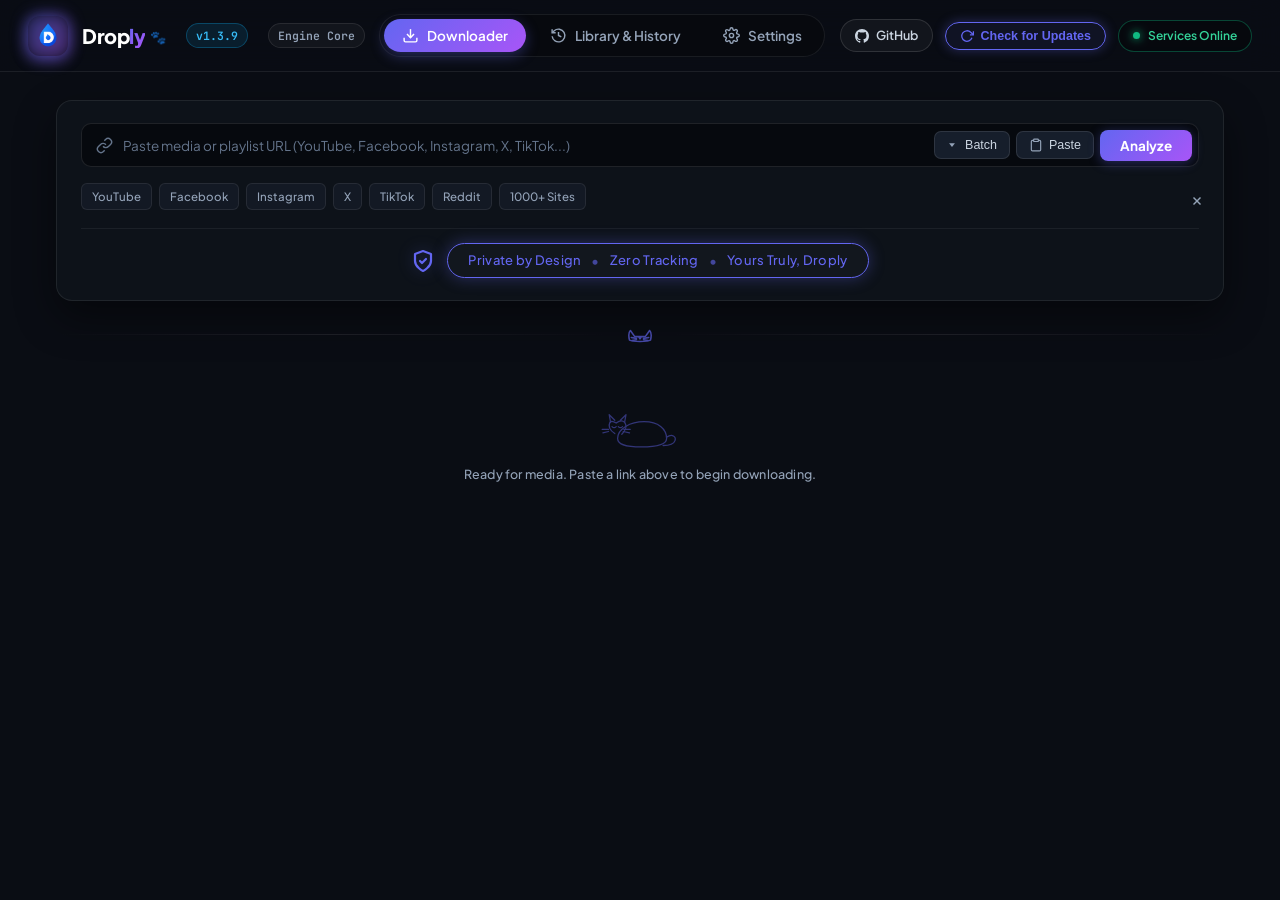
==== web/index.html @ fee3e7b9 "release: v1.3.9 - dual-mode cookie & auth manager, bot bypass, and regional VPN advisory" ====
<!DOCTYPE html>
<html lang="en">
<head>
  <meta charset="UTF-8">
  <meta name="viewport" content="width=device-width, initial-scale=1.0, maximum-scale=1.0, user-scalable=no, viewport-fit=cover">
  <meta name="theme-color" content="#0a0d14">
  <meta name="apple-mobile-web-app-capable" content="yes">
  <meta name="apple-mobile-web-app-status-bar-style" content="black-translucent">
  <title>Droply</title>
  <meta name="description" content="High-performance, private, local media downloader and stream extractor.">
  <!-- Modern Google Fonts -->
  <link rel="preconnect" href="https://fonts.googleapis.com">
  <link rel="preconnect" href="https://fonts.gstatic.com" crossorigin>
  <link href="https://fonts.googleapis.com/css2?family=Plus+Jakarta+Sans:wght@300;400;500;600;700;800&family=JetBrains+Mono:wght@400;500;600&display=swap" rel="stylesheet">
  <!-- Favicon and App Icons -->
  <link rel="icon" type="image/x-icon" href="favicon.ico">
  <link rel="icon" type="image/png" href="assets/icon.png">
  <link rel="apple-touch-icon" href="apple-touch-icon.png">
  <!-- Main Stylesheet -->
  <link rel="stylesheet" href="css/style.css">
</head>
<body data-theme="dark">
  <div class="app-layout">
    
    <!-- TOP NAVIGATION HEADER (DROPLY DESKTOP) -->
    <header class="app-header">
      <div class="header-brand" id="header-brand-btn" title="Back to Downloader">
        <div class="brand-logo">
          <img src="assets/icon.png" alt="Droply" class="brand-icon-img">
          <div class="brand-glow"></div>
        </div>
        <div class="brand-text">
          <span class="brand-name">Drop<span class="gradient-text">ly</span><span class="brand-paw">🐾</span></span>
        </div>
        <span class="desktop-pill-badge pill-version" id="header-version-pill">v1.3.9</span>
        <span class="desktop-pill-badge pill-engine" id="header-engine-pill">Engine Core</span>
      </div>

      <!-- NAVIGATION TABS (Desktop) -->
      <nav class="nav-tabs desktop-only-nav" id="nav-tabs">
        <button class="nav-tab active" data-tab="single" id="tab-btn-single">
          <svg class="tab-icon" viewBox="0 0 24 24" fill="none" stroke="currentColor" stroke-width="2">
            <path d="M21 15v4a2 2 0 0 1-2 2H5a2 2 0 0 1-2-2v-4"></path>
            <polyline points="7 10 12 15 17 10"></polyline>
            <line x1="12" y1="15" x2="12" y2="3"></line>
          </svg>
          <span>Downloader</span>
        </button>
        <button class="nav-tab" data-tab="history" id="tab-btn-history">
          <svg class="tab-icon" viewBox="0 0 24 24" fill="none" stroke="currentColor" stroke-width="2">
            <path d="M3 3v5h5"></path>
            <path d="M3.05 13A9 9 0 1 0 6 5.3L3 8"></path>
            <path d="M12 7v5l4 2"></path>
          </svg>
          <span>Library & History</span>
        </button>
        <button class="nav-tab" data-tab="settings" id="tab-btn-settings">
          <svg class="tab-icon" viewBox="0 0 24 24" fill="none" stroke="currentColor" stroke-width="2">
            <circle cx="12" cy="12" r="3"></circle>
            <path d="M19.4 15a1.65 1.65 0 0 0 .33 1.82l.06.06a2 2 0 0 1 0 2.83 2 2 0 0 1-2.83 0l-.06-.06a1.65 1.65 0 0 0-1.82-.33 1.65 1.65 0 0 0-1 1.51V21a2 2 0 0 1-2 2 2 2 0 0 1-2-2v-.09A1.65 1.65 0 0 0 9 19.4a1.65 1.65 0 0 0-1.82.33l-.06.06a2 2 0 0 1-2.83 0 2 2 0 0 1 0-2.83l.06-.06a1.65 1.65 0 0 0 .33-1.82 1.65 1.65 0 0 0-1.51-1H3a2 2 0 0 1-2-2 2 2 0 0 1 2-2h.09A1.65 1.65 0 0 0 4.6 9a1.65 1.65 0 0 0-.33-1.82l-.06-.06a2 2 0 0 1 0-2.83 2 2 0 0 1 2.83 0l.06.06a1.65 1.65 0 0 0 1.82.33H9a1.65 1.65 0 0 0 1-1.51V3a2 2 0 0 1 2-2 2 2 0 0 1 2 2v.09a1.65 1.65 0 0 0 1 1.51 1.65 1.65 0 0 0 1.82-.33l.06-.06a2 2 0 0 1 2.83 0 2 2 0 0 1 0 2.83l-.06.06a1.65 1.65 0 0 0-.33 1.82V9a1.65 1.65 0 0 0 1.51 1H21a2 2 0 0 1 2 2 2 2 0 0 1-2 2h-.09a1.65 1.65 0 0 0-1.51 1z"></path>
          </svg>
          <span>Settings</span>
        </button>
      </nav>

      <!-- SYSTEM STATUS & HEADER ACTION BUTTONS -->
      <div class="header-status">
        <a href="https://github.com/Amlan-Sarkar/Droply" target="_blank" class="header-desktop-btn github-desktop-btn" title="View Repository on GitHub">
          <svg class="header-btn-svg" viewBox="0 0 24 24" fill="currentColor">
            <path d="M12 0C5.37 0 0 5.37 0 12c0 5.31 3.435 9.795 8.205 11.385.6.105.825-.255.825-.57 0-.285-.015-1.23-.015-2.235-3.015.555-3.795-.735-4.035-1.41-.135-.345-.72-1.41-1.23-1.695-.42-.225-1.02-.78-.015-.795.945-.015 1.62.87 1.845 1.23 1.08 1.815 2.805 1.305 3.495.99.105-.78.42-1.305.765-1.605-2.67-.3-5.46-1.335-5.46-5.925 0-1.305.465-2.385 1.23-3.225-.12-.3-.54-1.53.12-3.18 0 0 1.005-.315 3.3 1.23.96-.27 1.98-.405 3-.405s2.04.135 3 .405c2.295-1.56 3.3-1.23 3.3-1.23.66 1.65.24 2.88.12 3.18.765.84 1.23 1.905 1.23 3.225 0 4.605-2.805 5.625-5.475 5.925.435.375.81 1.095.81 2.22 0 1.605-.015 2.895-.015 3.3 0 .315.225.69.825.57A12.02 12.02 0 0 0 24 12c0-6.63-5.37-12-12-12z"/>
          </svg>
          <span>GitHub</span>
        </a>

        <button class="header-desktop-btn update-desktop-btn" id="header-check-updates" title="Check for Updates">
          <svg class="header-btn-svg" viewBox="0 0 24 24" fill="none" stroke="currentColor" stroke-width="2.2">
            <path d="M23 4v6h-6"></path>
            <path d="M20.49 15a9 9 0 1 1-2.12-9.36L23 10"></path>
          </svg>
          <span>Check for Updates</span>
        </button>

        <!-- SERVER STATUS PILL (READY / RECONNECTING) -->
        <div class="header-server-pill status-ready" id="server-status-pill">
          <span class="server-dot"></span>
          <span class="server-label" id="server-status-label">Services Online</span>
        </div>

        <!-- MOBILE-ONLY HEADER ICONS -->
        <button class="header-action-btn mobile-only-header" id="header-nav-history" title="Library & History">
          <svg viewBox="0 0 24 24" fill="none" stroke="currentColor" stroke-width="2.2">
            <path d="M3 3v5h5"></path>
            <path d="M3.05 13A9 9 0 1 0 6 5.3L3 8"></path>
            <path d="M12 7v5l4 2"></path>
          </svg>
        </button>
        <button class="header-action-btn mobile-only-header" id="header-nav-settings" title="Settings">
          <svg viewBox="0 0 24 24" fill="none" stroke="currentColor" stroke-width="2.2">
            <circle cx="12" cy="12" r="3"></circle>
            <path d="M19.4 15a1.65 1.65 0 0 0 .33 1.82l.06.06a2 2 0 0 1 0 2.83 2 2 0 0 1-2.83 0l-.06-.06a1.65 1.65 0 0 0-1.82-.33 1.65 1.65 0 0 0-1 1.51V21a2 2 0 0 1-2 2 2 2 0 0 1-2-2v-.09A1.65 1.65 0 0 0 9 19.4a1.65 1.65 0 0 0-1.82.33l-.06.06a2 2 0 0 1-2.83 0 2 2 0 0 1 0-2.83l.06-.06a1.65 1.65 0 0 0 .33-1.82 1.65 1.65 0 0 0-1.51-1H3a2 2 0 0 1-2-2 2 2 0 0 1 2-2h.09A1.65 1.65 0 0 0 4.6 9a1.65 1.65 0 0 0-.33-1.82l-.06-.06a2 2 0 0 1 0-2.83 2 2 0 0 1 2.83 0l.06.06a1.65 1.65 0 0 0 1.82.33H9a1.65 1.65 0 0 0 1-1.51V3a2 2 0 0 1 2-2 2 2 0 0 1 2 2v.09a1.65 1.65 0 0 0 1 1.51 1.65 1.65 0 0 0 1.82-.33l.06-.06a2 2 0 0 1 2.83 0 2 2 0 0 1 0 2.83l-.06.06a1.65 1.65 0 0 0-.33 1.82V9a1.65 1.65 0 0 0 1.51 1H21a2 2 0 0 1 2 2 2 2 0 0 1-2 2h-.09a1.65 1.65 0 0 0-1.51 1z"></path>
          </svg>
        </button>
      </div>
    </header>

    <!-- MAIN CONTENT VIEW CONTAINER -->
    <main class="app-main">
      
      <!-- ================= TAB 1: SINGLE DOWNLOADER ================= -->
      <section class="tab-pane active" id="pane-single">
        <div class="pane-content-single">
          
          <!-- CLEAN INPUT CARD -->
          <div class="input-omni-card">
            
            <!-- Sleek Single-Line Input Bar with inline icons and actions -->
            <div class="omni-input-bar">
              <div class="omni-input-prefix">
                <svg class="omni-link-icon" viewBox="0 0 24 24" fill="none" stroke="currentColor" stroke-width="2">
                  <path d="M10 13a5 5 0 0 0 7.54.54l3-3a5 5 0 0 0-7.07-7.07l-1.72 1.71"></path>
                  <path d="M14 11a5 5 0 0 0-7.54-.54l-3 3a5 5 0 0 0 7.07 7.07l1.71-1.71"></path>
                </svg>
              </div>

              <input 
                type="text"
                id="single-url-input" 
                class="omni-input-field" 
                placeholder="Paste media or playlist URL (YouTube, Facebook, Instagram, X, TikTok...)" 
                autocomplete="off"
                spellcheck="false"
              />

              <button class="btn-clear-omni" id="btn-clear" title="Clear input" style="display: none;">
                <svg viewBox="0 0 24 24" fill="none" stroke="currentColor" stroke-width="2.5">
                  <line x1="18" y1="6" x2="6" y2="18"></line>
                  <line x1="6" y1="6" x2="18" y2="18"></line>
                </svg>
              </button>

              <div class="omni-bar-actions">
                <button class="omni-action-pill btn-batch-toggle" id="btn-batch-toggle" title="Toggle Batch Links Input">
                  <svg viewBox="0 0 24 24" fill="currentColor" style="width: 10px; height: 10px; margin-right: 2px;">
                    <polygon points="5,8 19,8 12,17"></polygon>
                  </svg>
                  <span>Batch</span>
                </button>

                <button class="omni-action-pill btn-paste-omni" id="btn-paste" title="Paste from clipboard">
                  <svg viewBox="0 0 24 24" fill="none" stroke="currentColor" stroke-width="2">
                    <path d="M16 4h2a2 2 0 0 1 2 2v14a2 2 0 0 1-2 2H6a2 2 0 0 1-2-2V6a2 2 0 0 1 2-2h2"></path>
                    <rect x="8" y="2" width="8" height="4" rx="1" ry="1"></rect>
                  </svg>
                  <span>Paste</span>
                </button>

                <button class="omni-fetch-btn" id="btn-analyze" title="Analyze media details">
                  <span class="btn-text">Analyze</span>
                </button>
              </div>
            </div>

            <!-- Optional Batch Links Drawer -->
            <div class="omni-batch-drawer" id="omni-batch-drawer" style="display: none;">
              <textarea 
                id="batch-urls-input" 
                class="omni-batch-textarea" 
                rows="3" 
                placeholder="Paste multiple URLs (one per line) for batch download..."
                autocomplete="off"
                spellcheck="false"
              ></textarea>
            </div>

            <!-- Platforms Chips Row (Without VPN notice) -->
            <div class="omni-platforms-row">
              <div class="omni-platform-chips">
                <span class="platform-chip">YouTube</span>
                <span class="platform-chip">Facebook</span>
                <span class="platform-chip">Instagram</span>
                <span class="platform-chip">X</span>
                <span class="platform-chip">TikTok</span>
                <span class="platform-chip">Reddit</span>
                <span class="platform-chip">1000+ Sites</span>
              </div>
            </div>

            <!-- Bottom Trust Badge Row -->
            <div class="omni-trust-bar">
              <div class="trust-badge-container">
                <span class="trust-shield-badge">
                  <svg class="trust-shield-svg" viewBox="0 0 24 24" fill="none" stroke="currentColor" stroke-width="2.2" stroke-linecap="round" stroke-linejoin="round">
                    <path d="M12 22s8-4 8-10V5l-8-3-8 3v7c0 6 8 10 8 10z"></path>
                    <polyline points="9 12 11 14 15 10"></polyline>
                  </svg>
                </span>
                <div class="trust-pill">
                  <span>Private by Design</span>
                  <span class="trust-dot">•</span>
                  <span>Zero Tracking</span>
                  <span class="trust-dot">•</span>
                  <span>Yours Truly, Droply</span>
                </div>
              </div>
            </div>

          </div>

          <!-- SKELETON LOADING STATE -->
          <div class="skeleton-card" id="analyze-skeleton" style="display: none;">
            <div class="skeleton-thumb shimmer"></div>
            <div class="skeleton-details">
              <div class="skeleton-line shimmer title"></div>
              <div class="skeleton-line shimmer subtitle"></div>
              <div class="skeleton-line shimmer meta"></div>
              <div class="skeleton-line shimmer formats"></div>
            </div>
          </div>

          <!-- ERROR STATE CARD -->
          <div class="error-card" id="analyze-error" style="display: none;">
            <div class="error-icon-box">
              <svg viewBox="0 0 24 24" fill="none" stroke="currentColor" stroke-width="2">
                <circle cx="12" cy="12" r="10"></circle>
                <line x1="12" y1="8" x2="12" y2="12"></line>
                <line x1="12" y1="16" x2="12.01" y2="16"></line>
              </svg>
            </div>
            <div class="error-body">
              <h3 id="error-friendly-text">Unable to download media from this source</h3>
              <p class="error-suggestion" id="error-suggestion">Make sure the URL is accessible and the media is public.</p>
              
              <div class="error-action-row" id="error-action-row" style="display: none; margin-top: 8px;">
                <button class="secondary-btn btn-sm" id="btn-error-cookie-settings" style="font-size: 12px; padding: 4px 12px;">
                  Configure Cookies in Settings
                </button>
              </div>

              <!-- Technical details accordion -->
              <details class="error-details">
                <summary>Technical Details & Logs</summary>
                <pre class="technical-log" id="error-tech-log"></pre>
              </details>
            </div>
            <button class="icon-btn-close" id="btn-close-error" title="Dismiss error">×</button>
          </div>

          <!-- MEDIA PREVIEW & CONFIGURATION CARD -->
          <div class="media-card" id="media-card" style="display: none;">
            <div class="media-preview-grid">
              
              <!-- LEFT: THUMBNAIL & BADGES -->
              <div class="media-thumb-container">
                <img id="media-thumb-img" class="media-thumb-img" src="" alt="Thumbnail preview" />
                <div class="thumb-duration-badge" id="media-duration">00:00</div>
                <div class="thumb-platform-tag" id="media-platform-tag">YouTube</div>
              </div>

              <!-- RIGHT: METADATA & CONTROLS -->
              <div class="media-info-column">
                <div class="media-title-row">
                  <h3 class="media-title" id="media-title" title="Click to copy title">Media Title</h3>
                  <button class="icon-btn-mini" id="btn-copy-title" title="Copy title to clipboard">
                    <svg viewBox="0 0 24 24" fill="none" stroke="currentColor" stroke-width="2">
                      <rect x="9" y="9" width="13" height="13" rx="2" ry="2"></rect>
                      <path d="M5 15H4a2 2 0 0 1-2-2V4a2 2 0 0 1 2-2h9a2 2 0 0 1 2 2v1"></path>
                    </svg>
                  </button>
                </div>

                <div class="media-uploader-row">
                  <div class="uploader-chip">
                    <svg viewBox="0 0 24 24" fill="none" stroke="currentColor" stroke-width="2">
                      <path d="M20 21v-2a4 4 0 0 0-4-4H8a4 4 0 0 0-4 4v2"></path>
                      <circle cx="12" cy="7" r="4"></circle>
                    </svg>
                    <span id="media-uploader">Channel / Author</span>
                  </div>
                  <span class="meta-dot">•</span>
                  <span class="media-duration-text" id="media-duration-text">Duration: 3m 42s</span>
                </div>

                <!-- DESCRIPTION PREVIEW -->
                <p class="media-desc" id="media-desc">Brief description preview of the media...</p>

                <!-- MODE SELECTOR: VIDEO vs AUDIO -->
                <div class="mode-selector-wrap">
                  <label class="section-label">Download Mode</label>
                  <div class="mode-toggle-group">
                    <button class="mode-btn active" id="mode-btn-video" data-mode="video">
                      <svg viewBox="0 0 24 24" fill="none" stroke="currentColor" stroke-width="2">
                        <polygon points="23 7 16 12 23 17 23 7"></polygon>
                        <rect x="1" y="5" width="15" height="14" rx="2" ry="2"></rect>
                      </svg>
                      <span>VIDEO (MP4)</span>
                    </button>
                    <button class="mode-btn" id="mode-btn-audio" data-mode="audio">
                      <svg viewBox="0 0 24 24" fill="none" stroke="currentColor" stroke-width="2">
                        <path d="M9 18V5l12-2v13"></path>
                        <circle cx="6" cy="18" r="3"></circle>
                        <circle cx="18" cy="16" r="3"></circle>
                      </svg>
                      <span>AUDIO ONLY (MP3 / M4A)</span>
                    </button>
                  </div>
                </div>

                <!-- FORMAT SELECTION SECTION -->
                <div class="format-selection-wrap" id="video-formats-section">
                  <div class="format-header">
                    <label class="section-label">Select Download Quality</label>
                  </div>
                  <div class="formats-chip-grid omni-quality-chips-grid" id="video-formats-grid">
                    <!-- Populated dynamically with actual qualities returned by source -->
                  </div>
                </div>

                <div class="format-selection-wrap" id="audio-formats-section" style="display: none;">
                  <div class="format-header">
                    <label class="section-label">Select Audio Format</label>
                  </div>
                  <div class="formats-chip-grid omni-quality-chips-grid" id="audio-formats-grid">
                    <!-- Populated dynamically with audio formats -->
                  </div>
                </div>

                <!-- ESTIMATED DOWNLOAD SIZE BANNER -->
                <div class="omni-size-banner" id="omni-size-banner">
                  <svg viewBox="0 0 24 24" fill="none" stroke="currentColor" stroke-width="2">
                    <circle cx="12" cy="12" r="10"></circle>
                    <line x1="12" y1="16" x2="12" y2="12"></line>
                    <line x1="12" y1="8" x2="12.01" y2="8"></line>
                  </svg>
                  <span>Estimated Download Size: <strong id="omni-estimated-size">Calculating...</strong></span>
                </div>

                <!-- AUTHENTICATION / COOKIES BADGE & QUICK CONFIG -->
                <div class="auth-cookie-wrap" style="margin-top: 10px; margin-bottom: 4px;">
                  <div style="display: flex; justify-content: space-between; align-items: center;">
                    <label class="section-label" style="margin: 0; display: flex; align-items: center; gap: 6px; font-size: 12px;">
                      <span>🍪 Authentication / Cookies:</span>
                      <span class="auth-status-pill" id="media-auth-badge" style="font-size: 11px; padding: 2px 8px; border-radius: 10px; background: rgba(255,255,255,0.06); color: var(--text-muted, #94a3b8);">None (Public)</span>
                    </label>
                    <button class="text-link-btn" id="btn-quick-cookie-settings" style="font-size: 11.5px; background: none; border: none; color: #38bdf8; cursor: pointer; text-decoration: underline;">Configure Auth</button>
                  </div>
                </div>

                <!-- SAVE DIRECTORY PICKER -->
                <div class="save-dir-wrap">
                  <label class="section-label">Save To Location</label>
                  <div class="dir-picker-box">
                    <div class="dir-path-text" id="selected-save-dir">Downloads/Droply</div>
                    <button class="dir-change-btn" id="btn-change-dir">
                      <svg viewBox="0 0 24 24" fill="none" stroke="currentColor" stroke-width="2">
                        <path d="M22 19a2 2 0 0 1-2 2H4a2 2 0 0 1-2-2V5a2 2 0 0 1 2-2h5l2 3h9a2 2 0 0 1 2 2z"></path>
                      </svg>
                      <span>Change Folder</span>
                    </button>
                  </div>
                </div>

                <!-- ACTION ROW -->
                <div class="media-actions-row">
                  <button class="primary-btn btn-start-download" id="btn-start-download" style="flex: 1;">
                    <svg viewBox="0 0 24 24" fill="none" stroke="currentColor" stroke-width="2.2">
                      <path d="M21 15v4a2 2 0 0 1-2 2H5a2 2 0 0 1-2-2v-4"></path>
                      <polyline points="7 10 12 15 17 10"></polyline>
                      <line x1="12" y1="15" x2="12" y2="3"></line>
                    </svg>
                    <span id="btn-start-download-text">Download</span>
                  </button>
                </div>

              </div>
            </div>
          </div>

          <!-- ACTIVE DOWNLOAD PROGRESS CARD (SINGLE) -->
          <div class="active-download-card" id="single-download-card" style="display: none;">
            <div class="download-card-header">
              <div class="download-card-title-group">
                <span class="download-status-badge" id="single-status-badge">Downloading</span>
                <h4 class="download-title" id="single-progress-title">Video Title</h4>
              </div>
              <button class="icon-btn-cancel" id="btn-cancel-single" title="Cancel Download">
                <svg viewBox="0 0 24 24" fill="none" stroke="currentColor" stroke-width="2">
                  <line x1="18" y1="6" x2="6" y2="18"></line>
                  <line x1="6" y1="6" x2="18" y2="18"></line>
                </svg>
                <span>Cancel</span>
              </button>
            </div>

            <!-- ANIMATED PROGRESS BAR -->
            <div class="progress-bar-track">
              <div class="progress-bar-fill" id="single-progress-fill" style="width: 0%;"></div>
            </div>

            <!-- METRIC COUNTERS -->
            <div class="progress-metrics-row">
              <div class="metric-item">
                <span class="metric-label">Progress</span>
                <span class="metric-val" id="single-metric-percent">0.0%</span>
              </div>
              <div class="metric-item">
                <span class="metric-label">Downloaded</span>
                <span class="metric-val" id="single-metric-size">0 MB / 0 MB</span>
              </div>
              <div class="metric-item">
                <span class="metric-label">Current Speed</span>
                <span class="metric-val speed" id="single-metric-speed">-- KB/s</span>
              </div>
              <div class="metric-item">
                <span class="metric-label">Estimated Time</span>
                <span class="metric-val" id="single-metric-eta">--:--</span>
              </div>
            </div>
          </div>

          <!-- DOWNLOAD COMPLETE / SUCCESS CELEBRATION -->
          <div class="success-card" id="single-success-card" style="display: none;">
            <div class="success-check-badge">
              <svg viewBox="0 0 24 24" fill="none" stroke="currentColor" stroke-width="2.5">
                <polyline points="20 6 9 17 4 12"></polyline>
              </svg>
            </div>
            <div class="success-content">
              <h3>Download Successfully Completed!</h3>
              <p class="success-filename" id="success-filename">media_title.mp4</p>
              <div class="success-actions">
                <button class="primary-btn btn-play-file" id="btn-success-play">
                  <svg viewBox="0 0 24 24" fill="currentColor">
                    <polygon points="5 3 19 12 5 21 5 3"></polygon>
                  </svg>
                  <span>Play / Open File</span>
                </button>
                <button class="secondary-btn btn-open-folder" id="btn-success-open-folder">
                  <svg viewBox="0 0 24 24" fill="none" stroke="currentColor" stroke-width="2">
                    <path d="M22 19a2 2 0 0 1-2 2H4a2 2 0 0 1-2-2V5a2 2 0 0 1 2-2h5l2 3h9a2 2 0 0 1 2 2z"></path>
                  </svg>
                  <span>Open Containing Folder</span>
                </button>
              </div>
            </div>
          </div>

          <!-- PLAYLIST CONTAINER -->
          <div id="playlist-container"></div>

          <!-- BATCH URLS CONTAINER -->
          <div id="batch-container"></div>

          <!-- CAT-INSPIRED CUE DIVIDER -->
          <div class="cat-cue-divider">
            <span class="cat-cue-mark">
              <svg viewBox="0 0 32 20" fill="none" stroke="currentColor" stroke-width="1.8" stroke-linecap="round" stroke-linejoin="round" class="cat-face-divider-svg">
                <path d="M 4 17 C 3 13, 3 8, 5 6 L 10 13 L 22 13 L 27 6 C 29 8, 29 13, 28 17 C 24 19, 8 19, 4 17 Z"></path>
                <path d="M 15 14 L 17 14 L 16 15.5 Z" fill="currentColor"></path>
                <path d="M 12 15 L 6 14"></path>
                <path d="M 12 16.5 L 7 17.5"></path>
                <path d="M 20 15 L 26 14"></path>
                <path d="M 20 16.5 L 25 17.5"></path>
              </svg>
            </span>
          </div>

          <!-- ACTIVE & RECENT DOWNLOADS -->
          <div class="downloader-queue-section" id="downloader-queue-section">
            <div class="recent-downloads-header" id="recent-downloads-header" style="display: none;">
              <h3 class="recent-title">Recent Downloads (<span id="recent-downloads-count">0</span>)</h3>
              <button class="subtle-link-btn" id="btn-clear-recent-downloads">Clear All</button>
            </div>
            <div class="downloader-queue-list" id="downloader-queue-list">
              <div class="downloader-cat-idle">
                <svg class="cat-idle-svg" viewBox="0 0 120 70" fill="none" stroke="currentColor" stroke-width="1.8" stroke-linecap="round" stroke-linejoin="round">
                  <path d="M 28 50 C 28 36, 46 26, 66 26 C 86 26, 98 36, 98 50 C 98 58, 84 62, 62 62 C 38 62, 28 58, 28 50 Z"></path>
                  <path d="M 24 43 C 18 39, 14 33, 17 27 C 19 24, 23 26, 26 28 C 30 25, 35 24, 38 27 C 42 32, 39 39, 34 44"></path>
                  <path d="M 18 27 L 16 16 L 24 24"></path>
                  <path d="M 32 24 L 40 16 L 38 27"></path>
                  <path d="M 20 33 Q 23 36 26 33"></path>
                  <path d="M 29 33 Q 32 36 35 33"></path>
                  <path d="M 98 48 C 106 43, 112 47, 110 53 C 108 59, 101 60, 93 60"></path>
                  <path d="M 15 37 L 6 37"></path>
                  <path d="M 15 40 L 7 42"></path>
                  <path d="M 37 37 L 46 37"></path>
                  <path d="M 36 40 L 45 42"></path>
                </svg>
                <div class="cat-idle-text">Ready for media. Paste a link above to begin downloading.</div>
              </div>
            </div>
          </div>

        </div>
      </section>


      <!-- ================= TAB 3: LIBRARY & HISTORY ================= -->
      <section class="tab-pane" id="pane-history">
        <div class="pane-content-history">
          
          <!-- SUMMARY METRICS CARDS -->
          <div class="history-metrics-grid">
            <div class="metric-card">
              <span class="m-label">Total Downloads</span>
              <span class="m-val" id="hist-stat-total">0</span>
            </div>
            <div class="metric-card">
              <span class="m-label">Total Media Size</span>
              <span class="m-val" id="hist-stat-size">0 MB</span>
            </div>
            <div class="metric-card">
              <span class="m-label">Completed Files</span>
              <span class="m-val green" id="hist-stat-completed">0</span>
            </div>
            <div class="metric-card">
              <span class="m-label">Current Folder</span>
              <span class="m-val dir" id="hist-stat-folder" title="Click to open">Downloads/Droply</span>
            </div>
          </div>

          <!-- HISTORY FILTER & ACTION BAR -->
          <div class="history-controls-row">
            <div class="history-search-wrap">
              <svg viewBox="0 0 24 24" fill="none" stroke="currentColor" stroke-width="2">
                <circle cx="11" cy="11" r="8"></circle>
                <line x1="21" y1="21" x2="16.65" y2="16.65"></line>
              </svg>
              <input type="text" id="hist-search-input" placeholder="Search downloaded titles, filenames..." />
            </div>
            
            <div class="history-actions-group">
              <button class="secondary-btn btn-sm" id="btn-hist-open-folder">
                <svg viewBox="0 0 24 24" fill="none" stroke="currentColor" stroke-width="2"><path d="M22 19a2 2 0 0 1-2 2H4a2 2 0 0 1-2-2V5a2 2 0 0 1 2-2h5l2 3h9a2 2 0 0 1 2 2z"></path></svg>
                <span>Open Folder</span>
              </button>
              <button class="secondary-btn btn-sm danger" id="btn-hist-clear">
                <svg viewBox="0 0 24 24" fill="none" stroke="currentColor" stroke-width="2"><polyline points="3 6 5 6 21 6"></polyline><path d="M19 6v14a2 2 0 0 1-2 2H7a2 2 0 0 1-2-2V6m3 0V4a2 2 0 0 1 2-2h4a2 2 0 0 1 2 2v2"></path></svg>
                <span>Clear History</span>
              </button>
            </div>
          </div>

          <!-- EMPTY STATE (Rendered when no history items exist) -->
          <div class="empty-state cat-empty-state" id="history-empty-state" style="display: none;">
            <div class="cat-empty-icon">
              <svg viewBox="0 0 64 64" fill="none" stroke="currentColor" stroke-width="2.2" stroke-linecap="round" stroke-linejoin="round" class="cat-empty-svg">
                <path d="M19 44 C13 37 14 26 23 20 C25 15 29 13 33 13 C38 13 41 15 44 20 C52 26 53 37 47 44 C41 50 25 50 19 44 Z"></path>
                <path d="M25 18 L21 9 L29 14"></path>
                <path d="M41 18 L45 9 L37 14"></path>
                <path d="M26 27 C28 29 30 29 32 27"></path>
                <path d="M34 27 C36 29 38 29 40 27"></path>
                <path d="M47 38 C54 41 55 49 49 53 C43 57 32 55 28 51"></path>
              </svg>
            </div>
            <h4>No downloads recorded yet</h4>
            <p>Quiet as a resting kitten. Your finished downloads and saved files will appear here.</p>
          </div>

          <!-- HISTORY ITEMS CONTAINER -->
          <div class="history-items-list" id="history-items-container"></div>

        </div>
      </section>


      <!-- ================= TAB 4: SETTINGS ================= -->
      <section class="tab-pane" id="pane-settings">
        <div class="pane-content-settings">
          
          <div class="settings-card">
            <h2>Application Preferences</h2>
            <p>Customize storage paths, default qualities, concurrent threads, and visuals. Click on the "Save Preferences" button below to save changes.</p>

            <div class="settings-form">
              
              <!-- 1. Download Location -->
              <div class="setting-item">
                <div class="setting-info">
                  <label>Default Download Directory</label>
                  <span>All completed media files will be saved into this local folder.</span>
                </div>
                <div class="setting-control dir-setting-control">
                  <input type="text" id="setting-dir-input" class="text-input" readonly />
                  <button class="secondary-btn" id="btn-settings-browse">Browse...</button>
                </div>
              </div>

              <!-- 2. Default Video Quality -->
              <div class="setting-item">
                <div class="setting-info">
                  <label>Default Video Quality</label>
                  <span>Pre-selects this quality tier whenever a new video link is analyzed.</span>
                </div>
                <div class="setting-control">
                  <select id="setting-video-quality" class="custom-select">
                    <option value="best">Best Available Quality</option>
                    <option value="2160p">4K UHD (2160p)</option>
                    <option value="1440p">2K QHD (1440p)</option>
                    <option value="1080p">1080p Full HD</option>
                    <option value="720p">720p HD</option>
                    <option value="480p">480p SD</option>
                  </select>
                </div>
              </div>

              <!-- 3. Default Audio Codec -->
              <div class="setting-item">
                <div class="setting-info">
                  <label>Default Audio Format</label>
                  <span>Format used for audio-only extractions.</span>
                </div>
                <div class="setting-control">
                  <select id="setting-audio-codec" class="custom-select">
                    <option value="mp3">MP3 (320 kbps High Quality)</option>
                    <option value="m4a">M4A (Apple AAC Quality)</option>
                    <option value="wav">WAV (Uncompressed Lossless)</option>
                    <option value="opus">Opus (Source Web Audio)</option>
                  </select>
                </div>
              </div>

              <!-- 4. Max Concurrent Downloads -->
              <div class="setting-item">
                <div class="setting-info">
                  <label>Max Concurrent Downloads</label>
                  <span>Controls how many simultaneous streams download at once in batch queue.</span>
                </div>
                <div class="setting-control concurrent-control">
                  <input type="range" id="setting-concurrent" min="1" max="5" value="3" class="slider" />
                  <span class="slider-badge" id="concurrent-val-badge">3</span>
                </div>
              </div>

              <!-- 5. Theme Selector -->
              <div class="setting-item">
                <div class="setting-info">
                  <label>Application Theme</label>
                  <span>Choose your preferred desktop aesthetic.</span>
                </div>
                <div class="setting-control">
                  <div class="theme-chips-row">
                    <button class="theme-chip active" data-theme="dark">
                      <span class="theme-color-preview dark"></span>
                      <span>Neon Midnight</span>
                    </button>
                    <button class="theme-chip" data-theme="oled">
                      <span class="theme-color-preview oled"></span>
                      <span>OLED Pure Black</span>
                    </button>
                    <button class="theme-chip" data-theme="cyber">
                      <span class="theme-color-preview cyber"></span>
                      <span>Cyberpunk Cyan</span>
                    </button>
                  </div>
                </div>
              </div>

              <!-- 6. Notifications & Behavior -->
              <div class="setting-item">
                <div class="setting-info">
                  <label>Desktop Notifications</label>
                  <span>Show a desktop notification banner when long downloads finish.</span>
                </div>
                <div class="setting-control">
                  <label class="toggle-switch">
                    <input type="checkbox" id="setting-notifications" checked />
                    <span class="toggle-slider"></span>
                  </label>
                </div>
              </div>

              <!-- 7. Browser Profile Session Extraction (Option 1) -->
              <div class="setting-item">
                <div class="setting-info">
                  <label>🍪 Browser Session Extraction (Easiest)</label>
                  <span>Automatically probe or use session cookies from your installed browser to bypass YouTube "Sign in to confirm you're not a bot" challenges.</span>
                </div>
                <div class="setting-control">
                  <select id="setting-cookie-browser" class="custom-select">
                    <option value="none">Disabled (No Browser Cookies)</option>
                    <option value="auto">Auto-Probe Installed Browsers</option>
                    <option value="firefox">Mozilla Firefox</option>
                    <option value="brave">Brave Browser</option>
                    <option value="chrome">Google Chrome</option>
                    <option value="edge">Microsoft Edge</option>
                    <option value="vivaldi">Vivaldi</option>
                    <option value="opera">Opera</option>
                  </select>
                </div>
              </div>

              <!-- 8. Persistent cookies.txt File (Option 2) -->
              <div class="setting-item">
                <div class="setting-info">
                  <label>🍪 Persistent cookies.txt File (Foolproof)</label>
                  <span>Export cookies using the browser extension <em>"Get cookies.txt LOCALLY"</em> and import the file here. Stored safely in <code>~/.droply/cookies.txt</code>.</span>
                </div>
                <div class="setting-control dir-setting-control">
                  <input type="text" id="setting-cookie-input" class="text-input" placeholder="No cookies.txt file selected (Optional)" readonly />
                  <input type="file" id="setting-cookie-file-upload" accept=".txt" style="display: none;" />
                  <button class="secondary-btn" id="btn-settings-browse-cookies">Browse...</button>
                  <button class="secondary-btn" id="btn-settings-upload-cookies">Upload...</button>
                  <button class="secondary-btn" id="btn-settings-clear-cookies" title="Remove custom cookies file">Clear</button>
                </div>
              </div>

              <!-- Save Settings Button -->
              <div class="settings-footer">
                <button class="primary-btn" id="btn-save-settings">
                  <svg viewBox="0 0 24 24" fill="none" stroke="currentColor" stroke-width="2"><path d="M19 21H5a2 2 0 0 1-2-2V5a2 2 0 0 1 2-2h11l5 5v11a2 2 0 0 1-2 2z"></path><polyline points="17 21 17 13 7 13 7 21"></polyline><polyline points="7 3 7 8 15 8"></polyline></svg>
                  <span>Save Preferences</span>
                </button>
              </div>

            </div>
          </div>

          <!-- REGIONAL BANS & VPN ADVISORY CARD -->
          <div class="diagnostics-card" style="border-left: 3px solid #38bdf8;">
            <div style="display: flex; align-items: center; gap: 8px; margin-bottom: 8px;">
              <span style="font-size: 16px;">🌐</span>
              <h3 style="margin: 0; font-size: 14.5px;">Regional Bans & VPN Advisory</h3>
            </div>
            <p style="font-size: 12.5px; color: var(--text-muted, #94a3b8); line-height: 1.5; margin: 0;">
              If an online platform is restricted or banned by your country or ISP (e.g. TikTok, Reddit, or region-locked YouTube streams), connections may time out. To download from restricted platforms, turn on a trusted VPN connected to an unrestricted region (e.g. <strong>Cloudflare WARP</strong>, <strong>ProtonVPN</strong>, or <strong>Windscribe</strong>) or configure a system proxy.
            </p>
          </div>

          <!-- SYSTEM ENGINE DIAGNOSTICS -->
          <div class="diagnostics-card">
            <div style="display: flex; justify-content: space-between; align-items: center; margin-bottom: 12px;">
              <h3 style="margin: 0;">Engine & Runtime Diagnostics</h3>
            </div>
            <div class="diag-grid">
              <div class="diag-item">
                <span class="diag-label">Core Provider:</span>
                <span class="diag-val" id="diag-ytdlp">yt-dlp Universal Engine</span>
              </div>
              <div class="diag-item">
                <span class="diag-label">FFmpeg Binary:</span>
                <span class="diag-val" id="diag-ffmpeg">Local Bundled v7.1</span>
              </div>
              <div class="diag-item">
                <span class="diag-label">Runtime Engine:</span>
                <span class="diag-val" id="diag-python">Python 3.11 Local</span>
              </div>
              <div class="diag-item">
                <span class="diag-label">Execution Mode:</span>
                <span class="diag-val highlight">100% Local / Zero Cloud</span>
              </div>
              <div class="diag-item">
                <span class="diag-label">Cookies Status:</span>
                <span class="diag-val" id="diag-cookies">None</span>
              </div>
            </div>
          </div>

        </div>
      </section>

    </main>

    <!-- TOAST NOTIFICATION CONTAINER -->
    <div class="toast-container" id="toast-container"></div>

    <!-- CHECK FOR UPDATES MODAL -->
    <div class="modal-overlay" id="update-modal" style="display: none;">
      <div class="modal-card omni-update-dialog">
        <!-- Top Header -->
        <div class="omni-update-header">
          <div class="update-icon-badge">
            <svg viewBox="0 0 24 24" fill="none" stroke="#00e5a3" stroke-width="2.2">
              <path d="M21 15v4a2 2 0 0 1-2 2H5a2 2 0 0 1-2-2v-4"></path>
              <polyline points="7 10 12 15 17 10"></polyline>
              <line x1="12" y1="15" x2="12" y2="3"></line>
            </svg>
          </div>
          <div class="update-title-wrap">
            <h3 class="update-dialog-title" id="update-modal-title">Application Update Available <span class="brand-paw">🐾</span></h3>
            <p class="update-dialog-sub" id="update-modal-desc">A newer version of Droply is ready to install</p>
          </div>
          <button class="btn-close-modal-x" id="btn-close-update-modal" title="Close dialog">✕</button>
        </div>

        <!-- Body -->
        <div class="omni-update-body">
          <!-- Versions Comparison Card -->
          <div class="update-version-card">
            <div class="ver-col">
              <span class="ver-label">INSTALLED VERSION</span>
              <span class="ver-value" id="update-cur-ver">v1.3.9</span>
            </div>
            <div class="ver-arrow">➔</div>
            <div class="ver-col">
              <span class="ver-label">LATEST RELEASE</span>
              <span class="ver-value highlight-ver" id="update-new-ver">...</span>
            </div>
          </div>

          <!-- Metadata row -->
          <div class="update-meta-row">
            <span class="meta-item"><span class="meta-icon">🗓</span> Released: <strong id="update-release-date">Today</strong></span>
            <span class="meta-item"><span class="meta-icon">📥</span> Size: <strong id="update-release-size">~65 MB</strong></span>
          </div>

          <!-- What's new in this release section -->
          <div class="update-changelog-wrap">
            <div class="changelog-tag">WHAT'S NEW IN THIS RELEASE:</div>
            <div class="changelog-scrollbox" id="update-changelog-content">
              <div class="changelog-placeholder">Fetching release highlights...</div>
            </div>
          </div>

          <!-- Live Download Progress Card (visible during downloading / completed) -->
          <div class="update-dl-progress-box" id="update-dl-progress-box" style="display: none;">
            <div class="dl-progress-header">
              <span class="dl-status-title" id="update-dl-status-title">Downloading installer...</span>
              <span class="dl-percent-badge" id="update-dl-percent">0%</span>
            </div>
            <div class="dl-bar-track">
              <div class="dl-bar-fill" id="update-dl-bar-fill" style="width: 0%;"></div>
            </div>
            <div class="dl-progress-footer">
              <span class="dl-bytes-text" id="update-dl-bytes">0 MB / 0 MB</span>
              <span class="dl-speed-text" id="update-dl-speed">0 MB/s</span>
            </div>
          </div>

          <div id="update-status-msg" style="display: none; font-size: 13px; color: #38bdf8; margin-top: 10px; font-weight: 500;"></div>
        </div>

        <!-- Footer Actions -->
        <div class="omni-update-footer">
          <a class="update-btn-action btn-view-github" id="btn-view-github" href="https://github.com/Amlan-Sarkar/Droply/releases" target="_blank">
            <svg viewBox="0 0 24 24" fill="none" stroke="currentColor" stroke-width="2">
              <path d="M18 13v6a2 2 0 0 1-2 2H5a2 2 0 0 1-2-2V8a2 2 0 0 1 2-2h6"></path>
              <polyline points="15 3 21 3 21 9"></polyline>
              <line x1="10" y1="14" x2="21" y2="3"></line>
            </svg>
            <span>View on GitHub</span>
          </a>

          <button class="update-btn-action btn-cancel-dl" id="btn-cancel-installer-dl" style="display: none;">
            <span>Cancel Download</span>
          </button>

          <button class="update-btn-action btn-primary-dl" id="btn-installer-primary">
            <svg id="primary-btn-icon" viewBox="0 0 24 24" fill="none" stroke="currentColor" stroke-width="2.2">
              <path d="M21 15v4a2 2 0 0 1-2 2H5a2 2 0 0 1-2-2v-4"></path>
              <polyline points="7 10 12 15 17 10"></polyline>
              <line x1="12" y1="15" x2="12" y2="3"></line>
            </svg>
            <span id="btn-installer-primary-text">Download Update</span>
          </button>
        </div>
      </div>
    </div>

  </div>

  <!-- SCRIPTS -->
  <script src="js/api.js"></script>
  <script src="js/components.js"></script>
  <script src="js/theme.js"></script>
  <script src="js/app.js"></script>
</body>
</html>
---- web/css/style.css ----
/* ===================================================================
   OmniFetch Design System & Desktop UI Stylesheet
   =================================================================== */

:root {
  /* THEME: Neon Midnight (Default) */
  --bg-primary: #0a0d14;
  --bg-secondary: #0f1523;
  --bg-card: rgba(18, 24, 38, 0.75);
  --bg-card-hover: rgba(24, 32, 50, 0.85);
  --bg-input: rgba(13, 18, 29, 0.8);
  --border-subtle: rgba(255, 255, 255, 0.08);
  --border-focus: rgba(99, 102, 241, 0.6);
  --accent-primary: #6366f1;
  --accent-secondary: #a855f7;
  --accent-gradient: linear-gradient(135deg, #6366f1 0%, #a855f7 100%);
  --accent-glow: rgba(99, 102, 241, 0.35);
  --success: #10b981;
  --success-glow: rgba(16, 185, 129, 0.3);
  --warning: #f59e0b;
  --danger: #ef4444;
  --danger-glow: rgba(239, 68, 68, 0.3);
  --text-main: #f8fafc;
  --text-muted: #94a3b8;
  --text-dim: #64748b;
  --radius-sm: 8px;
  --radius-md: 12px;
  --radius-lg: 18px;
  --radius-full: 9999px;
  --font-sans: 'Plus Jakarta Sans', system-ui, -apple-system, sans-serif;
  --font-mono: 'JetBrains Mono', monospace;
  --transition: all 0.22s cubic-bezier(0.16, 1, 0.3, 1);
  --shadow-card: 0 10px 30px -10px rgba(0, 0, 0, 0.5), 0 0 0 1px var(--border-subtle);
  --shadow-glow: 0 0 25px var(--accent-glow);
}

/* OLED Pure Black Theme */
body[data-theme="oled"] {
  --bg-primary: #000000;
  --bg-secondary: #050505;
  --bg-card: rgba(12, 12, 12, 0.85);
  --bg-card-hover: rgba(20, 20, 20, 0.95);
  --bg-input: #080808;
  --border-subtle: rgba(255, 255, 255, 0.12);
  --accent-primary: #10b981;
  --accent-secondary: #06b6d4;
  --accent-gradient: linear-gradient(135deg, #10b981 0%, #06b6d4 100%);
  --accent-glow: rgba(16, 185, 129, 0.35);
}

/* Cyberpunk Cyan Theme */
body[data-theme="cyber"] {
  --bg-primary: #060913;
  --bg-secondary: #0b1120;
  --bg-card: rgba(15, 23, 42, 0.75);
  --bg-card-hover: rgba(23, 34, 60, 0.85);
  --bg-input: rgba(10, 16, 30, 0.85);
  --accent-primary: #06b6d4;
  --accent-secondary: #ec4899;
  --accent-gradient: linear-gradient(135deg, #06b6d4 0%, #ec4899 100%);
  --accent-glow: rgba(6, 182, 212, 0.35);
}

/* Base Resets */
*, *::before, *::after {
  box-sizing: border-box;
  margin: 0;
  padding: 0;
}

body {
  font-family: var(--font-sans);
  background-color: var(--bg-primary);
  color: var(--text-main);
  min-height: 100vh;
  line-height: 1.5;
  overflow-x: hidden;
  user-select: none;
  -webkit-font-smoothing: antialiased;
}

/* Custom Sleek Scrollbar */
::-webkit-scrollbar {
  width: 8px;
  height: 8px;
}
::-webkit-scrollbar-track {
  background: transparent;
}
::-webkit-scrollbar-thumb {
  background: rgba(255, 255, 255, 0.15);
  border-radius: 4px;
}
::-webkit-scrollbar-thumb:hover {
  background: rgba(255, 255, 255, 0.25);
}

/* Layout */
.app-layout {
  display: flex;
  flex-direction: column;
  min-height: 100vh;
}

/* ================= HEADER ================= */
.app-header {
  height: 72px;
  background: rgba(10, 13, 20, 0.85);
  backdrop-filter: blur(16px);
  -webkit-backdrop-filter: blur(16px);
  border-bottom: 1px solid var(--border-subtle);
  display: flex;
  align-items: center;
  justify-content: space-between;
  padding: 0 28px;
  position: sticky;
  top: 0;
  z-index: 100;
}

.header-brand {
  display: flex;
  align-items: center;
  gap: 14px;
}

.brand-logo {
  position: relative;
  width: 40px;
  height: 40px;
  border-radius: 12px;
  display: flex;
  align-items: center;
  justify-content: center;
  box-shadow: 0 4px 15px var(--accent-glow);
}

.brand-icon-img {
  width: 100%;
  height: 100%;
  object-fit: contain;
  border-radius: 12px;
  z-index: 1;
}

.brand-glow {
  position: absolute;
  inset: -2px;
  background: var(--accent-gradient);
  filter: blur(8px);
  opacity: 0.5;
  z-index: -1;
  border-radius: 14px;
}

.brand-text {
  display: flex;
  flex-direction: column;
}

.brand-name {
  font-size: 20px;
  font-weight: 800;
  letter-spacing: -0.5px;
  color: #ffffff;
}

.gradient-text {
  background: var(--accent-gradient);
  -webkit-background-clip: text;
  background-clip: text;
  -webkit-text-fill-color: transparent;
}

.brand-tagline {
  font-size: 11px;
  font-weight: 600;
  text-transform: uppercase;
  letter-spacing: 0.8px;
  color: var(--text-dim);
}

/* Navigation Tabs */
.nav-tabs {
  display: flex;
  align-items: center;
  gap: 6px;
  background: rgba(0, 0, 0, 0.25);
  padding: 4px;
  border-radius: var(--radius-full);
  border: 1px solid var(--border-subtle);
}

.nav-tab {
  display: flex;
  align-items: center;
  gap: 8px;
  padding: 8px 18px;
  border-radius: var(--radius-full);
  border: none;
  background: transparent;
  color: var(--text-muted);
  font-family: var(--font-sans);
  font-size: 13.5px;
  font-weight: 600;
  cursor: pointer;
  transition: var(--transition);
  position: relative;
}

.nav-tab .tab-icon {
  width: 17px;
  height: 17px;
}

.nav-tab:hover {
  color: var(--text-main);
  background: rgba(255, 255, 255, 0.05);
}

.nav-tab.active {
  color: #ffffff;
  background: var(--accent-gradient);
  box-shadow: 0 4px 14px var(--accent-glow);
}

.badge-counter {
  font-size: 11px;
  padding: 1px 7px;
  border-radius: 10px;
  background: #ffffff;
  color: #0f172a;
  font-weight: 700;
}

/* Status Pill */
.header-status {
  display: flex;
  align-items: center;
  gap: 12px;
}

.status-pill {
  display: flex;
  align-items: center;
  gap: 8px;
  padding: 6px 14px;
  border-radius: var(--radius-full);
  font-size: 12px;
  font-weight: 600;
  background: rgba(16, 185, 129, 0.1);
  border: 1px solid rgba(16, 185, 129, 0.25);
  color: #34d399;
}

.status-dot {
  width: 8px;
  height: 8px;
  border-radius: 50%;
  background: #10b981;
  box-shadow: 0 0 8px #10b981;
  animation: pulse-dot 2s infinite;
}

@keyframes pulse-dot {
  0%, 100% { opacity: 1; transform: scale(1); }
  50% { opacity: 0.5; transform: scale(0.85); }
}

.icon-btn {
  width: 36px;
  height: 36px;
  border-radius: var(--radius-sm);
  background: rgba(255, 255, 255, 0.05);
  border: 1px solid var(--border-subtle);
  color: var(--text-muted);
  display: flex;
  align-items: center;
  justify-content: center;
  cursor: pointer;
  transition: var(--transition);
}

.icon-btn svg {
  width: 18px;
  height: 18px;
}

.icon-btn:hover {
  background: rgba(255, 255, 255, 0.1);
  color: var(--text-main);
  border-color: rgba(255, 255, 255, 0.2);
}

/* Header Action Buttons */
.header-action-btn {
  width: 36px;
  height: 36px;
  min-width: 36px;
  min-height: 36px;
  border-radius: 8px;
  background: transparent !important;
  border: none !important;
  box-shadow: none !important;
  outline: none !important;
  color: #94a3b8;
  display: flex;
  align-items: center;
  justify-content: center;
  cursor: pointer;
  transition: all 0.2s cubic-bezier(0.16, 1, 0.3, 1);
  padding: 0;
  box-sizing: border-box;
  flex-shrink: 0;
}

.header-action-btn svg {
  width: 20px;
  height: 20px;
  display: block;
}

.header-action-btn:hover {
  background: transparent !important;
  border: none !important;
  box-shadow: none !important;
  color: #00e5a3;
  transform: translateY(-1px);
}

.header-action-btn.active {
  background: transparent !important;
  border: none !important;
  box-shadow: none !important;
  color: #00e5a3;
}

.header-action-btn:active {
  transform: scale(0.92);
}

#header-brand-btn {
  cursor: pointer;
  user-select: none;
  transition: opacity 0.2s ease;
}

#header-brand-btn:hover {
  opacity: 0.9;
}

/* ================= MAIN CONTENT ================= */
.app-main {
  flex: 1;
  padding: 28px 36px;
  max-width: 1240px;
  width: 100%;
  margin: 0 auto;
}

.tab-pane {
  display: none;
  animation: fadeIn 0.25s ease-out forwards;
}

.tab-pane.active {
  display: block;
}

@keyframes fadeIn {
  from { opacity: 0; transform: translateY(6px); }
  to { opacity: 1; transform: translateY(0); }
}

/* ================= BUTTONS ================= */
.primary-btn {
  display: inline-flex;
  align-items: center;
  justify-content: center;
  gap: 10px;
  background: var(--accent-gradient);
  color: #ffffff;
  border: none;
  border-radius: var(--radius-md);
  padding: 12px 24px;
  font-family: var(--font-sans);
  font-size: 14.5px;
  font-weight: 700;
  cursor: pointer;
  box-shadow: 0 4px 18px var(--accent-glow);
  transition: var(--transition);
}

.primary-btn svg {
  width: 19px;
  height: 19px;
}

.primary-btn:hover {
  transform: translateY(-2px);
  box-shadow: 0 6px 24px var(--accent-glow);
  filter: brightness(1.08);
}

.primary-btn:active {
  transform: translateY(0);
}

.secondary-btn {
  display: inline-flex;
  align-items: center;
  justify-content: center;
  gap: 8px;
  background: rgba(255, 255, 255, 0.06);
  border: 1px solid var(--border-subtle);
  color: var(--text-main);
  border-radius: var(--radius-md);
  padding: 10px 20px;
  font-family: var(--font-sans);
  font-size: 13.5px;
  font-weight: 600;
  cursor: pointer;
  transition: var(--transition);
}

.secondary-btn svg {
  width: 17px;
  height: 17px;
}

.secondary-btn:hover {
  background: rgba(255, 255, 255, 0.12);
  border-color: rgba(255, 255, 255, 0.2);
  transform: translateY(-1px);
}

.secondary-btn.btn-sm {
  padding: 7px 14px;
  font-size: 12.5px;
}

.secondary-btn.danger:hover {
  background: rgba(239, 68, 68, 0.15);
  border-color: rgba(239, 68, 68, 0.4);
  color: #f87171;
}

.subtle-btn {
  background: transparent;
  border: none;
  color: var(--text-muted);
  font-family: var(--font-sans);
  font-size: 13.5px;
  font-weight: 600;
  cursor: pointer;
  padding: 8px 16px;
  border-radius: var(--radius-sm);
  transition: var(--transition);
}

.subtle-btn:hover {
  color: var(--text-main);
  background: rgba(255, 255, 255, 0.05);
}

/* ================= TAB 1: SINGLE DOWNLOADER ================= */

/* URL Input Hero Card */
.input-hero-card {
  background: var(--bg-card);
  backdrop-filter: blur(20px);
  -webkit-backdrop-filter: blur(20px);
  border: 1px solid var(--border-subtle);
  border-radius: var(--radius-lg);
  padding: 30px 34px;
  box-shadow: var(--shadow-card);
  position: relative;
  overflow: hidden;
}

.input-hero-card::before {
  content: '';
  position: absolute;
  top: 0;
  left: 0;
  right: 0;
  height: 2px;
  background: var(--accent-gradient);
}

.input-header-row {
  display: flex;
  align-items: flex-start;
  justify-content: space-between;
  margin-bottom: 22px;
  gap: 16px;
}

.input-title-wrap h2 {
  font-size: 24px;
  font-weight: 800;
  letter-spacing: -0.5px;
  color: #ffffff;
  margin-bottom: 4px;
}

.input-title-wrap p {
  font-size: 14px;
  color: var(--text-muted);
}

/* Platform Detect Badge */
.platform-detect-badge {
  display: flex;
  align-items: center;
  gap: 8px;
  padding: 8px 16px;
  border-radius: var(--radius-full);
  background: rgba(255, 255, 255, 0.05);
  border: 1px solid var(--border-subtle);
  font-size: 13px;
  color: var(--text-main);
  transition: var(--transition);
}

.platform-detect-badge strong {
  color: #38bdf8;
  font-weight: 700;
}

/* URL Input Field */
.url-input-container {
  display: flex;
  align-items: center;
  background: var(--bg-input);
  border: 1.5px solid var(--border-subtle);
  border-radius: var(--radius-md);
  padding: 6px 8px 6px 18px;
  transition: var(--transition);
  box-shadow: inset 0 2px 4px rgba(0, 0, 0, 0.3);
}

.url-input-container:focus-within {
  border-color: var(--border-focus);
  box-shadow: 0 0 20px var(--accent-glow), inset 0 2px 4px rgba(0, 0, 0, 0.3);
}

.url-icon-wrapper {
  color: var(--text-dim);
  display: flex;
  align-items: center;
  margin-right: 12px;
}

.url-svg {
  width: 20px;
  height: 20px;
}

.url-input {
  flex: 1;
  background: transparent;
  border: none;
  outline: none;
  color: #ffffff;
  font-family: var(--font-sans);
  font-size: 15.5px;
  font-weight: 500;
}

.url-input::placeholder {
  color: var(--text-dim);
  font-weight: 400;
}

.url-actions {
  display: flex;
  align-items: center;
  gap: 8px;
}

.url-action-btn {
  display: flex;
  align-items: center;
  gap: 6px;
  padding: 8px 14px;
  background: rgba(255, 255, 255, 0.05);
  border: 1px solid var(--border-subtle);
  border-radius: var(--radius-sm);
  color: var(--text-muted);
  font-family: var(--font-sans);
  font-size: 12.5px;
  font-weight: 600;
  cursor: pointer;
  transition: var(--transition);
}

.url-action-btn svg {
  width: 15px;
  height: 15px;
}

.url-action-btn:hover {
  background: rgba(255, 255, 255, 0.1);
  color: var(--text-main);
}

.btn-analyze {
  padding: 10px 22px;
  font-size: 14px;
}

/* Quick Sources Chips */
.quick-sources-bar {
  display: flex;
  align-items: center;
  flex-wrap: wrap;
  gap: 8px;
  margin-top: 18px;
}

.quick-title {
  font-size: 12px;
  font-weight: 600;
  color: var(--text-dim);
  margin-right: 4px;
}

.source-chip {
  display: inline-flex;
  align-items: center;
  gap: 6px;
  padding: 4px 10px;
  border-radius: var(--radius-full);
  background: rgba(255, 255, 255, 0.03);
  border: 1px solid var(--border-subtle);
  font-size: 11.5px;
  font-weight: 500;
  color: var(--text-muted);
}

.chip-dot {
  width: 6px;
  height: 6px;
  border-radius: 50%;
}
.chip-dot.yt { background: #ff0000; box-shadow: 0 0 6px #ff0000; }
.chip-dot.fb { background: #1877f2; box-shadow: 0 0 6px #1877f2; }
.chip-dot.ig { background: #e1306c; box-shadow: 0 0 6px #e1306c; }
.chip-dot.tt { background: #00f2fe; box-shadow: 0 0 6px #00f2fe; }
.chip-dot.tw { background: #1d9bf0; box-shadow: 0 0 6px #1d9bf0; }
.chip-dot.rd { background: #ff4500; box-shadow: 0 0 6px #ff4500; }
.chip-dot.vm { background: #1ab7ea; box-shadow: 0 0 6px #1ab7ea; }
.chip-dot.sc { background: #ff7700; box-shadow: 0 0 6px #ff7700; }
.chip-dot.bili { background: #23ade5; box-shadow: 0 0 6px #23ade5; }
.chip-dot.pl { background: #a855f7; box-shadow: 0 0 6px #a855f7; }
.chip-dot.dir { background: #10b981; box-shadow: 0 0 6px #10b981; }

/* Skeleton Loader */
.skeleton-card {
  margin-top: 24px;
  background: var(--bg-card);
  border: 1px solid var(--border-subtle);
  border-radius: var(--radius-lg);
  padding: 26px;
  display: grid;
  grid-template-columns: 280px 1fr;
  gap: 26px;
}

.shimmer {
  background: linear-gradient(90deg, rgba(255,255,255,0.03) 0%, rgba(255,255,255,0.08) 50%, rgba(255,255,255,0.03) 100%);
  background-size: 200% 100%;
  animation: shimmerAnim 1.6s infinite;
  border-radius: var(--radius-md);
}

@keyframes shimmerAnim {
  0% { background-position: 200% 0; }
  100% { background-position: -200% 0; }
}

.skeleton-thumb {
  height: 170px;
}

.skeleton-details {
  display: flex;
  flex-direction: column;
  gap: 14px;
}

.skeleton-line.title { height: 26px; width: 70%; }
.skeleton-line.subtitle { height: 16px; width: 45%; }
.skeleton-line.meta { height: 40px; width: 90%; }
.skeleton-line.formats { height: 60px; width: 100%; }

/* Error Card */
.error-card {
  margin-top: 24px;
  background: rgba(239, 68, 68, 0.08);
  border: 1px solid rgba(239, 68, 68, 0.3);
  border-radius: var(--radius-lg);
  padding: 22px 26px;
  display: flex;
  align-items: flex-start;
  gap: 18px;
  position: relative;
  box-shadow: 0 10px 25px rgba(239, 68, 68, 0.1);
}

.error-icon-box {
  width: 44px;
  height: 44px;
  border-radius: 12px;
  background: rgba(239, 68, 68, 0.18);
  color: #ef4444;
  display: flex;
  align-items: center;
  justify-content: center;
  flex-shrink: 0;
}

.error-icon-box svg {
  width: 24px;
  height: 24px;
}

.error-body {
  flex: 1;
}

.error-body h3 {
  font-size: 16.5px;
  font-weight: 700;
  color: #fca5a5;
  margin-bottom: 4px;
}

.error-suggestion {
  font-size: 13.5px;
  color: var(--text-muted);
  margin-bottom: 10px;
}

.error-details {
  margin-top: 8px;
  background: rgba(0, 0, 0, 0.3);
  border-radius: var(--radius-sm);
  padding: 8px 12px;
  border: 1px solid rgba(255, 255, 255, 0.05);
}

.error-details summary {
  font-size: 12px;
  color: var(--text-dim);
  cursor: pointer;
  font-weight: 600;
}

.technical-log {
  margin-top: 8px;
  font-family: var(--font-mono);
  font-size: 11px;
  color: #f87171;
  white-space: pre-wrap;
  word-break: break-all;
  max-height: 120px;
  overflow-y: auto;
}

.icon-btn-close {
  background: transparent;
  border: none;
  color: var(--text-dim);
  font-size: 22px;
  cursor: pointer;
  line-height: 1;
}
.icon-btn-close:hover { color: #ffffff; }

/* Media Preview & Config Card */
.media-card {
  margin-top: 26px;
  background: var(--bg-card);
  backdrop-filter: blur(20px);
  -webkit-backdrop-filter: blur(20px);
  border: 1px solid var(--border-subtle);
  border-radius: var(--radius-lg);
  padding: 30px;
  box-shadow: var(--shadow-card);
}

.media-preview-grid {
  display: grid;
  grid-template-columns: 340px 1fr;
  gap: 32px;
}

/* Thumbnail Box */
.media-thumb-container {
  position: relative;
  width: 100%;
  aspect-ratio: 16 / 9;
  border-radius: var(--radius-md);
  overflow: hidden;
  background: #000000;
  border: 1px solid var(--border-subtle);
  box-shadow: 0 10px 25px rgba(0, 0, 0, 0.4);
}

.media-thumb-img {
  width: 100%;
  height: 100%;
  object-fit: cover;
}

.thumb-duration-badge {
  position: absolute;
  bottom: 10px;
  right: 10px;
  background: rgba(0, 0, 0, 0.85);
  backdrop-filter: blur(8px);
  color: #ffffff;
  font-family: var(--font-mono);
  font-size: 11.5px;
  font-weight: 600;
  padding: 3px 8px;
  border-radius: 6px;
  border: 1px solid rgba(255, 255, 255, 0.15);
}

.thumb-platform-tag {
  position: absolute;
  top: 10px;
  left: 10px;
  background: rgba(15, 23, 42, 0.85);
  backdrop-filter: blur(8px);
  color: #38bdf8;
  font-size: 11px;
  font-weight: 700;
  padding: 3px 10px;
  border-radius: var(--radius-full);
  border: 1px solid rgba(56, 189, 248, 0.3);
}

/* Media Info Column */
.media-info-column {
  display: flex;
  flex-direction: column;
  gap: 18px;
}

.media-title-row {
  display: flex;
  align-items: flex-start;
  justify-content: space-between;
  gap: 12px;
}

.media-title {
  font-size: 20px;
  font-weight: 800;
  line-height: 1.35;
  color: #ffffff;
  letter-spacing: -0.3px;
}

.icon-btn-mini {
  background: rgba(255, 255, 255, 0.05);
  border: 1px solid var(--border-subtle);
  color: var(--text-muted);
  width: 28px;
  height: 28px;
  border-radius: 6px;
  display: flex;
  align-items: center;
  justify-content: center;
  cursor: pointer;
  flex-shrink: 0;
}
.icon-btn-mini svg { width: 14px; height: 14px; }
.icon-btn-mini:hover { background: rgba(255, 255, 255, 0.12); color: #ffffff; }

.media-uploader-row {
  display: flex;
  align-items: center;
  gap: 10px;
  font-size: 13.5px;
}

.uploader-chip {
  display: flex;
  align-items: center;
  gap: 6px;
  color: var(--text-main);
  font-weight: 600;
}
.uploader-chip svg { width: 14px; height: 14px; color: var(--accent-primary); }

.meta-dot { color: var(--text-dim); }
.media-duration-text { color: var(--text-muted); }

.media-desc {
  font-size: 13px;
  color: var(--text-muted);
  line-height: 1.5;
  background: rgba(0, 0, 0, 0.2);
  padding: 10px 14px;
  border-radius: var(--radius-sm);
  border-left: 3px solid var(--accent-primary);
}

/* Mode Selector (Video vs Audio) */
.section-label {
  display: block;
  font-size: 12px;
  font-weight: 700;
  text-transform: uppercase;
  letter-spacing: 0.7px;
  color: var(--text-dim);
  margin-bottom: 8px;
}

.mode-toggle-group {
  display: flex;
  gap: 10px;
}

.mode-btn {
  flex: 1;
  display: flex;
  align-items: center;
  justify-content: center;
  gap: 10px;
  padding: 11px 18px;
  border-radius: var(--radius-md);
  border: 1.5px solid var(--border-subtle);
  background: rgba(255, 255, 255, 0.03);
  color: var(--text-muted);
  font-family: var(--font-sans);
  font-size: 13.5px;
  font-weight: 700;
  cursor: pointer;
  transition: var(--transition);
}

.mode-btn svg { width: 18px; height: 18px; }

.mode-btn:hover {
  background: rgba(255, 255, 255, 0.08);
  border-color: rgba(255, 255, 255, 0.2);
  color: var(--text-main);
}

.mode-btn.active {
  background: rgba(99, 102, 241, 0.15);
  border-color: var(--accent-primary);
  color: #ffffff;
  box-shadow: 0 0 16px var(--accent-glow);
}

/* Format Chips Grid */
.format-header {
  display: flex;
  align-items: center;
  justify-content: space-between;
  margin-bottom: 8px;
}

.format-info-pill {
  font-size: 11px;
  font-weight: 600;
  color: #38bdf8;
  background: rgba(56, 189, 248, 0.1);
  padding: 2px 8px;
  border-radius: var(--radius-full);
}

.formats-chip-grid {
  display: grid;
  grid-template-columns: repeat(auto-fill, minmax(180px, 1fr));
  gap: 10px;
}

.format-chip {
  padding: 10px 14px;
  border-radius: var(--radius-sm);
  background: rgba(255, 255, 255, 0.03);
  border: 1.5px solid var(--border-subtle);
  cursor: pointer;
  transition: var(--transition);
  display: flex;
  flex-direction: column;
  gap: 3px;
  text-align: left;
}

.format-chip:hover {
  background: rgba(255, 255, 255, 0.08);
  border-color: rgba(255, 255, 255, 0.25);
  transform: translateY(-1px);
}

.format-chip.selected {
  background: rgba(99, 102, 241, 0.18);
  border-color: var(--accent-primary);
  box-shadow: 0 0 14px var(--accent-glow);
}

.format-chip-label {
  font-size: 13.5px;
  font-weight: 700;
  color: #ffffff;
}

.format-chip-meta {
  font-size: 11.5px;
  color: var(--text-muted);
  display: flex;
  justify-content: space-between;
}

.format-chip-size {
  color: #34d399;
  font-weight: 600;
}

/* Save Directory Picker */
.dir-picker-box {
  display: flex;
  align-items: center;
  justify-content: space-between;
  background: rgba(0, 0, 0, 0.25);
  border: 1px solid var(--border-subtle);
  border-radius: var(--radius-sm);
  padding: 8px 12px;
  gap: 12px;
}

.dir-path-text {
  font-family: var(--font-mono);
  font-size: 12.5px;
  color: var(--text-muted);
  white-space: nowrap;
  overflow: hidden;
  text-overflow: ellipsis;
}

.dir-change-btn {
  display: flex;
  align-items: center;
  gap: 6px;
  background: rgba(255, 255, 255, 0.07);
  border: 1px solid var(--border-subtle);
  border-radius: 6px;
  padding: 6px 12px;
  font-size: 12px;
  font-weight: 600;
  color: var(--text-main);
  cursor: pointer;
  transition: var(--transition);
  flex-shrink: 0;
}
.dir-change-btn svg { width: 14px; height: 14px; }
.dir-change-btn:hover { background: rgba(255, 255, 255, 0.15); }

/* Media Action Buttons */
.media-actions-row {
  display: flex;
  align-items: center;
  gap: 14px;
  margin-top: 8px;
}

.btn-start-download {
  flex: 1;
  padding: 14px 28px;
  font-size: 16px;
}

.btn-add-to-batch {
  padding: 14px 20px;
}

/* Active Download Card */
.active-download-card {
  margin-top: 24px;
  background: var(--bg-card);
  backdrop-filter: blur(20px);
  -webkit-backdrop-filter: blur(20px);
  border: 1px solid var(--border-subtle);
  border-radius: var(--radius-lg);
  padding: 24px 28px;
  box-shadow: var(--shadow-card);
  position: relative;
  overflow: hidden;
}

.active-download-card::after {
  content: '';
  position: absolute;
  top: 0;
  left: 0;
  right: 0;
  height: 2px;
  background: var(--accent-gradient);
}

.download-card-header {
  display: flex;
  align-items: center;
  justify-content: space-between;
  margin-bottom: 16px;
}

.download-card-title-group {
  display: flex;
  align-items: center;
  gap: 12px;
}

.download-status-badge {
  padding: 4px 10px;
  border-radius: var(--radius-full);
  background: rgba(99, 102, 241, 0.2);
  border: 1px solid var(--accent-primary);
  font-size: 11.5px;
  font-weight: 700;
  color: #a5b4fc;
}

.download-title {
  font-size: 15.5px;
  font-weight: 700;
  color: #ffffff;
}

.icon-btn-cancel {
  display: flex;
  align-items: center;
  gap: 6px;
  background: rgba(239, 68, 68, 0.12);
  border: 1px solid rgba(239, 68, 68, 0.3);
  color: #f87171;
  padding: 6px 14px;
  border-radius: var(--radius-sm);
  font-size: 12px;
  font-weight: 600;
  cursor: pointer;
  transition: var(--transition);
}
.icon-btn-cancel svg { width: 14px; height: 14px; }
.icon-btn-cancel:hover { background: rgba(239, 68, 68, 0.25); color: #ffffff; }

/* Progress Bar */
.progress-bar-track {
  width: 100%;
  height: 12px;
  background: rgba(255, 255, 255, 0.06);
  border-radius: var(--radius-full);
  overflow: visible;
  position: relative;
  box-shadow: inset 0 2px 4px rgba(0, 0, 0, 0.4);
}

.progress-bar-fill {
  height: 100%;
  background: var(--accent-gradient);
  border-radius: var(--radius-full);
  box-shadow: 0 0 14px var(--accent-glow);
  transition: width 0.25s linear;
  position: relative;
}

.progress-bar-fill::after {
  content: '🐾';
  position: absolute;
  right: -7px;
  top: 50%;
  transform: translateY(-50%);
  font-size: 11px;
  line-height: 1;
  opacity: 0.95;
  filter: drop-shadow(0 0 4px rgba(0, 229, 163, 0.8));
  pointer-events: none;
  z-index: 2;
}

.progress-bar-fill[style*="width: 0%"]::after,
.progress-bar-fill[style*="width:0%"]::after,
.progress-bar-fill[style*="width: 100%"]::after,
.progress-bar-fill[style*="width:100%"]::after {
  display: none !important;
}

/* Metric Row */
.progress-metrics-row {
  display: grid;
  grid-template-columns: repeat(4, 1fr);
  gap: 14px;
  margin-top: 16px;
}

.metric-item {
  display: flex;
  flex-direction: column;
}

.metric-label {
  font-size: 11.5px;
  font-weight: 600;
  color: var(--text-dim);
  text-transform: uppercase;
  letter-spacing: 0.5px;
}

.metric-val {
  font-family: var(--font-mono);
  font-size: 14.5px;
  font-weight: 600;
  color: var(--text-main);
}
.metric-val.speed { color: #38bdf8; }

/* Success Card */
.success-card {
  margin-top: 24px;
  background: rgba(16, 185, 129, 0.08);
  border: 1px solid rgba(16, 185, 129, 0.3);
  border-radius: var(--radius-lg);
  padding: 28px;
  display: flex;
  align-items: center;
  gap: 22px;
  box-shadow: 0 10px 30px rgba(16, 185, 129, 0.12);
}

.success-check-badge {
  width: 54px;
  height: 54px;
  border-radius: 50%;
  background: #10b981;
  color: #ffffff;
  display: flex;
  align-items: center;
  justify-content: center;
  flex-shrink: 0;
  box-shadow: 0 0 20px var(--success-glow);
}
.success-check-badge svg { width: 30px; height: 30px; }

.success-content h3 {
  font-size: 18px;
  font-weight: 800;
  color: #ffffff;
  margin-bottom: 4px;
}

.success-filename {
  font-family: var(--font-mono);
  font-size: 13px;
  color: #6ee7b7;
  margin-bottom: 16px;
}

.success-actions {
  display: flex;
  align-items: center;
  gap: 12px;
  flex-wrap: wrap;
}

/* ================= TAB 2: BATCH QUEUE ================= */
.batch-input-card {
  background: var(--bg-card);
  backdrop-filter: blur(20px);
  -webkit-backdrop-filter: blur(20px);
  border: 1px solid var(--border-subtle);
  border-radius: var(--radius-lg);
  padding: 28px 32px;
  box-shadow: var(--shadow-card);
  margin-bottom: 24px;
}

.batch-header-row {
  display: flex;
  align-items: flex-start;
  justify-content: space-between;
  margin-bottom: 18px;
  gap: 16px;
}

.batch-header-row h2 {
  font-size: 22px;
  font-weight: 800;
  color: #ffffff;
  margin-bottom: 4px;
}

.batch-header-row p {
  font-size: 13.5px;
  color: var(--text-muted);
}

.batch-preset-select {
  display: flex;
  align-items: center;
  gap: 10px;
}

.batch-preset-select label {
  font-size: 12.5px;
  font-weight: 600;
  color: var(--text-dim);
}

.custom-select {
  background: var(--bg-input);
  border: 1px solid var(--border-subtle);
  border-radius: var(--radius-sm);
  color: #ffffff;
  font-family: var(--font-sans);
  font-size: 13px;
  font-weight: 600;
  padding: 8px 14px;
  outline: none;
  cursor: pointer;
  transition: var(--transition);
}

.custom-select:focus {
  border-color: var(--border-focus);
}

.batch-textarea {
  width: 100%;
  height: 120px;
  background: var(--bg-input);
  border: 1.5px solid var(--border-subtle);
  border-radius: var(--radius-md);
  padding: 14px 16px;
  color: #ffffff;
  font-family: var(--font-mono);
  font-size: 13px;
  resize: vertical;
  outline: none;
  transition: var(--transition);
  box-shadow: inset 0 2px 4px rgba(0, 0, 0, 0.3);
}

.batch-textarea:focus {
  border-color: var(--border-focus);
  box-shadow: 0 0 20px var(--accent-glow), inset 0 2px 4px rgba(0, 0, 0, 0.3);
}

.batch-actions-bar {
  display: flex;
  align-items: center;
  justify-content: space-between;
  margin-top: 14px;
}

.batch-counts-info {
  font-size: 13px;
  font-weight: 600;
  color: var(--text-muted);
}

.batch-btn-group {
  display: flex;
  align-items: center;
  gap: 12px;
}

/* Queue Manager Card */
.queue-manager-card {
  background: var(--bg-card);
  backdrop-filter: blur(20px);
  -webkit-backdrop-filter: blur(20px);
  border: 1px solid var(--border-subtle);
  border-radius: var(--radius-lg);
  padding: 24px 28px;
  box-shadow: var(--shadow-card);
}

.queue-header-row {
  display: flex;
  align-items: center;
  justify-content: space-between;
  margin-bottom: 20px;
  padding-bottom: 16px;
  border-bottom: 1px solid var(--border-subtle);
}

.queue-status-title {
  display: flex;
  align-items: center;
  gap: 12px;
}

.queue-status-title h3 {
  font-size: 18px;
  font-weight: 800;
  color: #ffffff;
}

.queue-counter {
  font-size: 12.5px;
  font-weight: 600;
  color: #38bdf8;
  background: rgba(56, 189, 248, 0.1);
  padding: 2px 10px;
  border-radius: var(--radius-full);
}

.queue-global-actions {
  display: flex;
  align-items: center;
  gap: 10px;
}

.queue-list {
  display: flex;
  flex-direction: column;
  gap: 12px;
}

.queue-item-card {
  background: rgba(255, 255, 255, 0.02);
  border: 1px solid var(--border-subtle);
  border-radius: var(--radius-md);
  padding: 16px 20px;
  display: grid;
  grid-template-columns: 80px 1fr auto;
  gap: 18px;
  align-items: center;
  transition: var(--transition);
}

.queue-item-card:hover {
  background: rgba(255, 255, 255, 0.05);
  border-color: rgba(255, 255, 255, 0.18);
}

.queue-item-thumb {
  width: 80px;
  height: 48px;
  border-radius: 6px;
  object-fit: cover;
  background: #000000;
}

.queue-item-info {
  display: flex;
  flex-direction: column;
  gap: 6px;
  overflow: hidden;
  min-width: 0;
}

.queue-item-title-row {
  display: flex;
  align-items: center;
  gap: 10px;
  min-width: 0;
}

.queue-item-title {
  font-size: 14px;
  font-weight: 700;
  color: #ffffff;
  white-space: nowrap;
  overflow: hidden;
  text-overflow: ellipsis;
  flex: 1;
  min-width: 0;
}

.queue-item-platform {
  font-size: 10.5px;
  font-weight: 700;
  padding: 2px 8px;
  border-radius: var(--radius-full);
  background: rgba(255, 255, 255, 0.08);
  color: var(--text-muted);
  flex-shrink: 0;
}

.queue-item-progress-track {
  width: 100%;
  height: 6px;
  background: rgba(255, 255, 255, 0.08);
  border-radius: var(--radius-full);
  position: relative;
  overflow: visible;
}

.queue-item-progress-fill {
  height: 100%;
  background: var(--accent-gradient);
  border-radius: var(--radius-full);
  transition: width 0.2s linear;
  position: relative;
}

.queue-item-progress-fill::after {
  content: '🐾';
  position: absolute;
  right: -6px;
  top: 50%;
  transform: translateY(-50%);
  font-size: 9px;
  line-height: 1;
  opacity: 0.9;
  filter: drop-shadow(0 0 3px rgba(0, 229, 163, 0.8));
  pointer-events: none;
  z-index: 2;
}

.queue-item-progress-fill[style*="width: 0%"]::after,
.queue-item-progress-fill[style*="width:0%"]::after,
.queue-item-progress-fill[style*="width: 100%"]::after,
.queue-item-progress-fill[style*="width:100%"]::after {
  display: none !important;
}

.queue-item-meta-row {
  display: flex;
  align-items: center;
  flex-wrap: wrap;
  gap: 12px;
  font-size: 11.5px;
  color: var(--text-muted);
  font-family: var(--font-mono);
}

.queue-item-actions {
  display: flex;
  align-items: center;
  gap: 8px;
}

/* Status Chips */
.status-tag {
  font-size: 11px;
  font-weight: 700;
  padding: 3px 10px;
  border-radius: var(--radius-full);
  text-transform: capitalize;
}
.status-tag.queued { background: rgba(148, 163, 184, 0.15); color: #94a3b8; }
.status-tag.downloading { background: rgba(99, 102, 241, 0.2); color: #a5b4fc; }
.status-tag.completed { background: rgba(16, 185, 129, 0.2); color: #34d399; }
.status-tag.failed { background: rgba(239, 68, 68, 0.2); color: #f87171; }
.status-tag.cancelled { background: rgba(245, 158, 11, 0.2); color: #fbbf24; }

/* Empty State */
.empty-state {
  text-align: center;
  padding: 48px 20px;
  color: var(--text-dim);
}

.empty-icon {
  font-size: 44px;
  margin-bottom: 12px;
}

.empty-state h4 {
  font-size: 16px;
  font-weight: 700;
  color: var(--text-muted);
  margin-bottom: 6px;
}

.empty-state p {
  font-size: 13px;
  max-width: 400px;
  margin: 0 auto;
}

/* ================= TAB 3: LIBRARY & HISTORY ================= */
.history-metrics-grid {
  display: grid;
  grid-template-columns: repeat(4, 1fr);
  gap: 16px;
  margin-bottom: 24px;
}

.metric-card {
  background: var(--bg-card);
  backdrop-filter: blur(16px);
  -webkit-backdrop-filter: blur(16px);
  border: 1px solid var(--border-subtle);
  border-radius: var(--radius-md);
  padding: 18px 20px;
  display: flex;
  flex-direction: column;
  gap: 6px;
}

.m-label {
  font-size: 11.5px;
  font-weight: 700;
  color: var(--text-dim);
  text-transform: uppercase;
}

.m-val {
  font-family: var(--font-mono);
  font-size: 22px;
  font-weight: 700;
  color: #ffffff;
}
.m-val.green { color: #10b981; }
.m-val.dir {
  font-size: 12px;
  color: #38bdf8;
  white-space: nowrap;
  overflow: hidden;
  text-overflow: ellipsis;
  cursor: pointer;
}

.history-controls-row {
  display: flex;
  align-items: center;
  justify-content: space-between;
  margin-bottom: 18px;
  gap: 16px;
}

.history-search-wrap {
  flex: 1;
  max-width: 400px;
  display: flex;
  align-items: center;
  gap: 10px;
  background: var(--bg-card);
  border: 1px solid var(--border-subtle);
  border-radius: var(--radius-md);
  padding: 8px 14px;
}

.history-search-wrap svg { width: 17px; height: 17px; color: var(--text-dim); }

.history-search-wrap input {
  background: transparent;
  border: none;
  outline: none;
  color: #ffffff;
  font-family: var(--font-sans);
  font-size: 13.5px;
  width: 100%;
}

.history-search-wrap input::placeholder { color: var(--text-dim); }

.history-actions-group {
  display: flex;
  align-items: center;
  gap: 10px;
}

.history-items-list {
  display: flex;
  flex-direction: column;
  gap: 12px;
}

.history-card {
  background: var(--bg-card);
  backdrop-filter: blur(16px);
  -webkit-backdrop-filter: blur(16px);
  border: 1px solid var(--border-subtle);
  border-radius: var(--radius-md);
  padding: 14px 16px;
  display: grid;
  grid-template-columns: 76px 1fr auto;
  gap: 14px;
  align-items: center;
  transition: var(--transition);
}

.history-card:hover {
  background: var(--bg-card-hover);
  border-color: rgba(255, 255, 255, 0.18);
}

.history-thumb-box {
  width: 76px;
  height: 48px;
  border-radius: 8px;
  overflow: hidden;
  background: #000000;
  display: flex;
  align-items: center;
  justify-content: center;
  flex-shrink: 0;
}

.history-thumb {
  width: 100%;
  height: 100%;
  object-fit: cover;
  display: block;
}

.history-thumb-fallback {
  font-size: 20px;
}

.history-info {
  display: flex;
  flex-direction: column;
  gap: 4px;
  overflow: hidden;
  min-width: 0;
}

.history-filename {
  font-size: 14px;
  font-weight: 700;
  color: #ffffff;
  display: -webkit-box;
  -webkit-line-clamp: 2;
  line-clamp: 2;
  -webkit-box-orient: vertical;
  white-space: normal;
  overflow: hidden;
  text-overflow: ellipsis;
  line-height: 1.35;
  max-height: 2.7em;
  word-break: break-word;
}

.history-meta-sub {
  display: flex;
  align-items: center;
  flex-wrap: wrap;
  gap: 8px;
  font-size: 11.5px;
  color: var(--text-muted);
}

.history-platform-badge {
  font-size: 10.5px;
  font-weight: 700;
  padding: 2px 7px;
  border-radius: 6px;
  background: rgba(255, 255, 255, 0.08);
  color: var(--text-muted);
}

.history-format-pill {
  color: #a5b4fc;
}

.history-actions {
  display: flex;
  align-items: center;
  gap: 8px;
  flex-shrink: 0;
}

/* ================= TAB 4: SETTINGS ================= */
.settings-card {
  background: var(--bg-card);
  backdrop-filter: blur(20px);
  -webkit-backdrop-filter: blur(20px);
  border: 1px solid var(--border-subtle);
  border-radius: var(--radius-lg);
  padding: 30px 36px;
  box-shadow: var(--shadow-card);
  margin-bottom: 24px;
}

.settings-card h2 {
  font-size: 22px;
  font-weight: 800;
  color: #ffffff;
  margin-bottom: 4px;
}

.settings-card p {
  font-size: 14px;
  color: var(--text-muted);
  margin-bottom: 26px;
}

.settings-form {
  display: flex;
  flex-direction: column;
  gap: 24px;
}

.setting-item {
  display: flex;
  align-items: center;
  justify-content: space-between;
  padding-bottom: 20px;
  border-bottom: 1px solid var(--border-subtle);
  gap: 24px;
}

.setting-info {
  display: flex;
  flex-direction: column;
  gap: 2px;
  max-width: 500px;
}

.setting-info label {
  font-size: 14.5px;
  font-weight: 700;
  color: #ffffff;
}

.setting-info span {
  font-size: 12.5px;
  color: var(--text-muted);
}

.dir-setting-control {
  display: flex;
  align-items: center;
  gap: 10px;
  min-width: 380px;
}

.text-input {
  flex: 1;
  background: var(--bg-input);
  border: 1px solid var(--border-subtle);
  border-radius: var(--radius-sm);
  padding: 8px 12px;
  color: #ffffff;
  font-family: var(--font-mono);
  font-size: 12.5px;
}

.concurrent-control {
  display: flex;
  align-items: center;
  gap: 14px;
  min-width: 220px;
}

.slider {
  flex: 1;
  accent-color: var(--accent-primary);
  cursor: pointer;
}

.slider-badge {
  font-family: var(--font-mono);
  font-size: 14px;
  font-weight: 700;
  color: #38bdf8;
  width: 24px;
  text-align: center;
}

/* Theme Chips */
.theme-chips-row {
  display: flex;
  align-items: center;
  gap: 8px;
}

.theme-chip {
  display: flex;
  align-items: center;
  gap: 8px;
  padding: 8px 14px;
  border-radius: var(--radius-sm);
  background: rgba(255, 255, 255, 0.04);
  border: 1.5px solid var(--border-subtle);
  color: var(--text-muted);
  font-family: var(--font-sans);
  font-size: 12.5px;
  font-weight: 600;
  cursor: pointer;
  transition: var(--transition);
}

.theme-color-preview {
  width: 12px;
  height: 12px;
  border-radius: 50%;
}
.theme-color-preview.dark { background: #6366f1; }
.theme-color-preview.oled { background: #10b981; }
.theme-color-preview.cyber { background: #06b6d4; }

.theme-chip.active {
  background: rgba(255, 255, 255, 0.1);
  border-color: var(--accent-primary);
  color: #ffffff;
}

/* Toggle Switch */
.toggle-switch {
  position: relative;
  display: inline-block;
  width: 46px;
  height: 24px;
}

.toggle-switch input { opacity: 0; width: 0; height: 0; }

.toggle-slider {
  position: absolute;
  cursor: pointer;
  top: 0; left: 0; right: 0; bottom: 0;
  background-color: rgba(255, 255, 255, 0.12);
  transition: .3s;
  border-radius: 24px;
}

.toggle-slider:before {
  position: absolute;
  content: "";
  height: 18px;
  width: 18px;
  left: 3px;
  bottom: 3px;
  background-color: white;
  transition: .3s;
  border-radius: 50%;
}

input:checked + .toggle-slider {
  background: var(--accent-gradient);
}

input:checked + .toggle-slider:before {
  transform: translateX(22px);
}

.settings-footer {
  margin-top: 10px;
}

/* Diagnostics Card */
.diagnostics-card {
  background: var(--bg-card);
  backdrop-filter: blur(20px);
  -webkit-backdrop-filter: blur(20px);
  border: 1px solid var(--border-subtle);
  border-radius: var(--radius-lg);
  padding: 24px 30px;
}

.diagnostics-card h3 {
  font-size: 16px;
  font-weight: 800;
  color: #ffffff;
  margin-bottom: 16px;
}

.diag-grid {
  display: grid;
  grid-template-columns: repeat(4, 1fr);
  gap: 16px;
}

.diag-item {
  display: flex;
  flex-direction: column;
  gap: 4px;
}

.diag-label {
  font-size: 11.5px;
  color: var(--text-dim);
  font-weight: 600;
}

.diag-val {
  font-family: var(--font-mono);
  font-size: 12.5px;
  color: var(--text-main);
  font-weight: 500;
}
.diag-val.highlight { color: #10b981; font-weight: 700; }

/* Toast Notifications */
.toast-container {
  position: fixed;
  bottom: 28px;
  right: 28px;
  z-index: 1000;
  display: flex;
  flex-direction: column;
  gap: 10px;
}

.toast {
  background: rgba(15, 23, 42, 0.95);
  backdrop-filter: blur(16px);
  -webkit-backdrop-filter: blur(16px);
  border: 1px solid var(--border-subtle);
  border-radius: var(--radius-md);
  padding: 12px 18px;
  box-shadow: 0 10px 30px rgba(0, 0, 0, 0.6);
  color: #ffffff;
  font-size: 13.5px;
  font-weight: 600;
  display: flex;
  align-items: center;
  gap: 10px;
  animation: slideInToast 0.25s ease-out forwards;
}

.toast.success { border-color: rgba(16, 185, 129, 0.5); }
.toast.error { border-color: rgba(239, 68, 68, 0.5); }

@keyframes slideInToast {
  from { opacity: 0; transform: translateY(12px); }
  to { opacity: 1; transform: translateY(0); }
}

/* Responsive Adjustments */
@media (max-width: 900px) {
  .media-preview-grid {
    grid-template-columns: 1fr;
  }
  .progress-metrics-row {
    grid-template-columns: repeat(2, 1fr);
  }
  .history-metrics-grid {
    grid-template-columns: repeat(2, 1fr);
  }
  .diag-grid {
    grid-template-columns: repeat(2, 1fr);
  }
  .setting-item {
    flex-direction: column;
    align-items: flex-start;
  }
  .dir-setting-control {
    min-width: 100%;
    width: 100%;
  }
}

/* Mobile Devices & Standalone App Shell (iOS / Android) */
@media (max-width: 768px) {
  :root {
    --safe-area-top: env(safe-area-inset-top, 0px);
    --safe-area-bottom: env(safe-area-inset-bottom, 0px);
  }

  body {
    padding-top: var(--safe-area-top);
    -webkit-tap-highlight-color: transparent;
  }

  .app-header {
    height: 58px;
    padding: 0 16px;
    top: var(--safe-area-top);
  }

  .header-brand .brand-name {
    font-size: 18px;
  }

  .brand-tagline {
    display: block !important;
    font-size: 10px !important;
    color: #64748b !important;
  }

  /* Converted to Top Header Action Icons - Hide Old Bottom Tab Bar on Mobile */
  .desktop-only-nav,
  .nav-tabs {
    display: none !important;
  }

  .header-status {
    display: flex !important;
    gap: 8px !important;
  }

  .app-main {
    padding: 14px 12px 24px 12px !important;
  }

  .input-hero-card {
    padding: 16px 14px;
    border-radius: var(--radius-md);
  }

  .input-title-wrap h2 {
    font-size: 18px;
  }

  .input-title-wrap p {
    font-size: 12.5px;
  }

  .url-input-container {
    flex-direction: column;
    padding: 10px;
    gap: 10px;
    border-radius: var(--radius-md);
  }

  .url-icon-wrapper {
    display: none;
  }

  .url-input {
    width: 100%;
    font-size: 13.5px;
    padding: 4px 6px;
  }

  .url-actions {
    width: 100%;
    display: flex;
    justify-content: stretch;
    gap: 8px;
  }

  .url-action-btn {
    padding: 10px 14px;
    font-size: 12px;
    min-height: 40px;
  }

  .primary-btn.btn-analyze {
    flex: 1;
    justify-content: center;
    padding: 10px 16px;
    min-height: 40px;
  }

  .progress-card {
    padding: 16px;
    border-radius: var(--radius-md);
  }

  .progress-metrics-row {
    grid-template-columns: 1fr 1fr;
    gap: 10px;
  }

  .batch-actions-bar {
    flex-direction: column;
    align-items: stretch;
    gap: 12px;
  }

  .batch-btn-group {
    width: 100%;
    display: flex;
    flex-direction: column;
  }

  .batch-btn-group .primary-btn,
  .batch-btn-group .secondary-btn {
    width: 100%;
    justify-content: center;
  }

  .history-header-row {
    flex-direction: column;
    align-items: flex-start;
    gap: 12px;
  }

  .history-actions {
    width: 100%;
    display: flex;
    justify-content: space-between;
  }

  .toast-container {
    bottom: calc(75px + var(--safe-area-bottom));
    right: 14px;
    left: 14px;
  }

  .toast {
    width: 100%;
    justify-content: center;
  }

  /* Compact Mobile Settings & Batch Tabs */
  .pane-content-settings,
  .pane-content-batch,
  .pane-content-history {
    max-width: 100%;
    padding: 0;
    box-sizing: border-box;
  }

  .settings-card,
  .batch-input-card,
  .queue-manager-card,
  .history-hero-card,
  .diagnostics-card {
    padding: 16px 14px;
    margin-bottom: 16px;
    width: 100%;
    box-sizing: border-box;
    border-radius: var(--radius-md);
  }

  .setting-item {
    flex-direction: column;
    align-items: stretch;
    gap: 10px;
    padding: 12px;
  }

  .setting-control {
    width: 100%;
  }

  .dir-setting-control {
    flex-direction: column;
    align-items: stretch;
    gap: 8px;
    width: 100%;
  }

  .dir-setting-control input {
    width: 100%;
    font-size: 12.5px;
  }

  .dir-setting-control button {
    width: 100%;
    justify-content: center;
  }

  .theme-chips-row {
    display: grid;
    grid-template-columns: 1fr 1fr;
    gap: 8px;
    width: 100%;
  }

  .theme-chip {
    width: 100%;
    padding: 8px 10px;
    font-size: 11.5px;
    justify-content: flex-start;
  }

  .batch-header-row {
    flex-direction: column;
    align-items: stretch;
    gap: 12px;
  }

  .batch-preset-select {
    width: 100%;
    flex-direction: column;
    align-items: stretch;
    gap: 6px;
  }

  .batch-textarea {
    width: 100%;
    box-sizing: border-box;
    font-size: 13px;
    padding: 10px;
    min-height: 110px;
  }

  .queue-header-row {
    flex-direction: column;
    align-items: stretch;
    gap: 10px;
  }

  .queue-global-actions {
    width: 100%;
    display: flex;
    gap: 8px;
  }

  .queue-global-actions button {
    flex: 1;
    justify-content: center;
  }

  .format-select-menu {
    background: var(--bg-card);
    color: var(--text-main);
    border: 1px solid var(--border-subtle);
    padding: 10px 12px;
    border-radius: var(--radius-sm);
    font-size: 13px;
    font-weight: 500;
  }
}

/* ===================================================================
   OMNI DOWNLOADER SLEEK & MINIMAL DESIGN SYSTEM (Droply Modern UI)
   =================================================================== */

/* Clean Minimal Input Card */
.input-omni-card {
  background: var(--bg-card);
  border: 1px solid var(--border-subtle);
  border-radius: var(--radius-lg);
  padding: 22px 24px;
  box-shadow: 0 8px 30px rgba(0, 0, 0, 0.35);
  margin-bottom: 24px;
  position: relative;
}

.input-card-title-row {
  display: flex;
  justify-content: space-between;
  align-items: center;
  margin-bottom: 12px;
}

.input-section-label {
  font-size: 14px;
  font-weight: 700;
  color: var(--text-muted);
  letter-spacing: 0.3px;
}

.omni-textarea-wrapper {
  position: relative;
  background: rgba(10, 14, 23, 0.85);
  border: 1.5px solid rgba(255, 255, 255, 0.1);
  border-radius: 14px;
  transition: all 0.2s ease;
}

.omni-textarea-wrapper:focus-within {
  border-color: #00e5a3;
  box-shadow: 0 0 0 3px rgba(0, 229, 163, 0.15);
}

.omni-textarea {
  width: 100%;
  box-sizing: border-box;
  background: transparent;
  border: none;
  outline: none;
  color: #f8fafc;
  font-family: var(--font-sans);
  font-size: 14px;
  line-height: 1.5;
  padding: 14px 48px 14px 16px !important;
  resize: vertical;
  min-height: 64px;
}

.omni-textarea::placeholder {
  color: #64748b;
  font-size: 13.5px;
}

.btn-clear-omni {
  position: absolute;
  top: 50%;
  transform: translateY(-50%);
  right: 12px;
  background: rgba(255, 255, 255, 0.08);
  border: 1px solid rgba(255, 255, 255, 0.15);
  color: #94a3b8;
  width: 28px !important;
  height: 28px !important;
  min-width: 28px !important;
  min-height: 28px !important;
  border-radius: 50% !important;
  display: flex !important;
  align-items: center !important;
  justify-content: center !important;
  padding: 0 !important;
  margin: 0 !important;
  box-sizing: border-box !important;
  cursor: pointer;
  transition: all 0.15s ease;
  z-index: 5;
}

.btn-clear-omni svg {
  width: 14px !important;
  height: 14px !important;
  stroke: #94a3b8;
  stroke-width: 2.5;
  display: block;
}

.btn-clear-omni:hover,
.btn-clear-omni:active {
  background: rgba(255, 255, 255, 0.18) !important;
  border-color: rgba(255, 255, 255, 0.3) !important;
  color: #ffffff !important;
}

.btn-clear-omni:hover svg,
.btn-clear-omni:active svg {
  stroke: #ffffff !important;
}

.omni-input-actions {
  display: flex;
  gap: 12px;
  margin-top: 14px;
}

.btn-paste-omni {
  display: inline-flex;
  align-items: center;
  gap: 6px;
  padding: 11px 20px;
  border-radius: 12px;
  font-weight: 600;
  font-size: 14px;
  background: rgba(255, 255, 255, 0.06);
  border: 1px solid rgba(255, 255, 255, 0.12);
  color: #e2e8f0;
  cursor: pointer;
  transition: all 0.2s ease;
}

.btn-paste-omni:hover {
  background: rgba(255, 255, 255, 0.1);
  border-color: rgba(255, 255, 255, 0.2);
}

.btn-fetch-omni {
  flex: 1;
  display: inline-flex;
  align-items: center;
  justify-content: center;
  gap: 8px;
  padding: 12px 24px;
  border-radius: 12px;
  font-weight: 700;
  font-size: 14.5px;
  background: #00e5a3;
  color: #041f16;
  border: none;
  cursor: pointer;
  transition: all 0.2s ease;
  box-shadow: 0 4px 16px rgba(0, 229, 163, 0.25);
}

.btn-fetch-omni:hover {
  background: #00fcae;
  transform: translateY(-1px);
  box-shadow: 0 6px 20px rgba(0, 229, 163, 0.35);
}

.btn-fetch-omni:disabled {
  opacity: 0.6;
  cursor: not-allowed;
  transform: none;
}

/* Recent Downloads Section */
.downloader-queue-section {
  margin-top: 26px;
}

.recent-downloads-header {
  display: flex;
  justify-content: space-between;
  align-items: center;
  margin-bottom: 12px;
  padding: 0 4px;
}

.recent-title {
  font-size: 16px;
  font-weight: 700;
  color: #cbd5e1;
}

.subtle-link-btn {
  background: none;
  border: none;
  color: #38bdf8;
  font-size: 13px;
  font-weight: 600;
  cursor: pointer;
}

.subtle-link-btn:hover {
  text-decoration: underline;
}

.downloader-queue-list {
  display: flex;
  flex-direction: column;
  gap: 10px;
}

/* Omni Recent Completed Card */
.omni-recent-card {
  display: flex;
  align-items: center;
  gap: 14px;
  background: #0d141e;
  border: 1px solid rgba(255, 255, 255, 0.08);
  border-radius: 16px;
  padding: 12px 16px;
  transition: all 0.2s ease;
  animation: fadeIn 0.25s ease-out;
}

.omni-recent-card:hover {
  background: #111a27;
  border-color: rgba(56, 189, 248, 0.25);
}

.omni-play-badge {
  width: 44px;
  height: 44px;
  min-width: 44px;
  background: #152233;
  border: 1px solid rgba(56, 189, 248, 0.3);
  border-radius: 12px;
  display: flex;
  align-items: center;
  justify-content: center;
  color: #38bdf8;
  cursor: pointer;
  transition: all 0.2s ease;
}

.omni-play-badge svg {
  width: 20px;
  height: 20px;
}

.omni-play-badge:hover {
  background: #1e3049;
  transform: scale(1.05);
}

.omni-recent-info {
  flex: 1;
  min-width: 0;
  cursor: pointer;
}

.omni-recent-title {
  font-size: 14.5px;
  font-weight: 700;
  color: #f8fafc;
  white-space: nowrap;
  overflow: hidden;
  text-overflow: ellipsis;
  margin-bottom: 4px;
}

.omni-recent-sub {
  display: flex;
  align-items: center;
  gap: 8px;
  font-size: 12px;
  color: #94a3b8;
}

.omni-tag-pill {
  font-size: 10px;
  font-weight: 800;
  text-transform: uppercase;
  padding: 2px 7px;
  border-radius: 6px;
  letter-spacing: 0.5px;
}

.omni-tag-pill.video {
  background: rgba(56, 189, 248, 0.15);
  color: #38bdf8;
  border: 1px solid rgba(56, 189, 248, 0.3);
}

.omni-tag-pill.audio {
  background: rgba(168, 85, 247, 0.15);
  color: #c084fc;
  border: 1px solid rgba(168, 85, 247, 0.3);
}

.omni-tag-text {
  font-size: 12px;
  color: #94a3b8;
}

.omni-recent-actions {
  display: flex;
  align-items: center;
  gap: 10px;
}

/* Bright Cyan Open Button */
.btn-omni-open {
  background: #00e5ff;
  color: #03141c;
  font-weight: 700;
  font-size: 13.5px;
  border-radius: 12px;
  padding: 8px 18px;
  border: none;
  display: inline-flex;
  align-items: center;
  gap: 6px;
  cursor: pointer;
  transition: all 0.2s ease;
  box-shadow: 0 2px 10px rgba(0, 229, 255, 0.3);
}

.btn-omni-open svg {
  width: 15px;
  height: 15px;
}

.btn-omni-open:hover {
  background: #33eaff;
  transform: scale(1.03);
  box-shadow: 0 4px 14px rgba(0, 229, 255, 0.45);
}

.icon-btn-trash {
  background: transparent;
  border: none;
  color: #64748b;
  padding: 8px;
  cursor: pointer;
  border-radius: 8px;
  display: flex;
  align-items: center;
  justify-content: center;
  transition: all 0.15s ease;
}

.icon-btn-trash svg {
  width: 18px;
  height: 18px;
}

.icon-btn-trash:hover {
  color: #ef4444;
  background: rgba(239, 68, 68, 0.12);
}

/* Omni Playlist & Batch Card */
.omni-playlist-card {
  background: var(--bg-card);
  border: 1px solid rgba(16, 185, 129, 0.25);
  border-radius: var(--radius-lg);
  padding: 22px;
  margin-top: 18px;
  margin-bottom: 24px;
  box-shadow: 0 10px 30px rgba(0,0,0,0.4);
  backdrop-filter: blur(12px);
  animation: fadeIn 0.25s ease-out;
}

.omni-playlist-header {
  display: flex;
  gap: 16px;
  align-items: center;
  margin-bottom: 16px;
}

.omni-playlist-thumb {
  width: 100px;
  height: 64px;
  object-fit: cover;
  border-radius: 10px;
  border: 1px solid rgba(255,255,255,0.1);
  box-shadow: 0 4px 12px rgba(0,0,0,0.4);
}

.omni-playlist-thumb.placeholder {
  background: #141f2e;
  display: flex;
  align-items: center;
  justify-content: center;
  font-size: 26px;
}

.omni-playlist-info {
  flex: 1;
  min-width: 0;
}

.omni-playlist-badge {
  display: inline-flex;
  align-items: center;
  gap: 6px;
  font-size: 11px;
  font-weight: 800;
  text-transform: uppercase;
  color: #34d399;
  background: rgba(16, 185, 129, 0.14);
  padding: 3px 10px;
  border-radius: 20px;
  margin-bottom: 6px;
}

.omni-playlist-badge svg {
  width: 11px;
  height: 11px;
}

.omni-playlist-title {
  font-size: 17px;
  font-weight: 700;
  color: #f8fafc;
  margin-bottom: 4px;
  white-space: nowrap;
  overflow: hidden;
  text-overflow: ellipsis;
}

.omni-playlist-author {
  font-size: 12.5px;
  color: #94a3b8;
}

.omni-playlist-author span {
  color: #e2e8f0;
  font-weight: 600;
}

.omni-playlist-quality-wrap {
  margin-top: 14px;
  margin-bottom: 14px;
}

.omni-sublabel {
  font-size: 13px;
  font-weight: 700;
  color: #cbd5e1;
  display: block;
  margin-bottom: 8px;
}

.omni-quality-chips-grid {
  display: grid;
  grid-template-columns: repeat(auto-fill, minmax(130px, 1fr));
  gap: 8px;
  margin-bottom: 12px;
}

.omni-q-chip {
  background: rgba(255, 255, 255, 0.04);
  border: 1px solid rgba(255, 255, 255, 0.1);
  border-radius: 10px;
  padding: 8px 12px;
  color: #cbd5e1;
  cursor: pointer;
  display: flex;
  flex-direction: column;
  align-items: flex-start;
  transition: all 0.2s ease;
}

.omni-q-chip:hover {
  background: rgba(255, 255, 255, 0.08);
  border-color: rgba(255, 255, 255, 0.2);
}

.omni-q-chip.active {
  background: rgba(16, 185, 129, 0.16);
  border-color: #10b981;
  color: #34d399;
}

.omni-q-chip .q-label {
  font-size: 12.5px;
  font-weight: 700;
}

.omni-q-chip .q-est {
  font-size: 11px;
  opacity: 0.75;
}

.omni-size-banner {
  display: flex;
  align-items: center;
  gap: 8px;
  background: rgba(16, 185, 129, 0.08);
  border: 1px solid rgba(16, 185, 129, 0.25);
  border-radius: 10px;
  padding: 9px 14px;
  color: #6ee7b7;
  font-size: 13px;
  font-weight: 500;
}

.omni-size-banner svg {
  width: 16px;
  height: 16px;
  flex-shrink: 0;
  color: #10b981;
}

.omni-selection-bar {
  display: flex;
  justify-content: space-between;
  align-items: center;
  margin-top: 14px;
  margin-bottom: 8px;
  font-size: 12.5px;
  color: #94a3b8;
}

.omni-selection-btns {
  display: flex;
  align-items: center;
  gap: 8px;
}

.omni-selection-btns .divider {
  opacity: 0.3;
}

.text-action-btn {
  background: none;
  border: none;
  color: #38bdf8;
  font-weight: 600;
  cursor: pointer;
  font-size: 12.5px;
}

.text-action-btn:hover {
  text-decoration: underline;
}

.omni-playlist-scrollable {
  max-height: 340px;
  overflow-y: auto;
  background: rgba(0, 0, 0, 0.25);
  border: 1px solid rgba(255, 255, 255, 0.06);
  border-radius: 12px;
  padding: 4px;
}

.playlist-video-row {
  display: flex;
  align-items: center;
  gap: 12px;
  padding: 9px 12px;
  border-radius: 8px;
  border-bottom: 1px solid rgba(255, 255, 255, 0.03);
  cursor: pointer;
  transition: background 0.15s ease;
}

.playlist-video-row:hover {
  background: rgba(255, 255, 255, 0.04);
}

.playlist-video-row.selected {
  background: rgba(255, 255, 255, 0.02);
}

.playlist-chk {
  width: 17px;
  height: 17px;
  accent-color: #10b981;
  cursor: pointer;
}

.playlist-item-idx {
  font-size: 12px;
  font-weight: 700;
  color: #64748b;
  width: 24px;
}

.playlist-item-info {
  flex: 1;
  min-width: 0;
}

.playlist-item-title {
  font-size: 13px;
  font-weight: 600;
  color: #f1f5f9;
  white-space: nowrap;
  overflow: hidden;
  text-overflow: ellipsis;
  display: block;
}

.playlist-item-meta {
  font-size: 11.5px;
  color: #94a3b8;
  display: flex;
  gap: 6px;
  margin-top: 2px;
}

.playlist-item-size {
  color: #38bdf8;
  font-weight: 500;
}

.omni-playlist-footer {
  margin-top: 16px;
}

.btn-download-playlist-now {
  width: 100%;
  padding: 13px;
  font-size: 14.5px;
  font-weight: 700;
  border-radius: 12px;
  background: var(--accent-gradient, linear-gradient(135deg, #6366f1 0%, #a855f7 100%));
  color: #ffffff;
  border: none;
  display: inline-flex;
  align-items: center;
  justify-content: center;
  gap: 8px;
  cursor: pointer;
  transition: all 0.2s ease;
  box-shadow: 0 4px 16px var(--accent-glow, rgba(99, 102, 241, 0.35));
}

.btn-download-playlist-now:hover {
  filter: brightness(1.1);
  transform: translateY(-1px);
  box-shadow: 0 6px 22px var(--accent-glow, rgba(99, 102, 241, 0.5));
}

.btn-download-playlist-now:disabled {
  opacity: 0.5;
  cursor: not-allowed;
  transform: none;
}

/* Check for Updates Modal (Screenshot 3) */
.modal-overlay {
  position: fixed;
  inset: 0;
  z-index: 9999;
  background: rgba(0, 0, 0, 0.7);
  backdrop-filter: blur(8px);
  display: flex;
  align-items: center;
  justify-content: center;
  padding: 20px;
  animation: fadeIn 0.2s ease-out;
}

.update-modal-card {
  background: #0b151b;
  border: 1px solid rgba(0, 229, 255, 0.25);
  border-radius: 22px;
  max-width: 440px;
  width: 100%;
  padding: 24px;
  box-shadow: 0 20px 50px rgba(0,0,0,0.6);
}

.update-modal-header {
  display: flex;
  align-items: center;
  gap: 12px;
  margin-bottom: 14px;
}

.update-modal-icon {
  width: 32px;
  height: 32px;
  flex-shrink: 0;
  color: #10b981;
}

.update-modal-icon svg {
  width: 100%;
  height: 100%;
}

.update-modal-title {
  font-size: 18px;
  font-weight: 800;
  color: #f8fafc;
  margin: 0;
}

.update-version-row {
  display: flex;
  align-items: center;
  gap: 8px;
  font-size: 13.5px;
  color: #38bdf8;
  margin-bottom: 10px;
}

.update-ver-label strong {
  color: #f1f5f9;
}

.update-ver-dot {
  opacity: 0.5;
}

.update-modal-desc {
  font-size: 13.5px;
  color: #94a3b8;
  line-height: 1.5;
  margin: 0;
}

.update-modal-actions {
  display: flex;
  justify-content: flex-end;
  gap: 10px;
  margin-top: 22px;
}

.btn-update-core {
  background: #00e5ff !important;
  color: #03141c !important;
  font-weight: 700 !important;
  padding: 9px 18px !important;
  border-radius: 12px !important;
  border: none !important;
  cursor: pointer !important;
  display: inline-flex !important;
  align-items: center !important;
  transition: all 0.2s ease !important;
}

.btn-update-core:hover {
  background: #33eaff !important;
  transform: scale(1.02) !important;
}

/* Quality Chips Grid */
.omni-quality-chips-grid {
  display: grid;
  grid-template-columns: repeat(2, 1fr);
  gap: 10px;
}

@media (max-width: 480px) {
  .omni-quality-chips-grid {
    grid-template-columns: 1fr;
  }
}

.omni-quality-chip {
  padding: 12px 14px;
  border-radius: 12px;
  background: rgba(255, 255, 255, 0.04);
  border: 1px solid rgba(255, 255, 255, 0.12);
  cursor: pointer;
  transition: all 0.2s cubic-bezier(0.16, 1, 0.3, 1);
  display: flex;
  align-items: center;
  justify-content: space-between;
  gap: 8px;
  color: #f1f5f9;
  text-align: left;
}

.omni-quality-chip:hover {
  background: rgba(255, 255, 255, 0.08);
  border-color: rgba(255, 255, 255, 0.25);
  transform: translateY(-1px);
}

.omni-quality-chip.selected {
  background: var(--accent-gradient, linear-gradient(135deg, #6366f1 0%, #a855f7 100%)) !important;
  border-color: var(--accent-primary, #6366f1) !important;
  color: #ffffff !important;
  box-shadow: 0 4px 18px var(--accent-glow, rgba(99, 102, 241, 0.35)) !important;
  transform: translateY(-1px);
}

.omni-quality-chip .chip-label {
  font-size: 13.5px;
  font-weight: 700;
  line-height: 1.2;
}

.omni-quality-chip .chip-size {
  font-size: 11.5px;
  font-weight: 600;
  color: #38bdf8;
  background: rgba(56, 189, 248, 0.12);
  padding: 2px 7px;
  border-radius: 6px;
  white-space: nowrap;
}

.omni-quality-chip.selected .chip-label {
  color: #ffffff !important;
}

.omni-quality-chip.selected .chip-size {
  color: #ffffff !important;
  background: rgba(0, 0, 0, 0.25) !important;
  font-weight: 700 !important;
}

/* Estimated Download Size Banner */
.omni-size-banner {
  display: flex;
  align-items: center;
  gap: 10px;
  padding: 11px 16px;
  background: rgba(99, 102, 241, 0.08);
  border: 1px solid var(--accent-primary, #6366f1);
  border-radius: 12px;
  color: var(--accent-primary, #6366f1);
  font-size: 13px;
  font-weight: 500;
  margin-top: 14px;
}

.omni-size-banner svg {
  width: 17px;
  height: 17px;
  flex-shrink: 0;
  stroke: var(--accent-primary, #6366f1);
}

.omni-size-banner strong {
  font-weight: 800;
  color: #ffffff;
  margin-left: 2px;
}

/* Download to Phone Button */
.btn-download-to-phone {
  background: var(--accent-gradient, linear-gradient(135deg, #6366f1 0%, #a855f7 100%)) !important;
  color: #ffffff !important;
  font-weight: 800 !important;
  border-radius: 14px !important;
  padding: 14px 24px !important;
  box-shadow: 0 4px 18px var(--accent-glow, rgba(99, 102, 241, 0.35)) !important;
  transition: all 0.2s ease !important;
  border: none !important;
}

.btn-download-to-phone:hover {
  filter: brightness(1.1) !important;
  box-shadow: 0 6px 24px var(--accent-glow, rgba(99, 102, 241, 0.55)) !important;
  transform: translateY(-2px) !important;
}

/* ===================================================================
   Subtle Cat-Inspired Aesthetic Elements (Minimal & Geometric)
   =================================================================== */

/* Geometric Cat Divider */
.cat-cue-divider {
  display: flex;
  align-items: center;
  justify-content: center;
  margin: 22px 0;
  width: 100%;
  position: relative;
}

.cat-cue-divider::before,
.cat-cue-divider::after {
  content: '';
  flex: 1;
  height: 1px;
  background: linear-gradient(90deg, transparent, rgba(255, 255, 255, 0.08), transparent);
}

.cat-cue-mark {
  margin: 0 16px;
  display: inline-flex;
  align-items: center;
  justify-content: center;
  color: var(--accent-primary, #6366f1);
  opacity: 0.65;
  transition: opacity 0.2s ease, transform 0.2s ease;
}

.cat-cue-mark:hover {
  opacity: 1;
  transform: scale(1.15);
}

.cat-face-divider-svg {
  width: 28px;
  height: 18px;
  color: var(--accent-primary, #6366f1);
  transition: all 0.25s ease;
}

.cat-cue-mark:hover .cat-face-divider-svg {
  filter: drop-shadow(0 0 8px var(--accent-glow, rgba(99, 102, 241, 0.5)));
}

/* Downloader Queue Cat Idle Empty State */
.downloader-cat-idle {
  display: flex;
  flex-direction: column;
  align-items: center;
  justify-content: center;
  padding: 34px 20px 22px 20px;
  color: var(--text-dim, #64748b);
  text-align: center;
  animation: fadeIn 0.3s ease-out;
}

.cat-idle-svg {
  width: 84px;
  height: 50px;
  color: var(--accent-primary, #6366f1);
  opacity: 0.45;
  margin-bottom: 12px;
  transition: all 0.3s ease;
}

.downloader-cat-idle:hover .cat-idle-svg {
  opacity: 0.85;
  transform: scale(1.06);
  filter: drop-shadow(0 0 12px var(--accent-glow, rgba(99, 102, 241, 0.4)));
}

.cat-idle-text {
  font-size: 12.5px;
  color: var(--text-muted, #94a3b8);
  font-weight: 500;
  letter-spacing: 0.2px;
}

/* Brand Paw Accent */
.brand-paw {
  font-size: 13px;
  margin-left: 5px;
  color: var(--accent-primary, #6366f1);
  opacity: 0.85;
  display: inline-block;
  vertical-align: middle;
  transform-origin: center;
  transition: transform 0.2s cubic-bezier(0.16, 1, 0.3, 1);
}

#header-brand-btn:hover .brand-paw {
  transform: rotate(15deg) scale(1.15);
}

/* Cat Empty State */
.cat-empty-state {
  text-align: center;
  padding: 56px 24px;
  color: var(--text-dim);
  display: flex;
  flex-direction: column;
  align-items: center;
  justify-content: center;
}

.cat-empty-icon {
  width: 72px;
  height: 72px;
  margin: 0 auto 16px auto;
  color: #64748b;
  opacity: 0.85;
  transition: all 0.3s ease;
  display: flex;
  align-items: center;
  justify-content: center;
}

.cat-empty-icon:hover {
  color: #00e5a3;
  opacity: 1;
  transform: translateY(-2px);
}

.cat-empty-svg {
  width: 100%;
  height: 100%;
  display: block;
}

.cat-empty-state h4 {
  font-size: 16px;
  font-weight: 700;
  color: #e2e8f0;
  margin: 0 0 6px 0;
}

.cat-empty-state p {
  font-size: 13.5px;
  color: #94a3b8;
  max-width: 320px;
  margin: 0 auto;
  line-height: 1.5;
}

/* ================= DESKTOP HEADER BAR ================= */
.desktop-pill-badge {
  display: inline-flex;
  align-items: center;
  font-family: var(--font-mono, 'JetBrains Mono', monospace);
  font-size: 11.5px;
  font-weight: 600;
  border-radius: 9999px;
  padding: 3px 9px;
  margin-left: 6px;
  user-select: none;
}

.pill-version {
  background: rgba(14, 165, 233, 0.12);
  color: #38bdf8;
  border: 1px solid rgba(14, 165, 233, 0.3);
}

.pill-engine {
  background: rgba(255, 255, 255, 0.04);
  color: #94a3b8;
  border: 1px solid rgba(255, 255, 255, 0.09);
}

.header-desktop-btn {
  display: inline-flex;
  align-items: center;
  gap: 7px;
  padding: 6px 14px;
  border-radius: 9999px;
  font-size: 12.5px;
  font-weight: 600;
  cursor: pointer;
  text-decoration: none;
  transition: all 0.2s cubic-bezier(0.16, 1, 0.3, 1);
  white-space: nowrap;
}

.github-desktop-btn {
  background: rgba(255, 255, 255, 0.04);
  border: 1px solid rgba(255, 255, 255, 0.12);
  color: #cbd5e1;
}

.github-desktop-btn:hover {
  background: rgba(255, 255, 255, 0.09);
  color: #ffffff;
  border-color: rgba(255, 255, 255, 0.22);
}

.update-desktop-btn {
  background: rgba(99, 102, 241, 0.08);
  border: 1px solid var(--accent-primary, #6366f1);
  color: var(--accent-primary, #6366f1);
  box-shadow: 0 0 12px var(--accent-glow, rgba(99, 102, 241, 0.2));
}

.update-desktop-btn:hover {
  background: var(--accent-primary, #6366f1);
  color: #ffffff;
  border-color: var(--accent-primary, #6366f1);
  box-shadow: 0 0 18px var(--accent-glow, rgba(99, 102, 241, 0.45));
  transform: translateY(-1px);
}

.header-btn-svg {
  width: 14px;
  height: 14px;
  flex-shrink: 0;
}

.header-server-pill {
  display: inline-flex;
  align-items: center;
  gap: 8px;
  padding: 6px 14px;
  border-radius: 9999px;
  font-size: 12px;
  font-weight: 600;
  background: rgba(0, 0, 0, 0.3);
  border: 1px solid rgba(255, 255, 255, 0.1);
  color: #cbd5e1;
  user-select: none;
  transition: all 0.25s ease;
}

.header-server-pill .server-dot {
  width: 7px;
  height: 7px;
  border-radius: 50%;
  display: inline-block;
  transition: all 0.25s ease;
}

.header-server-pill.status-ready {
  border-color: rgba(16, 185, 129, 0.35);
  color: #34d399;
}

.header-server-pill.status-ready .server-dot {
  background: #10b981;
  box-shadow: 0 0 8px #10b981;
  animation: pulse-online 2s infinite ease-in-out;
}

@keyframes pulse-online {
  0%, 100% {
    opacity: 1;
    transform: scale(1);
    box-shadow: 0 0 6px #10b981, 0 0 12px rgba(16, 185, 129, 0.45);
  }
  50% {
    opacity: 0.45;
    transform: scale(0.85);
    box-shadow: 0 0 3px #10b981, 0 0 5px rgba(16, 185, 129, 0.15);
  }
}

.header-server-pill.status-reconnecting {
  border-color: rgba(245, 158, 11, 0.4);
  color: #fbbf24;
  background: rgba(245, 158, 11, 0.08);
}

.header-server-pill.status-reconnecting .server-dot {
  background: #f59e0b;
  box-shadow: 0 0 10px #f59e0b;
  animation: pulse-reconnect 1.2s infinite ease-in-out;
}

@keyframes pulse-reconnect {
  0%, 100% { opacity: 1; transform: scale(1); }
  50% { opacity: 0.35; transform: scale(0.8); }
}

@media (max-width: 768px) {
  .desktop-pill-badge,
  .github-desktop-btn,
  .update-desktop-btn,
  .header-server-pill {
    display: none !important;
  }
}
@media (min-width: 769px) {
  .mobile-only-header {
    display: none !important;
  }
}

/* ================= DESKTOP INPUT CARD ================= */
.input-omni-card {
  background: #0d1219;
  border: 1px solid rgba(255, 255, 255, 0.08);
  border-radius: 16px;
  padding: 22px 24px;
  box-shadow: 0 16px 40px rgba(0, 0, 0, 0.45);
  margin-bottom: 24px;
  position: relative;
  transition: border-color 0.25s ease, box-shadow 0.25s ease;
}

.input-omni-card:focus-within {
  border-color: rgba(0, 229, 163, 0.35);
  box-shadow: 0 16px 40px rgba(0, 0, 0, 0.5), 0 0 20px rgba(0, 229, 163, 0.08);
}

.omni-input-bar {
  display: flex;
  align-items: center;
  background: #06090e;
  border: 1px solid rgba(255, 255, 255, 0.1);
  border-radius: 10px;
  padding: 4px 6px 4px 14px;
  gap: 10px;
  transition: border-color 0.2s ease, box-shadow 0.2s ease;
}

.omni-input-bar:focus-within {
  border-color: rgba(0, 229, 163, 0.6);
  box-shadow: 0 0 0 1px rgba(0, 229, 163, 0.25);
}

.omni-input-prefix {
  display: flex;
  align-items: center;
  color: #64748b;
  flex-shrink: 0;
}

.omni-link-icon {
  width: 17px;
  height: 17px;
}

.omni-input-field {
  flex: 1;
  background: transparent;
  border: none;
  outline: none;
  color: #f8fafc;
  font-family: inherit;
  font-size: 14px;
  padding: 8px 0;
  min-width: 0;
}

.omni-input-field::placeholder {
  color: #64748b;
  font-size: 13.5px;
}

.btn-clear-omni {
  background: transparent;
  border: none;
  color: #64748b;
  width: 24px;
  height: 24px;
  border-radius: 50%;
  display: flex;
  align-items: center;
  justify-content: center;
  cursor: pointer;
  flex-shrink: 0;
  padding: 0;
  transition: color 0.15s, background 0.15s;
}

.btn-clear-omni:hover {
  color: #f1f5f9;
  background: rgba(255, 255, 255, 0.1);
}

.btn-clear-omni svg {
  width: 14px;
  height: 14px;
}

.omni-bar-actions {
  display: flex;
  align-items: center;
  gap: 6px;
  flex-shrink: 0;
}

.omni-action-pill {
  display: inline-flex;
  align-items: center;
  gap: 6px;
  background: #161e2b;
  border: 1px solid rgba(255, 255, 255, 0.1);
  color: #cbd5e1;
  border-radius: 7px;
  padding: 6px 12px;
  font-size: 12.5px;
  font-weight: 500;
  cursor: pointer;
  transition: all 0.2s ease;
  user-select: none;
}

.omni-action-pill svg {
  width: 14px;
  height: 14px;
  color: #94a3b8;
}

.omni-action-pill:hover {
  background: #1e293b;
  color: #ffffff;
  border-color: rgba(255, 255, 255, 0.2);
}

.omni-action-pill.active {
  background: rgba(99, 102, 241, 0.15);
  border-color: var(--accent-primary, #6366f1);
  color: var(--accent-primary, #6366f1);
}

.omni-action-pill.active svg {
  color: var(--accent-primary, #6366f1);
}

.omni-fetch-btn {
  display: inline-flex;
  align-items: center;
  justify-content: center;
  background: var(--accent-gradient, linear-gradient(135deg, #6366f1 0%, #a855f7 100%));
  color: #ffffff;
  font-family: inherit;
  font-size: 13.5px;
  font-weight: 700;
  border: none;
  border-radius: 8px;
  padding: 7px 20px;
  cursor: pointer;
  transition: all 0.2s cubic-bezier(0.16, 1, 0.3, 1);
  box-shadow: 0 2px 12px var(--accent-glow, rgba(99, 102, 241, 0.35));
  user-select: none;
}

.omni-fetch-btn:hover {
  box-shadow: 0 4px 20px var(--accent-glow, rgba(99, 102, 241, 0.55));
  transform: translateY(-1px);
  filter: brightness(1.08);
}

.omni-fetch-btn:active {
  transform: translateY(0);
}

.omni-batch-drawer {
  margin-top: 10px;
  animation: slide-drawer 0.2s ease;
}

@keyframes slide-drawer {
  from { opacity: 0; transform: translateY(-6px); }
  to { opacity: 1; transform: translateY(0); }
}

.omni-batch-textarea {
  width: 100%;
  background: #06090e;
  border: 1px solid rgba(0, 229, 163, 0.3);
  border-radius: 8px;
  color: #f1f5f9;
  font-family: var(--font-mono, 'JetBrains Mono', monospace);
  font-size: 12.5px;
  padding: 10px 12px;
  outline: none;
  resize: vertical;
  line-height: 1.5;
}

.omni-platforms-row {
  display: flex;
  align-items: center;
  justify-content: space-between;
  flex-wrap: wrap;
  gap: 10px;
  margin-top: 16px;
}

.omni-platform-chips {
  display: flex;
  align-items: center;
  flex-wrap: wrap;
  gap: 7px;
}

.platform-chip {
  background: #131924;
  border: 1px solid rgba(255, 255, 255, 0.08);
  color: #94a3b8;
  border-radius: 6px;
  padding: 4px 10px;
  font-size: 11.5px;
  font-weight: 500;
  user-select: none;
  transition: all 0.15s ease;
}

.platform-chip:hover {
  background: #1a2332;
  color: #e2e8f0;
  border-color: rgba(255, 255, 255, 0.15);
}

.omni-trust-bar {
  display: flex;
  align-items: center;
  justify-content: center;
  margin-top: 18px;
  padding-top: 14px;
  border-top: 1px solid rgba(255, 255, 255, 0.06);
}

.trust-badge-container {
  display: inline-flex;
  align-items: center;
  gap: 12px;
}

.trust-shield-badge {
  display: inline-flex;
  align-items: center;
  justify-content: center;
  color: var(--accent-primary, #38bdf8);
  filter: drop-shadow(0 0 8px var(--accent-glow, rgba(56, 189, 248, 0.7)));
}

.trust-shield-svg {
  width: 24px;
  height: 24px;
}

.trust-pill {
  display: inline-flex;
  align-items: center;
  gap: 8px;
  background: rgba(255, 255, 255, 0.02);
  border: 1px solid var(--accent-primary, #38bdf8);
  color: var(--accent-primary, #38bdf8);
  border-radius: 9999px;
  padding: 6px 20px;
  font-size: 13px;
  font-weight: 500;
  box-shadow: 0 0 16px var(--accent-glow, rgba(56, 189, 248, 0.25));
  letter-spacing: 0.3px;
}

.trust-dot {
  opacity: 0.6;
  font-size: 14px;
  margin: 0 2px;
}

/* ================= APPLICATION UPDATE MODAL ================= */
.omni-update-dialog {
  background: #0d121b;
  border: 1px solid rgba(255, 255, 255, 0.1);
  border-radius: 16px;
  max-width: 540px;
  width: 100%;
  padding: 24px;
  box-shadow: 0 24px 60px rgba(0, 0, 0, 0.7);
  animation: modal-pop 0.25s cubic-bezier(0.16, 1, 0.3, 1);
}

@keyframes modal-pop {
  from { opacity: 0; transform: scale(0.96) translateY(8px); }
  to { opacity: 1; transform: scale(1) translateY(0); }
}

.omni-update-header {
  display: flex;
  align-items: flex-start;
  gap: 14px;
  position: relative;
  margin-bottom: 20px;
}

.update-icon-badge {
  width: 44px;
  height: 44px;
  border-radius: 12px;
  background: #111a26;
  border: 1px solid var(--accent-primary, #6366f1);
  display: flex;
  align-items: center;
  justify-content: center;
  flex-shrink: 0;
  box-shadow: 0 0 16px var(--accent-glow, rgba(99, 102, 241, 0.25));
}

.update-icon-badge svg {
  width: 22px;
  height: 22px;
  stroke: var(--accent-primary, #6366f1);
}

.update-title-wrap {
  flex: 1;
}

.update-dialog-title {
  font-size: 18px;
  font-weight: 700;
  color: #f8fafc;
  margin: 0 0 4px 0;
  line-height: 1.3;
}

.update-dialog-sub {
  font-size: 13px;
  color: #94a3b8;
  margin: 0;
}

.btn-close-modal-x {
  background: transparent;
  border: none;
  color: #64748b;
  font-size: 18px;
  cursor: pointer;
  padding: 4px;
  line-height: 1;
  transition: color 0.15s;
}

.btn-close-modal-x:hover {
  color: #f1f5f9;
}

.update-version-card {
  background: #070a0f;
  border: 1px solid rgba(255, 255, 255, 0.08);
  border-radius: 12px;
  padding: 16px 24px;
  display: flex;
  align-items: center;
  justify-content: space-around;
  margin-bottom: 12px;
}

.ver-col {
  display: flex;
  flex-direction: column;
  align-items: center;
  gap: 4px;
}

.ver-label {
  font-size: 10.5px;
  font-weight: 600;
  letter-spacing: 0.8px;
  text-transform: uppercase;
  color: #64748b;
}

.ver-value {
  font-family: var(--font-mono, 'JetBrains Mono', monospace);
  font-size: 20px;
  font-weight: 700;
  color: #cbd5e1;
}

.ver-value.highlight-ver {
  color: var(--accent-primary, #6366f1);
  text-shadow: 0 0 14px var(--accent-glow, rgba(99, 102, 241, 0.4));
}

.ver-arrow {
  font-size: 18px;
  color: var(--accent-primary, #6366f1);
}

.update-meta-row {
  display: flex;
  align-items: center;
  justify-content: space-between;
  font-size: 12px;
  color: #94a3b8;
  padding: 0 4px;
  margin-bottom: 16px;
}

.meta-item {
  display: inline-flex;
  align-items: center;
  gap: 5px;
}

.update-changelog-wrap {
  margin-bottom: 16px;
}

.changelog-tag {
  display: inline-block;
  background: rgba(99, 102, 241, 0.14);
  color: var(--accent-primary, #6366f1);
  border-radius: 5px;
  font-size: 11px;
  font-weight: 700;
  letter-spacing: 0.5px;
  padding: 3px 8px;
  margin-bottom: 8px;
}

.changelog-scrollbox {
  background: #070a0f;
  border: 1px solid rgba(255, 255, 255, 0.07);
  border-radius: 10px;
  padding: 12px 14px;
  max-height: 160px;
  overflow-y: auto;
  font-size: 12.5px;
  line-height: 1.6;
  color: #cbd5e1;
}

.changelog-scrollbox ul {
  margin: 0;
  padding-left: 18px;
}

.changelog-scrollbox li {
  margin-bottom: 8px;
}

.changelog-scrollbox li:last-child {
  margin-bottom: 0;
}

.cl-feature-highlight {
  background: rgba(99, 102, 241, 0.15);
  color: var(--accent-primary, #6366f1);
  font-weight: 700;
  padding: 1px 5px;
  border-radius: 4px;
  margin-right: 4px;
}

.update-dl-progress-box {
  background: #070a0f;
  border: 1px solid var(--accent-primary, rgba(99, 102, 241, 0.35));
  border-radius: 10px;
  padding: 14px 16px;
  margin-bottom: 16px;
}

.dl-progress-header {
  display: flex;
  align-items: center;
  justify-content: space-between;
  margin-bottom: 8px;
}

.dl-status-title {
  font-size: 13px;
  font-weight: 600;
  color: #f1f5f9;
}

.dl-percent-badge {
  font-family: var(--font-mono, 'JetBrains Mono', monospace);
  font-size: 13px;
  font-weight: 700;
  color: var(--accent-primary, #6366f1);
}

.dl-bar-track {
  background: rgba(255, 255, 255, 0.08);
  height: 6px;
  border-radius: 3px;
  overflow: hidden;
  margin-bottom: 8px;
}

.dl-bar-fill {
  background: var(--accent-gradient, linear-gradient(90deg, #6366f1, #a855f7));
  height: 100%;
  border-radius: 3px;
  transition: width 0.3s ease;
  box-shadow: 0 0 10px var(--accent-glow, rgba(99, 102, 241, 0.5));
}

.dl-progress-footer {
  display: flex;
  align-items: center;
  justify-content: space-between;
  font-family: var(--font-mono, 'JetBrains Mono', monospace);
  font-size: 11.5px;
  color: #94a3b8;
}

.omni-update-footer {
  display: flex;
  align-items: center;
  justify-content: flex-end;
  gap: 10px;
  margin-top: 20px;
  padding-top: 16px;
  border-top: 1px solid rgba(255, 255, 255, 0.06);
}

.update-btn-action {
  display: inline-flex;
  align-items: center;
  justify-content: center;
  gap: 7px;
  border-radius: 8px;
  font-size: 13px;
  font-weight: 600;
  padding: 9px 16px;
  cursor: pointer;
  transition: all 0.2s ease;
  text-decoration: none;
  user-select: none;
}

.btn-view-github {
  background: #141b26;
  border: 1px solid rgba(255, 255, 255, 0.12);
  color: #cbd5e1;
  margin-right: auto;
}

.btn-view-github:hover {
  background: #1b2433;
  color: #ffffff;
}

.btn-cancel-dl {
  background: rgba(255, 255, 255, 0.05);
  border: 1px solid rgba(255, 255, 255, 0.1);
  color: #94a3b8;
}

.btn-cancel-dl:hover {
  background: rgba(255, 255, 255, 0.09);
  color: #e2e8f0;
}

.btn-primary-dl {
  background: var(--accent-gradient, linear-gradient(135deg, #6366f1 0%, #a855f7 100%));
  border: none;
  color: #ffffff;
  font-weight: 700;
  box-shadow: 0 2px 14px var(--accent-glow, rgba(99, 102, 241, 0.35));
}

.btn-primary-dl:hover {
  filter: brightness(1.1);
  box-shadow: 0 4px 20px var(--accent-glow, rgba(99, 102, 241, 0.5));
  transform: translateY(-1px);
}

.btn-primary-dl:disabled {
  opacity: 0.65;
  cursor: not-allowed;
  transform: none;
}
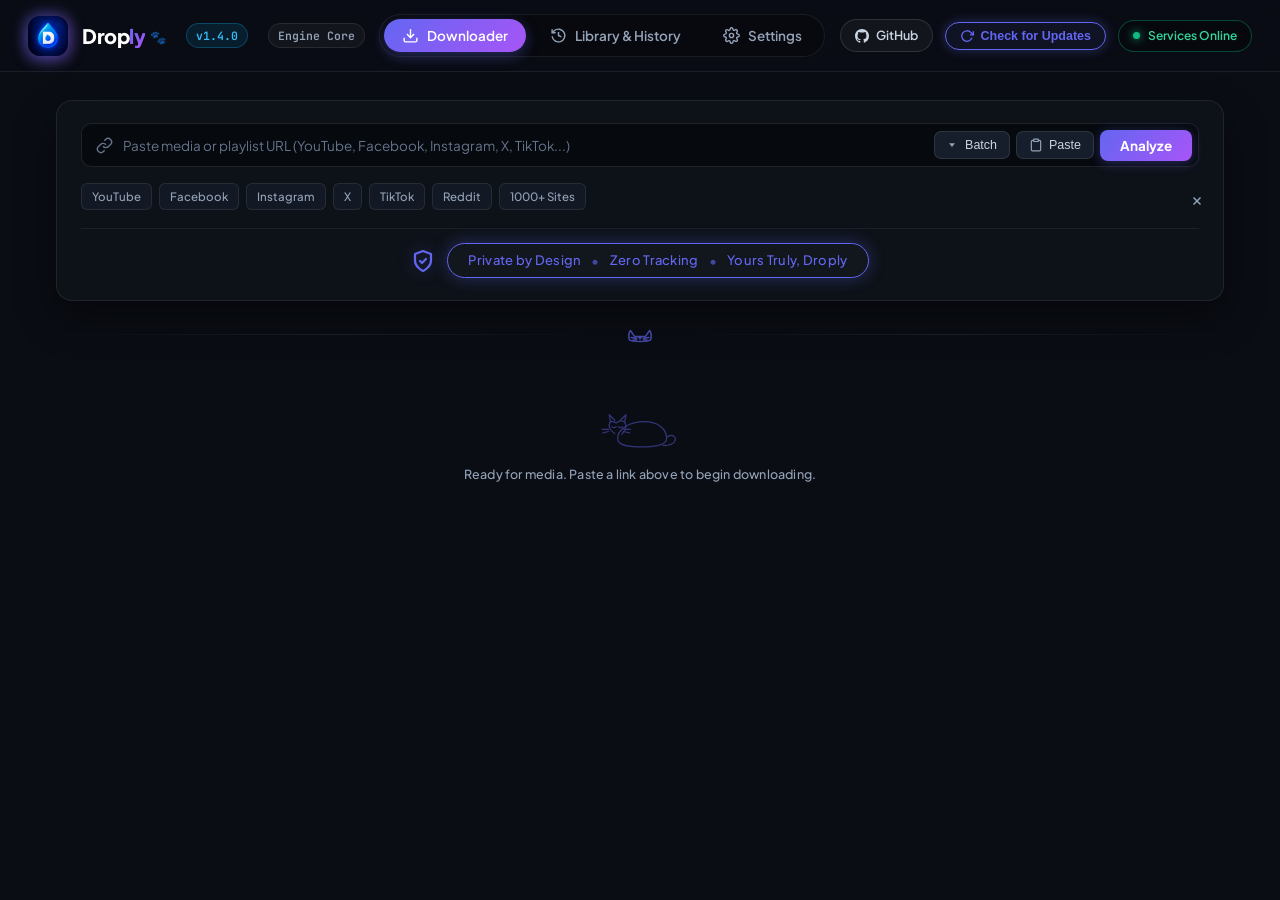
==== commit 927c1578: "Release v1.4.0 - Engine version normalization, Bilibili thumbnail proxy, Opus/M4A disambiguation, sp" ====
--- a/web/index.html
+++ b/web/index.html
@@ -4,10 +4,9 @@
   <meta charset="UTF-8">
   <meta name="viewport" content="width=device-width, initial-scale=1.0, maximum-scale=1.0, user-scalable=no, viewport-fit=cover">
   <meta name="theme-color" content="#0a0d14">
-  <meta name="apple-mobile-web-app-capable" content="yes">
-  <meta name="apple-mobile-web-app-status-bar-style" content="black-translucent">
   <title>Droply</title>
   <meta name="description" content="High-performance, private, local media downloader and stream extractor.">
+  <meta name="referrer" content="no-referrer">
   <!-- Modern Google Fonts -->
   <link rel="preconnect" href="https://fonts.googleapis.com">
   <link rel="preconnect" href="https://fonts.gstatic.com" crossorigin>
@@ -15,11 +14,29 @@
   <!-- Favicon and App Icons -->
   <link rel="icon" type="image/x-icon" href="favicon.ico">
   <link rel="icon" type="image/png" href="assets/icon.png">
-  <link rel="apple-touch-icon" href="apple-touch-icon.png">
   <!-- Main Stylesheet -->
   <link rel="stylesheet" href="css/style.css">
 </head>
 <body data-theme="dark">
+  <!-- IN-APP NATIVE SPLASH OVERLAY (Instant Dark Mode Warmup) -->
+  <div id="app-splash" class="app-splash-overlay">
+    <div class="splash-card">
+      <div class="splash-logo-wrap">
+        <img src="assets/icon.png" alt="Droply" class="splash-logo-img">
+        <div class="splash-logo-glow"></div>
+      </div>
+      <h1 class="splash-brand-title">Drop<span class="gradient-text">ly</span><span class="splash-paw">🐾</span></h1>
+      <p class="splash-tagline">Universal Local Media Downloader</p>
+
+      <div class="splash-loader-container">
+        <div class="splash-progress-track">
+          <div class="splash-progress-shimmer"></div>
+        </div>
+        <div class="splash-status-text" id="splash-status-label">Starting engine...</div>
+      </div>
+    </div>
+  </div>
+
   <div class="app-layout">
     
     <!-- TOP NAVIGATION HEADER (DROPLY DESKTOP) -->
@@ -32,7 +49,7 @@
         <div class="brand-text">
           <span class="brand-name">Drop<span class="gradient-text">ly</span><span class="brand-paw">🐾</span></span>
         </div>
-        <span class="desktop-pill-badge pill-version" id="header-version-pill">v1.3.9</span>
+        <span class="desktop-pill-badge pill-version" id="header-version-pill">v1.4.0</span>
         <span class="desktop-pill-badge pill-engine" id="header-engine-pill">Engine Core</span>
       </div>
 
@@ -251,7 +268,7 @@
               
               <!-- LEFT: THUMBNAIL & BADGES -->
               <div class="media-thumb-container">
-                <img id="media-thumb-img" class="media-thumb-img" src="" alt="Thumbnail preview" />
+                <img id="media-thumb-img" class="media-thumb-img" referrerpolicy="no-referrer" src="" alt="Thumbnail preview" />
                 <div class="thumb-duration-badge" id="media-duration">00:00</div>
                 <div class="thumb-platform-tag" id="media-platform-tag">YouTube</div>
               </div>
@@ -788,7 +805,7 @@
           <div class="update-version-card">
             <div class="ver-col">
               <span class="ver-label">INSTALLED VERSION</span>
-              <span class="ver-value" id="update-cur-ver">v1.3.9</span>
+              <span class="ver-value" id="update-cur-ver">v1.4.0</span>
             </div>
             <div class="ver-arrow">➔</div>
             <div class="ver-col">
--- a/web/css/style.css
+++ b/web/css/style.css
@@ -1,5 +1,5 @@
 /* ===================================================================
-   OmniFetch Design System & Desktop UI Stylesheet
+   Droply Design System & Desktop UI Stylesheet
    =================================================================== */
 
 :root {
@@ -4030,6 +4030,172 @@
   transform: none;
 }
 
-
-
-
+/* ===================================================================
+   IN-APP DESKTOP SPLASH SCREEN (Seamless Warmup Overlay)
+   =================================================================== */
+
+.app-splash-overlay {
+  position: fixed;
+  inset: 0;
+  z-index: 999999;
+  background: radial-gradient(circle at 50% 38%, rgba(20, 27, 45, 0.98) 0%, #0a0d14 75%);
+  backdrop-filter: blur(20px);
+  display: flex;
+  flex-direction: column;
+  align-items: center;
+  justify-content: center;
+  user-select: none;
+  opacity: 1;
+  transform: scale(1);
+  transition: opacity 0.38s cubic-bezier(0.16, 1, 0.3, 1), transform 0.38s cubic-bezier(0.16, 1, 0.3, 1), visibility 0.38s ease;
+}
+
+.app-splash-overlay.fade-out {
+  opacity: 0;
+  transform: scale(1.03);
+  visibility: hidden;
+  pointer-events: none;
+}
+
+.splash-card {
+  display: flex;
+  flex-direction: column;
+  align-items: center;
+  text-align: center;
+  max-width: 420px;
+  padding: 40px;
+  animation: splashCardIn 0.3s cubic-bezier(0.16, 1, 0.3, 1);
+}
+
+@keyframes splashCardIn {
+  from {
+    opacity: 0;
+    transform: translateY(12px) scale(0.96);
+  }
+  to {
+    opacity: 1;
+    transform: translateY(0) scale(1);
+  }
+}
+
+.splash-logo-wrap {
+  position: relative;
+  width: 96px;
+  height: 96px;
+  margin-bottom: 22px;
+}
+
+.splash-logo-img {
+  width: 100%;
+  height: 100%;
+  object-fit: contain;
+  position: relative;
+  z-index: 2;
+  filter: drop-shadow(0 0 25px rgba(99, 102, 241, 0.6));
+  animation: splashLogoPulse 2.4s ease-in-out infinite;
+}
+
+.splash-logo-glow {
+  position: absolute;
+  inset: -15px;
+  background: radial-gradient(circle, rgba(99, 102, 241, 0.45) 0%, rgba(168, 85, 247, 0.25) 45%, transparent 70%);
+  border-radius: 50%;
+  z-index: 1;
+  filter: blur(14px);
+  animation: splashAura 2.4s ease-in-out infinite;
+}
+
+@keyframes splashLogoPulse {
+  0%, 100% {
+    transform: scale(1);
+  }
+  50% {
+    transform: scale(1.05);
+  }
+}
+
+@keyframes splashAura {
+  0%, 100% {
+    opacity: 0.6;
+    transform: scale(0.95);
+  }
+  50% {
+    opacity: 1;
+    transform: scale(1.15);
+  }
+}
+
+.splash-brand-title {
+  font-size: 34px;
+  font-weight: 800;
+  letter-spacing: -0.8px;
+  color: #f8fafc;
+  margin: 0 0 6px 0;
+  display: flex;
+  align-items: center;
+  gap: 4px;
+}
+
+.splash-paw {
+  font-size: 24px;
+  display: inline-block;
+  transform: rotate(12deg);
+}
+
+.splash-tagline {
+  font-size: 13.5px;
+  color: #94a3b8;
+  font-weight: 500;
+  letter-spacing: 0.2px;
+  margin: 0 0 32px 0;
+}
+
+.splash-loader-container {
+  width: 260px;
+  display: flex;
+  flex-direction: column;
+  align-items: center;
+  gap: 12px;
+}
+
+.splash-progress-track {
+  width: 100%;
+  height: 4px;
+  background: rgba(255, 255, 255, 0.08);
+  border-radius: 9999px;
+  overflow: hidden;
+  position: relative;
+  box-shadow: inset 0 1px 2px rgba(0, 0, 0, 0.4);
+}
+
+.splash-progress-shimmer {
+  position: absolute;
+  top: 0;
+  bottom: 0;
+  width: 45%;
+  background: linear-gradient(90deg, #6366f1 0%, #a855f7 50%, #38bdf8 100%);
+  border-radius: 9999px;
+  box-shadow: 0 0 14px rgba(99, 102, 241, 0.85);
+  animation: splashShimmer 1.4s cubic-bezier(0.4, 0, 0.2, 1) infinite;
+}
+
+@keyframes splashShimmer {
+  0% {
+    left: -45%;
+  }
+  100% {
+    left: 100%;
+  }
+}
+
+.splash-status-text {
+  font-size: 12px;
+  color: #64748b;
+  font-family: var(--font-mono, monospace);
+  letter-spacing: 0.3px;
+  transition: color 0.2s ease;
+}
+
+
+
+
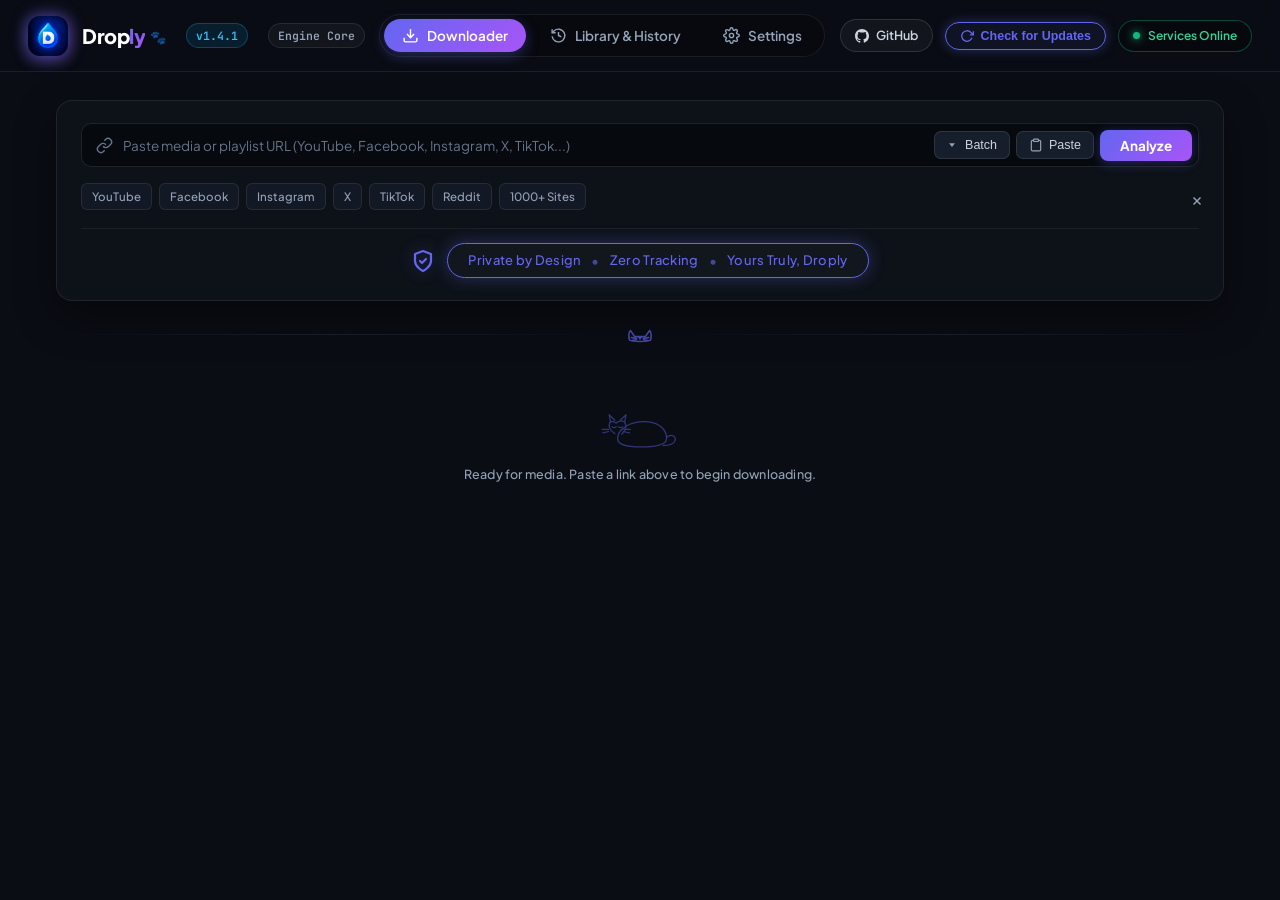
==== commit cf1649c5: "Release v1.4.1 - Fix Android APK build pipeline, configure persistent release keystore for in-place " ====
--- a/web/index.html
+++ b/web/index.html
@@ -49,7 +49,7 @@
         <div class="brand-text">
           <span class="brand-name">Drop<span class="gradient-text">ly</span><span class="brand-paw">🐾</span></span>
         </div>
-        <span class="desktop-pill-badge pill-version" id="header-version-pill">v1.4.0</span>
+        <span class="desktop-pill-badge pill-version" id="header-version-pill">v1.4.1</span>
         <span class="desktop-pill-badge pill-engine" id="header-engine-pill">Engine Core</span>
       </div>
 
@@ -805,7 +805,7 @@
           <div class="update-version-card">
             <div class="ver-col">
               <span class="ver-label">INSTALLED VERSION</span>
-              <span class="ver-value" id="update-cur-ver">v1.4.0</span>
+              <span class="ver-value" id="update-cur-ver">v1.4.1</span>
             </div>
             <div class="ver-arrow">➔</div>
             <div class="ver-col">
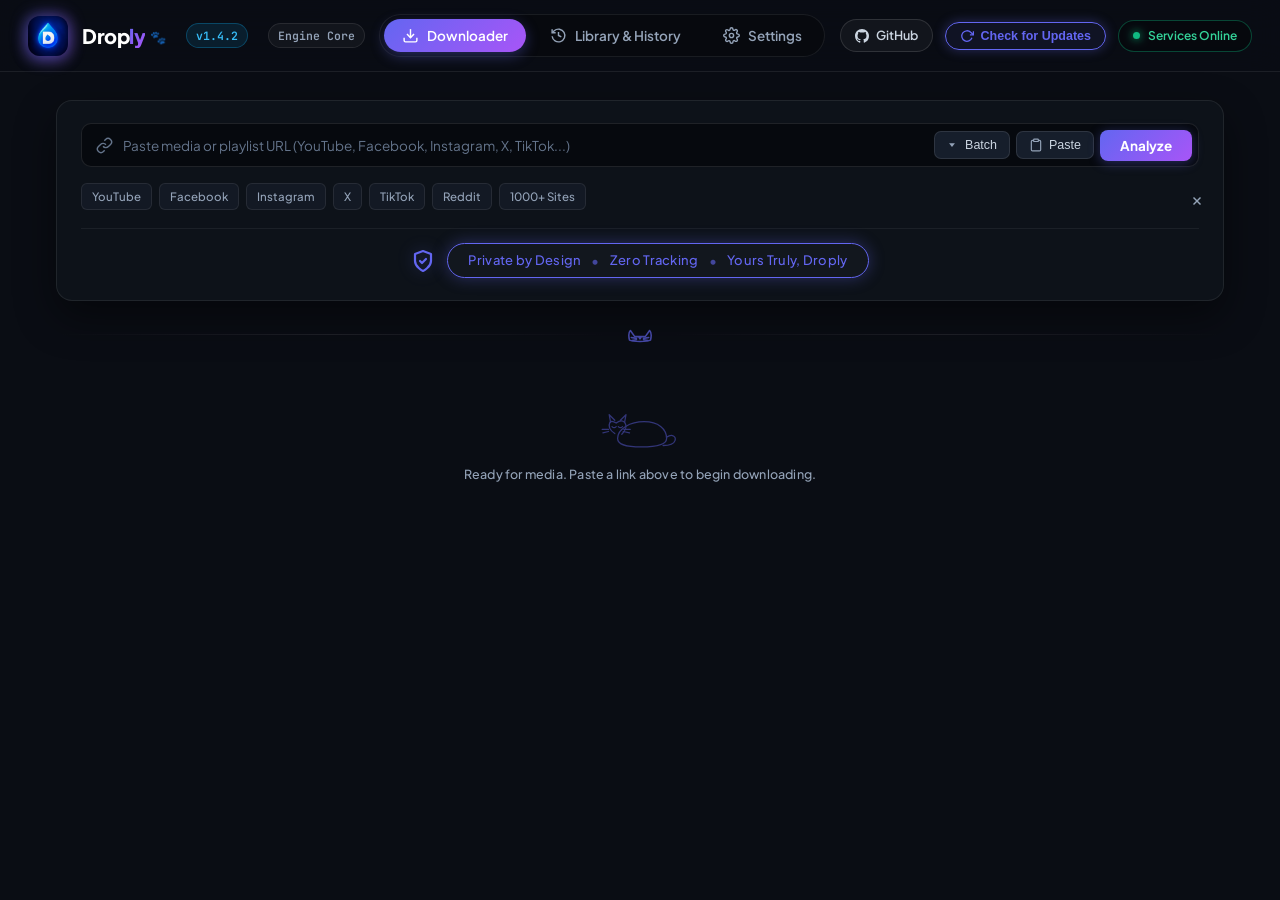
==== commit 59891aa4: "Release v1.4.2 - Android completion unblock, media chooser & cookies, 4K/2K playlist presets, Window" ====
--- a/web/index.html
+++ b/web/index.html
@@ -49,7 +49,7 @@
         <div class="brand-text">
           <span class="brand-name">Drop<span class="gradient-text">ly</span><span class="brand-paw">🐾</span></span>
         </div>
-        <span class="desktop-pill-badge pill-version" id="header-version-pill">v1.4.1</span>
+        <span class="desktop-pill-badge pill-version" id="header-version-pill">v1.4.2</span>
         <span class="desktop-pill-badge pill-engine" id="header-engine-pill">Engine Core</span>
       </div>
 
@@ -805,7 +805,7 @@
           <div class="update-version-card">
             <div class="ver-col">
               <span class="ver-label">INSTALLED VERSION</span>
-              <span class="ver-value" id="update-cur-ver">v1.4.1</span>
+              <span class="ver-value" id="update-cur-ver">v1.4.2</span>
             </div>
             <div class="ver-arrow">➔</div>
             <div class="ver-col">
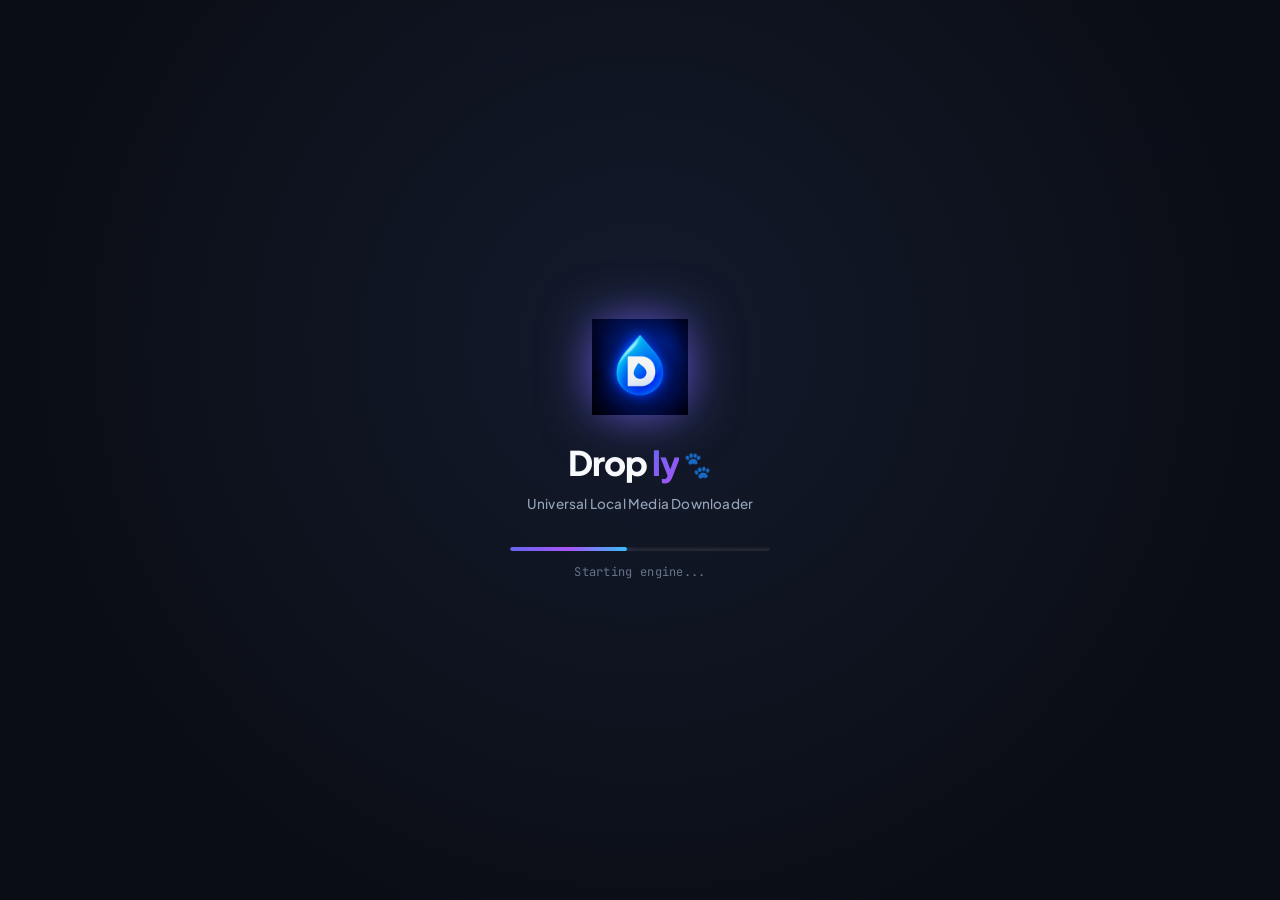
==== commit c7f211f1: "Release v1.4.3: Cross-platform pause/resume, Android settings & engine fixes, SSE telemetry, UI poli" ====
--- a/web/index.html
+++ b/web/index.html
@@ -49,7 +49,7 @@
         <div class="brand-text">
           <span class="brand-name">Drop<span class="gradient-text">ly</span><span class="brand-paw">🐾</span></span>
         </div>
-        <span class="desktop-pill-badge pill-version" id="header-version-pill">v1.4.2</span>
+        <span class="desktop-pill-badge pill-version" id="header-version-pill">v1.4.3</span>
         <span class="desktop-pill-badge pill-engine" id="header-engine-pill">Engine Core</span>
       </div>
 
@@ -90,11 +90,12 @@
         </a>
 
         <button class="header-desktop-btn update-desktop-btn" id="header-check-updates" title="Check for Updates">
-          <svg class="header-btn-svg" viewBox="0 0 24 24" fill="none" stroke="currentColor" stroke-width="2.2">
+          <svg class="header-btn-svg" id="header-update-icon" viewBox="0 0 24 24" fill="none" stroke="currentColor" stroke-width="2.2">
             <path d="M23 4v6h-6"></path>
             <path d="M20.49 15a9 9 0 1 1-2.12-9.36L23 10"></path>
           </svg>
-          <span>Check for Updates</span>
+          <span class="update-btn-label">Check for Updates</span>
+          <span class="update-breathing-dot" id="header-update-dot" style="display: none;" title="Update available!"></span>
         </button>
 
         <!-- SERVER STATUS PILL (READY / RECONNECTING) -->
@@ -128,12 +129,12 @@
         <div class="pane-content-single">
           
           <!-- CLEAN INPUT CARD -->
-          <div class="input-omni-card">
+          <div class="input-droply-card input-omni-card">
             
             <!-- Sleek Single-Line Input Bar with inline icons and actions -->
-            <div class="omni-input-bar">
-              <div class="omni-input-prefix">
-                <svg class="omni-link-icon" viewBox="0 0 24 24" fill="none" stroke="currentColor" stroke-width="2">
+            <div class="droply-input-bar omni-input-bar">
+              <div class="droply-input-prefix omni-input-prefix">
+                <svg class="droply-link-icon omni-link-icon" viewBox="0 0 24 24" fill="none" stroke="currentColor" stroke-width="2">
                   <path d="M10 13a5 5 0 0 0 7.54.54l3-3a5 5 0 0 0-7.07-7.07l-1.72 1.71"></path>
                   <path d="M14 11a5 5 0 0 0-7.54-.54l-3 3a5 5 0 0 0 7.07 7.07l1.71-1.71"></path>
                 </svg>
@@ -142,28 +143,28 @@
               <input 
                 type="text"
                 id="single-url-input" 
-                class="omni-input-field" 
+                class="droply-input-field omni-input-field" 
                 placeholder="Paste media or playlist URL (YouTube, Facebook, Instagram, X, TikTok...)" 
                 autocomplete="off"
                 spellcheck="false"
               />
 
-              <button class="btn-clear-omni" id="btn-clear" title="Clear input" style="display: none;">
+              <button class="btn-clear-droply btn-clear-omni" id="btn-clear" title="Clear input" style="display: none;">
                 <svg viewBox="0 0 24 24" fill="none" stroke="currentColor" stroke-width="2.5">
                   <line x1="18" y1="6" x2="6" y2="18"></line>
                   <line x1="6" y1="6" x2="18" y2="18"></line>
                 </svg>
               </button>
 
-              <div class="omni-bar-actions">
-                <button class="omni-action-pill btn-batch-toggle" id="btn-batch-toggle" title="Toggle Batch Links Input">
+              <div class="droply-bar-actions omni-bar-actions">
+                <button class="droply-action-pill omni-action-pill btn-batch-toggle" id="btn-batch-toggle" title="Toggle Batch Links Input">
                   <svg viewBox="0 0 24 24" fill="currentColor" style="width: 10px; height: 10px; margin-right: 2px;">
                     <polygon points="5,8 19,8 12,17"></polygon>
                   </svg>
                   <span>Batch</span>
                 </button>
 
-                <button class="omni-action-pill btn-paste-omni" id="btn-paste" title="Paste from clipboard">
+                <button class="droply-action-pill omni-action-pill btn-paste-droply btn-paste-omni" id="btn-paste" title="Paste from clipboard">
                   <svg viewBox="0 0 24 24" fill="none" stroke="currentColor" stroke-width="2">
                     <path d="M16 4h2a2 2 0 0 1 2 2v14a2 2 0 0 1-2 2H6a2 2 0 0 1-2-2V6a2 2 0 0 1 2-2h2"></path>
                     <rect x="8" y="2" width="8" height="4" rx="1" ry="1"></rect>
@@ -171,27 +172,35 @@
                   <span>Paste</span>
                 </button>
 
-                <button class="omni-fetch-btn" id="btn-analyze" title="Analyze media details">
+                <button class="droply-fetch-btn omni-fetch-btn" id="btn-analyze" title="Analyze media details">
                   <span class="btn-text">Analyze</span>
                 </button>
               </div>
             </div>
 
             <!-- Optional Batch Links Drawer -->
-            <div class="omni-batch-drawer" id="omni-batch-drawer" style="display: none;">
-              <textarea 
-                id="batch-urls-input" 
-                class="omni-batch-textarea" 
-                rows="3" 
-                placeholder="Paste multiple URLs (one per line) for batch download..."
-                autocomplete="off"
-                spellcheck="false"
-              ></textarea>
+            <div class="droply-batch-drawer omni-batch-drawer" id="omni-batch-drawer" style="display: none;">
+              <div class="droply-batch-wrapper">
+                <textarea 
+                  id="batch-urls-input" 
+                  class="droply-batch-textarea omni-batch-textarea" 
+                  rows="3" 
+                  placeholder="Paste multiple URLs (one per line) for batch download..."
+                  autocomplete="off"
+                  spellcheck="false"
+                ></textarea>
+                <button class="btn-clear-droply btn-clear-batch" id="btn-clear-batch" title="Clear batch inputs" style="display: none;">
+                  <svg viewBox="0 0 24 24" fill="none" stroke="currentColor" stroke-width="2.5">
+                    <line x1="18" y1="6" x2="6" y2="18"></line>
+                    <line x1="6" y1="6" x2="18" y2="18"></line>
+                  </svg>
+                </button>
+              </div>
             </div>
 
             <!-- Platforms Chips Row (Without VPN notice) -->
-            <div class="omni-platforms-row">
-              <div class="omni-platform-chips">
+            <div class="droply-platforms-row omni-platforms-row">
+              <div class="droply-platform-chips omni-platform-chips">
                 <span class="platform-chip">YouTube</span>
                 <span class="platform-chip">Facebook</span>
                 <span class="platform-chip">Instagram</span>
@@ -203,7 +212,7 @@
             </div>
 
             <!-- Bottom Trust Badge Row -->
-            <div class="omni-trust-bar">
+            <div class="droply-trust-bar omni-trust-bar">
               <div class="trust-badge-container">
                 <span class="trust-shield-badge">
                   <svg class="trust-shield-svg" viewBox="0 0 24 24" fill="none" stroke="currentColor" stroke-width="2.2" stroke-linecap="round" stroke-linejoin="round">
@@ -399,13 +408,19 @@
                 <span class="download-status-badge" id="single-status-badge">Downloading</span>
                 <h4 class="download-title" id="single-progress-title">Video Title</h4>
               </div>
-              <button class="icon-btn-cancel" id="btn-cancel-single" title="Cancel Download">
-                <svg viewBox="0 0 24 24" fill="none" stroke="currentColor" stroke-width="2">
-                  <line x1="18" y1="6" x2="6" y2="18"></line>
-                  <line x1="6" y1="6" x2="18" y2="18"></line>
-                </svg>
-                <span>Cancel</span>
-              </button>
+              <div class="download-card-actions">
+                <button class="icon-btn-pause" id="btn-pause-single" title="Pause Download">
+                  <svg id="single-pause-icon" viewBox="0 0 24 24" fill="none" stroke="currentColor" stroke-width="2.2"><rect x="6" y="4" width="4" height="16" rx="1"></rect><rect x="14" y="4" width="4" height="16" rx="1"></rect></svg>
+                  <span id="single-pause-text">Pause</span>
+                </button>
+                <button class="icon-btn-cancel" id="btn-cancel-single" title="Cancel Download">
+                  <svg viewBox="0 0 24 24" fill="none" stroke="currentColor" stroke-width="2">
+                    <line x1="18" y1="6" x2="6" y2="18"></line>
+                    <line x1="6" y1="6" x2="18" y2="18"></line>
+                  </svg>
+                  <span>Cancel</span>
+                </button>
+              </div>
             </div>
 
             <!-- ANIMATED PROGRESS BAR -->
@@ -467,16 +482,26 @@
           <!-- BATCH URLS CONTAINER -->
           <div id="batch-container"></div>
 
-          <!-- CAT-INSPIRED CUE DIVIDER -->
+          <!-- CAT-INSPIRED CUE DIVIDER: RESTING CAT ACCENT -->
           <div class="cat-cue-divider">
-            <span class="cat-cue-mark">
-              <svg viewBox="0 0 32 20" fill="none" stroke="currentColor" stroke-width="1.8" stroke-linecap="round" stroke-linejoin="round" class="cat-face-divider-svg">
-                <path d="M 4 17 C 3 13, 3 8, 5 6 L 10 13 L 22 13 L 27 6 C 29 8, 29 13, 28 17 C 24 19, 8 19, 4 17 Z"></path>
-                <path d="M 15 14 L 17 14 L 16 15.5 Z" fill="currentColor"></path>
-                <path d="M 12 15 L 6 14"></path>
-                <path d="M 12 16.5 L 7 17.5"></path>
-                <path d="M 20 15 L 26 14"></path>
-                <path d="M 20 16.5 L 25 17.5"></path>
+            <span class="cat-cue-mark resting-cat-accent" title="Droply Resting Cat">
+              <svg class="resting-cat-svg" viewBox="0 0 54 26" fill="none" xmlns="http://www.w3.org/2000/svg">
+                <!-- Curled sleeping body -->
+                <path d="M 14 18 C 14 10, 24 6, 36 6 C 47 6, 50 11, 50 17 C 50 21, 44 24, 32 24 C 18 24, 14 22, 14 18 Z" fill="currentColor" opacity="0.9" />
+                <!-- Sleeping Cat Head -->
+                <ellipse cx="12" cy="14" rx="7" ry="6" fill="currentColor" />
+                <!-- Left Cute Ear -->
+                <polygon points="7,10 5,3 11,7" fill="currentColor" />
+                <!-- Right Cute Ear -->
+                <polygon points="13,7 18,3 17,10" fill="currentColor" />
+                <!-- Peaceful Sleeping Eye (gentle curved line) -->
+                <path d="M 8 13.5 Q 10 15.5 12 13.5" stroke="var(--bg-card, #0a0d14)" stroke-width="1.3" stroke-linecap="round" fill="none" />
+                <!-- Curled Tail wrapped snugly around body -->
+                <path d="M 50 17 C 52 14, 53 10, 50 8 C 47 6, 43 9, 45 12" stroke="currentColor" stroke-width="2.2" stroke-linecap="round" fill="none" opacity="0.85" />
+                <!-- Tucked paw detail -->
+                <ellipse cx="22" cy="22" rx="3.5" ry="1.8" fill="currentColor" opacity="0.5" />
+                <!-- Gentle Zzz sleeping float bubble -->
+                <text x="3" y="6" font-size="5" font-family="sans-serif" font-weight="700" fill="currentColor" opacity="0.6">z</text>
               </svg>
             </span>
           </div>
@@ -805,7 +830,7 @@
           <div class="update-version-card">
             <div class="ver-col">
               <span class="ver-label">INSTALLED VERSION</span>
-              <span class="ver-value" id="update-cur-ver">v1.4.2</span>
+              <span class="ver-value" id="update-cur-ver">v1.4.3</span>
             </div>
             <div class="ver-arrow">➔</div>
             <div class="ver-col">
--- a/web/css/style.css
+++ b/web/css/style.css
@@ -1136,6 +1136,29 @@
   color: #ffffff;
 }
 
+.download-card-actions {
+  display: flex;
+  align-items: center;
+  gap: 8px;
+}
+
+.icon-btn-pause {
+  display: flex;
+  align-items: center;
+  gap: 6px;
+  background: rgba(245, 158, 11, 0.12);
+  border: 1px solid rgba(245, 158, 11, 0.35);
+  color: #fbbf24;
+  padding: 6px 14px;
+  border-radius: var(--radius-sm);
+  font-size: 12px;
+  font-weight: 600;
+  cursor: pointer;
+  transition: var(--transition);
+}
+.icon-btn-pause svg { width: 14px; height: 14px; }
+.icon-btn-pause:hover { background: rgba(245, 158, 11, 0.25); color: #ffffff; }
+
 .icon-btn-cancel {
   display: flex;
   align-items: center;
@@ -2364,45 +2387,47 @@
   font-size: 13.5px;
 }
 
+.btn-clear-droply,
 .btn-clear-omni {
-  position: absolute;
-  top: 50%;
-  transform: translateY(-50%);
-  right: 12px;
-  background: rgba(255, 255, 255, 0.08);
-  border: 1px solid rgba(255, 255, 255, 0.15);
-  color: #94a3b8;
-  width: 28px !important;
-  height: 28px !important;
-  min-width: 28px !important;
-  min-height: 28px !important;
-  border-radius: 50% !important;
-  display: flex !important;
-  align-items: center !important;
-  justify-content: center !important;
-  padding: 0 !important;
-  margin: 0 !important;
-  box-sizing: border-box !important;
+  position: static;
+  background: transparent;
+  border: none;
+  color: #64748b;
+  width: 26px;
+  height: 26px;
+  min-width: 26px;
+  min-height: 26px;
+  border-radius: 50%;
+  display: flex;
+  align-items: center;
+  justify-content: center;
+  padding: 0;
+  margin: 0;
+  box-sizing: border-box;
   cursor: pointer;
   transition: all 0.15s ease;
-  z-index: 5;
-}
-
+  flex-shrink: 0;
+}
+
+.btn-clear-droply svg,
 .btn-clear-omni svg {
-  width: 14px !important;
-  height: 14px !important;
+  width: 14px;
+  height: 14px;
   stroke: #94a3b8;
   stroke-width: 2.5;
   display: block;
 }
 
+.btn-clear-droply:hover,
+.btn-clear-droply:active,
 .btn-clear-omni:hover,
 .btn-clear-omni:active {
-  background: rgba(255, 255, 255, 0.18) !important;
-  border-color: rgba(255, 255, 255, 0.3) !important;
+  background: rgba(255, 255, 255, 0.12) !important;
   color: #ffffff !important;
 }
 
+.btn-clear-droply:hover svg,
+.btn-clear-droply:active svg,
 .btn-clear-omni:hover svg,
 .btn-clear-omni:active svg {
   stroke: #ffffff !important;
@@ -3194,6 +3219,37 @@
   transform: scale(1.15);
 }
 
+.resting-cat-accent {
+  display: inline-flex;
+  align-items: center;
+  justify-content: center;
+  color: #10b981;
+  animation: resting-cat-breathe 4s ease-in-out infinite;
+}
+
+.resting-cat-svg {
+  width: 50px;
+  height: 24px;
+  color: inherit;
+  transition: all 0.25s ease;
+}
+
+.resting-cat-accent:hover .resting-cat-svg {
+  filter: drop-shadow(0 0 10px rgba(16, 185, 129, 0.6));
+  transform: scale(1.1);
+}
+
+@keyframes resting-cat-breathe {
+  0%, 100% {
+    transform: scale(1);
+    opacity: 0.75;
+  }
+  50% {
+    transform: scale(1.05) translateY(-1px);
+    opacity: 1;
+  }
+}
+
 .cat-face-divider-svg {
   width: 28px;
   height: 18px;
@@ -3456,6 +3512,7 @@
 }
 
 /* ================= DESKTOP INPUT CARD ================= */
+.input-droply-card,
 .input-omni-card {
   background: #0d1219;
   border: 1px solid rgba(255, 255, 255, 0.08);
@@ -3467,11 +3524,13 @@
   transition: border-color 0.25s ease, box-shadow 0.25s ease;
 }
 
+.input-droply-card:focus-within,
 .input-omni-card:focus-within {
   border-color: rgba(0, 229, 163, 0.35);
   box-shadow: 0 16px 40px rgba(0, 0, 0, 0.5), 0 0 20px rgba(0, 229, 163, 0.08);
 }
 
+.droply-input-bar,
 .omni-input-bar {
   display: flex;
   align-items: center;
@@ -3481,13 +3540,16 @@
   padding: 4px 6px 4px 14px;
   gap: 10px;
   transition: border-color 0.2s ease, box-shadow 0.2s ease;
-}
-
+  position: relative;
+}
+
+.droply-input-bar:focus-within,
 .omni-input-bar:focus-within {
   border-color: rgba(0, 229, 163, 0.6);
   box-shadow: 0 0 0 1px rgba(0, 229, 163, 0.25);
 }
 
+.droply-input-prefix,
 .omni-input-prefix {
   display: flex;
   align-items: center;
@@ -3495,11 +3557,13 @@
   flex-shrink: 0;
 }
 
+.droply-link-icon,
 .omni-link-icon {
   width: 17px;
   height: 17px;
 }
 
+.droply-input-field,
 .omni-input-field {
   flex: 1;
   background: transparent;
@@ -3512,37 +3576,52 @@
   min-width: 0;
 }
 
+.droply-input-field::placeholder,
 .omni-input-field::placeholder {
   color: #64748b;
   font-size: 13.5px;
 }
 
+/* Clear button placed in input bar left to the Batch button */
+.btn-clear-droply,
 .btn-clear-omni {
-  background: transparent;
-  border: none;
-  color: #64748b;
-  width: 24px;
-  height: 24px;
-  border-radius: 50%;
+  position: static !important;
+  transform: none !important;
+  background: transparent !important;
+  border: none !important;
+  color: #64748b !important;
+  width: 26px !important;
+  height: 26px !important;
+  min-width: 26px !important;
+  min-height: 26px !important;
+  border-radius: 50% !important;
   display: flex;
   align-items: center;
   justify-content: center;
   cursor: pointer;
   flex-shrink: 0;
-  padding: 0;
-  transition: color 0.15s, background 0.15s;
-}
-
+  padding: 0 !important;
+  margin: 0 2px 0 0 !important;
+  transition: all 0.15s ease;
+  z-index: 2;
+}
+
+.btn-clear-droply:hover,
 .btn-clear-omni:hover {
-  color: #f1f5f9;
-  background: rgba(255, 255, 255, 0.1);
-}
-
+  color: #f1f5f9 !important;
+  background: rgba(255, 255, 255, 0.12) !important;
+}
+
+.btn-clear-droply svg,
 .btn-clear-omni svg {
-  width: 14px;
-  height: 14px;
-}
-
+  width: 14px !important;
+  height: 14px !important;
+  stroke: currentColor;
+  stroke-width: 2.5;
+  display: block;
+}
+
+.droply-bar-actions,
 .omni-bar-actions {
   display: flex;
   align-items: center;
@@ -3550,6 +3629,7 @@
   flex-shrink: 0;
 }
 
+.droply-action-pill,
 .omni-action-pill {
   display: inline-flex;
   align-items: center;
@@ -3566,28 +3646,33 @@
   user-select: none;
 }
 
+.droply-action-pill svg,
 .omni-action-pill svg {
   width: 14px;
   height: 14px;
   color: #94a3b8;
 }
 
+.droply-action-pill:hover,
 .omni-action-pill:hover {
   background: #1e293b;
   color: #ffffff;
   border-color: rgba(255, 255, 255, 0.2);
 }
 
+.droply-action-pill.active,
 .omni-action-pill.active {
   background: rgba(99, 102, 241, 0.15);
   border-color: var(--accent-primary, #6366f1);
   color: var(--accent-primary, #6366f1);
 }
 
+.droply-action-pill.active svg,
 .omni-action-pill.active svg {
   color: var(--accent-primary, #6366f1);
 }
 
+.droply-fetch-btn,
 .omni-fetch-btn {
   display: inline-flex;
   align-items: center;
@@ -3606,16 +3691,20 @@
   user-select: none;
 }
 
+.droply-fetch-btn:hover,
 .omni-fetch-btn:hover {
   box-shadow: 0 4px 20px var(--accent-glow, rgba(99, 102, 241, 0.55));
   transform: translateY(-1px);
   filter: brightness(1.08);
 }
 
+.droply-fetch-btn:active,
 .omni-fetch-btn:active {
   transform: translateY(0);
 }
 
+/* Batch input drawer & clear button */
+.droply-batch-drawer,
 .omni-batch-drawer {
   margin-top: 10px;
   animation: slide-drawer 0.2s ease;
@@ -3626,6 +3715,12 @@
   to { opacity: 1; transform: translateY(0); }
 }
 
+.droply-batch-wrapper {
+  position: relative;
+  width: 100%;
+}
+
+.droply-batch-textarea,
 .omni-batch-textarea {
   width: 100%;
   background: #06090e;
@@ -3634,12 +3729,62 @@
   color: #f1f5f9;
   font-family: var(--font-mono, 'JetBrains Mono', monospace);
   font-size: 12.5px;
-  padding: 10px 12px;
+  padding: 10px 38px 10px 12px !important;
   outline: none;
   resize: vertical;
   line-height: 1.5;
-}
-
+  box-sizing: border-box;
+}
+
+.btn-clear-batch {
+  position: absolute !important;
+  top: 9px !important;
+  right: 10px !important;
+  z-index: 5;
+}
+
+/* Header Check for Updates: spinning arrow and breathing dot */
+.update-desktop-btn {
+  position: relative;
+}
+
+.header-btn-svg.spinning,
+.update-desktop-btn.checking .header-btn-svg {
+  animation: spin-clockwise 0.85s linear infinite !important;
+}
+
+@keyframes spin-clockwise {
+  from { transform: rotate(0deg); }
+  to { transform: rotate(360deg); }
+}
+
+.update-breathing-dot {
+  position: absolute;
+  top: 5px;
+  right: 6px;
+  width: 8px;
+  height: 8px;
+  background-color: var(--accent-primary, #6366f1);
+  border-radius: 50%;
+  box-shadow: 0 0 6px var(--accent-glow, rgba(99, 102, 241, 0.5));
+  animation: breathing-dot 2.2s ease-in-out infinite;
+  pointer-events: none;
+}
+
+@keyframes breathing-dot {
+  0%, 100% {
+    transform: scale(0.9);
+    opacity: 0.85;
+    box-shadow: 0 0 4px 1px var(--accent-glow, rgba(99, 102, 241, 0.4));
+  }
+  50% {
+    transform: scale(1.3);
+    opacity: 1;
+    box-shadow: 0 0 12px 3px var(--accent-glow, rgba(99, 102, 241, 0.9));
+  }
+}
+
+.droply-platforms-row,
 .omni-platforms-row {
   display: flex;
   align-items: center;
@@ -3649,6 +3794,7 @@
   margin-top: 16px;
 }
 
+.droply-platform-chips,
 .omni-platform-chips {
   display: flex;
   align-items: center;
@@ -3674,6 +3820,7 @@
   border-color: rgba(255, 255, 255, 0.15);
 }
 
+.droply-trust-bar,
 .omni-trust-bar {
   display: flex;
   align-items: center;
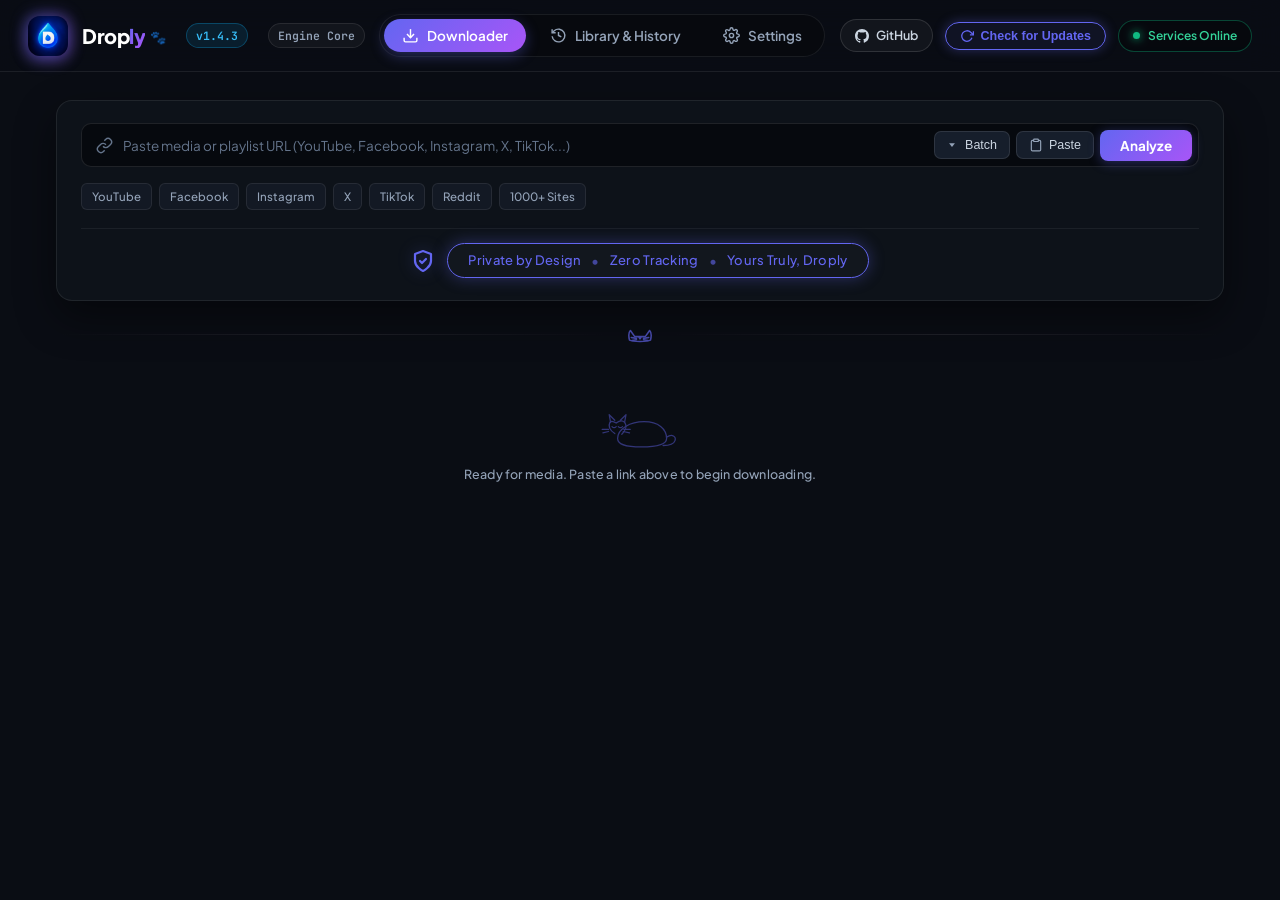
==== commit 21d3f307: "UI: Restore original subtle cat face outline divider symbol on Windows desktop" ====
--- a/web/index.html
+++ b/web/index.html
@@ -482,26 +482,16 @@
           <!-- BATCH URLS CONTAINER -->
           <div id="batch-container"></div>
 
-          <!-- CAT-INSPIRED CUE DIVIDER: RESTING CAT ACCENT -->
+          <!-- CAT-INSPIRED CUE DIVIDER -->
           <div class="cat-cue-divider">
-            <span class="cat-cue-mark resting-cat-accent" title="Droply Resting Cat">
-              <svg class="resting-cat-svg" viewBox="0 0 54 26" fill="none" xmlns="http://www.w3.org/2000/svg">
-                <!-- Curled sleeping body -->
-                <path d="M 14 18 C 14 10, 24 6, 36 6 C 47 6, 50 11, 50 17 C 50 21, 44 24, 32 24 C 18 24, 14 22, 14 18 Z" fill="currentColor" opacity="0.9" />
-                <!-- Sleeping Cat Head -->
-                <ellipse cx="12" cy="14" rx="7" ry="6" fill="currentColor" />
-                <!-- Left Cute Ear -->
-                <polygon points="7,10 5,3 11,7" fill="currentColor" />
-                <!-- Right Cute Ear -->
-                <polygon points="13,7 18,3 17,10" fill="currentColor" />
-                <!-- Peaceful Sleeping Eye (gentle curved line) -->
-                <path d="M 8 13.5 Q 10 15.5 12 13.5" stroke="var(--bg-card, #0a0d14)" stroke-width="1.3" stroke-linecap="round" fill="none" />
-                <!-- Curled Tail wrapped snugly around body -->
-                <path d="M 50 17 C 52 14, 53 10, 50 8 C 47 6, 43 9, 45 12" stroke="currentColor" stroke-width="2.2" stroke-linecap="round" fill="none" opacity="0.85" />
-                <!-- Tucked paw detail -->
-                <ellipse cx="22" cy="22" rx="3.5" ry="1.8" fill="currentColor" opacity="0.5" />
-                <!-- Gentle Zzz sleeping float bubble -->
-                <text x="3" y="6" font-size="5" font-family="sans-serif" font-weight="700" fill="currentColor" opacity="0.6">z</text>
+            <span class="cat-cue-mark">
+              <svg viewBox="0 0 32 20" fill="none" stroke="currentColor" stroke-width="1.8" stroke-linecap="round" stroke-linejoin="round" class="cat-face-divider-svg">
+                <path d="M 4 17 C 3 13, 3 8, 5 6 L 10 13 L 22 13 L 27 6 C 29 8, 29 13, 28 17 C 24 19, 8 19, 4 17 Z"></path>
+                <path d="M 15 14 L 17 14 L 16 15.5 Z" fill="currentColor"></path>
+                <path d="M 12 15 L 6 14"></path>
+                <path d="M 12 16.5 L 7 17.5"></path>
+                <path d="M 20 15 L 26 14"></path>
+                <path d="M 20 16.5 L 25 17.5"></path>
               </svg>
             </span>
           </div>
--- a/web/css/style.css
+++ b/web/css/style.css
@@ -3219,37 +3219,6 @@
   transform: scale(1.15);
 }
 
-.resting-cat-accent {
-  display: inline-flex;
-  align-items: center;
-  justify-content: center;
-  color: #10b981;
-  animation: resting-cat-breathe 4s ease-in-out infinite;
-}
-
-.resting-cat-svg {
-  width: 50px;
-  height: 24px;
-  color: inherit;
-  transition: all 0.25s ease;
-}
-
-.resting-cat-accent:hover .resting-cat-svg {
-  filter: drop-shadow(0 0 10px rgba(16, 185, 129, 0.6));
-  transform: scale(1.1);
-}
-
-@keyframes resting-cat-breathe {
-  0%, 100% {
-    transform: scale(1);
-    opacity: 0.75;
-  }
-  50% {
-    transform: scale(1.05) translateY(-1px);
-    opacity: 1;
-  }
-}
-
 .cat-face-divider-svg {
   width: 28px;
   height: 18px;
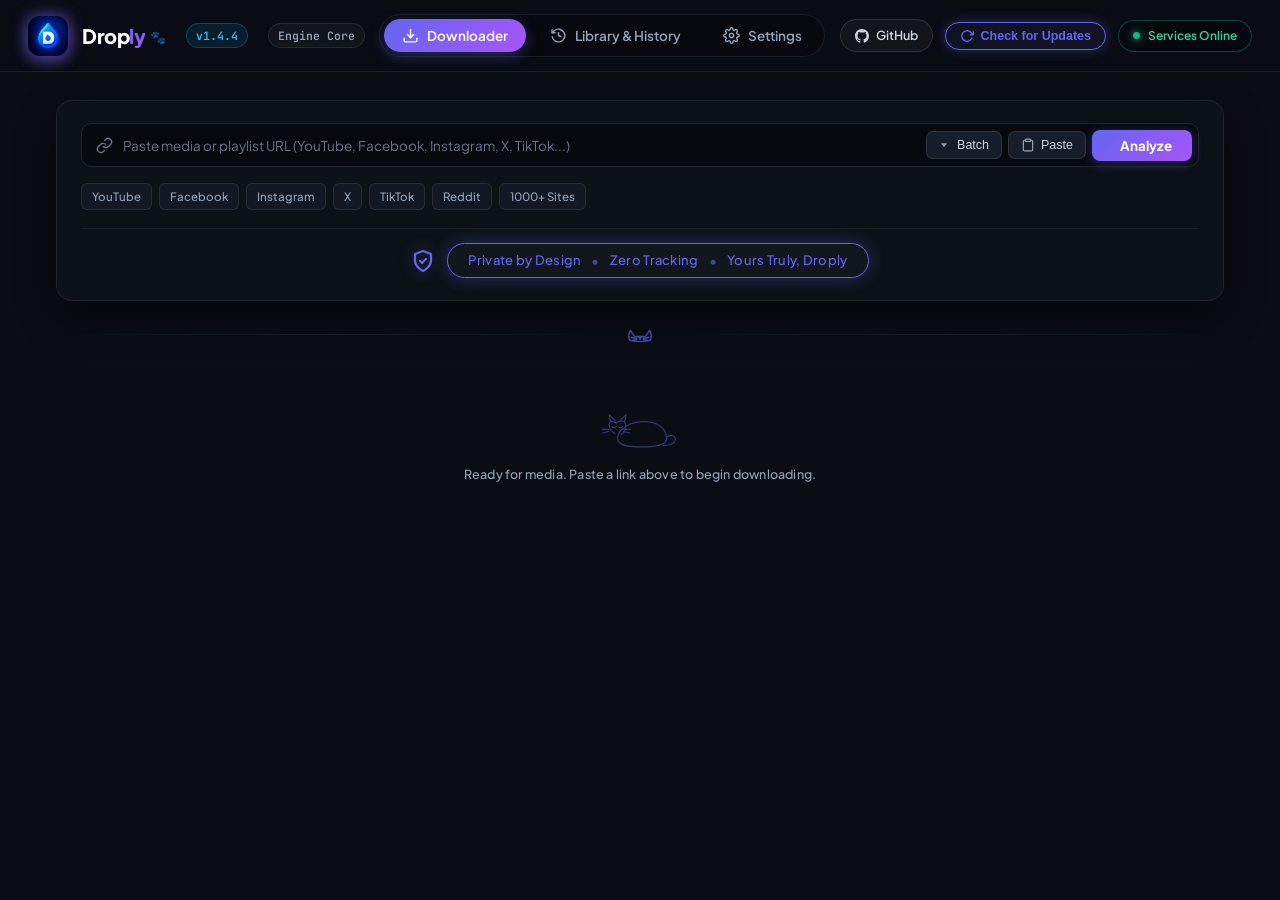
==== commit c9a167fb: "Release v1.4.4: Refined mobile UI scaling, theme-adaptive analyze state, and bottom navigation - App" ====
--- a/web/index.html
+++ b/web/index.html
@@ -18,24 +18,6 @@
   <link rel="stylesheet" href="css/style.css">
 </head>
 <body data-theme="dark">
-  <!-- IN-APP NATIVE SPLASH OVERLAY (Instant Dark Mode Warmup) -->
-  <div id="app-splash" class="app-splash-overlay">
-    <div class="splash-card">
-      <div class="splash-logo-wrap">
-        <img src="assets/icon.png" alt="Droply" class="splash-logo-img">
-        <div class="splash-logo-glow"></div>
-      </div>
-      <h1 class="splash-brand-title">Drop<span class="gradient-text">ly</span><span class="splash-paw">🐾</span></h1>
-      <p class="splash-tagline">Universal Local Media Downloader</p>
-
-      <div class="splash-loader-container">
-        <div class="splash-progress-track">
-          <div class="splash-progress-shimmer"></div>
-        </div>
-        <div class="splash-status-text" id="splash-status-label">Starting engine...</div>
-      </div>
-    </div>
-  </div>
 
   <div class="app-layout">
     
@@ -49,7 +31,7 @@
         <div class="brand-text">
           <span class="brand-name">Drop<span class="gradient-text">ly</span><span class="brand-paw">🐾</span></span>
         </div>
-        <span class="desktop-pill-badge pill-version" id="header-version-pill">v1.4.3</span>
+        <span class="desktop-pill-badge pill-version" id="header-version-pill">v1.4.4</span>
         <span class="desktop-pill-badge pill-engine" id="header-engine-pill">Engine Core</span>
       </div>
 
@@ -129,12 +111,12 @@
         <div class="pane-content-single">
           
           <!-- CLEAN INPUT CARD -->
-          <div class="input-droply-card input-omni-card">
+          <div class="input-droply-card">
             
             <!-- Sleek Single-Line Input Bar with inline icons and actions -->
-            <div class="droply-input-bar omni-input-bar">
-              <div class="droply-input-prefix omni-input-prefix">
-                <svg class="droply-link-icon omni-link-icon" viewBox="0 0 24 24" fill="none" stroke="currentColor" stroke-width="2">
+            <div class="droply-input-bar">
+              <div class="droply-input-prefix">
+                <svg class="droply-link-icon" viewBox="0 0 24 24" fill="none" stroke="currentColor" stroke-width="2">
                   <path d="M10 13a5 5 0 0 0 7.54.54l3-3a5 5 0 0 0-7.07-7.07l-1.72 1.71"></path>
                   <path d="M14 11a5 5 0 0 0-7.54-.54l-3 3a5 5 0 0 0 7.07 7.07l1.71-1.71"></path>
                 </svg>
@@ -143,28 +125,28 @@
               <input 
                 type="text"
                 id="single-url-input" 
-                class="droply-input-field omni-input-field" 
+                class="droply-input-field" 
                 placeholder="Paste media or playlist URL (YouTube, Facebook, Instagram, X, TikTok...)" 
                 autocomplete="off"
                 spellcheck="false"
               />
 
-              <button class="btn-clear-droply btn-clear-omni" id="btn-clear" title="Clear input" style="display: none;">
+              <button class="btn-clear-droply" id="btn-clear" title="Clear input" style="display: none;">
                 <svg viewBox="0 0 24 24" fill="none" stroke="currentColor" stroke-width="2.5">
                   <line x1="18" y1="6" x2="6" y2="18"></line>
                   <line x1="6" y1="6" x2="18" y2="18"></line>
                 </svg>
               </button>
 
-              <div class="droply-bar-actions omni-bar-actions">
-                <button class="droply-action-pill omni-action-pill btn-batch-toggle" id="btn-batch-toggle" title="Toggle Batch Links Input">
+              <div class="droply-bar-actions">
+                <button class="droply-action-pill btn-batch-toggle" id="btn-batch-toggle" title="Toggle Batch Links Input">
                   <svg viewBox="0 0 24 24" fill="currentColor" style="width: 10px; height: 10px; margin-right: 2px;">
                     <polygon points="5,8 19,8 12,17"></polygon>
                   </svg>
                   <span>Batch</span>
                 </button>
 
-                <button class="droply-action-pill omni-action-pill btn-paste-droply btn-paste-omni" id="btn-paste" title="Paste from clipboard">
+                <button class="droply-action-pill btn-paste-droply" id="btn-paste" title="Paste from clipboard">
                   <svg viewBox="0 0 24 24" fill="none" stroke="currentColor" stroke-width="2">
                     <path d="M16 4h2a2 2 0 0 1 2 2v14a2 2 0 0 1-2 2H6a2 2 0 0 1-2-2V6a2 2 0 0 1 2-2h2"></path>
                     <rect x="8" y="2" width="8" height="4" rx="1" ry="1"></rect>
@@ -172,18 +154,22 @@
                   <span>Paste</span>
                 </button>
 
-                <button class="droply-fetch-btn omni-fetch-btn" id="btn-analyze" title="Analyze media details">
+                <button class="droply-fetch-btn" id="btn-analyze" title="Analyze media details">
+                  <svg viewBox="0 0 24 24" fill="none" stroke="currentColor" stroke-width="2.2" class="btn-icon">
+                    <circle cx="11" cy="11" r="8"></circle>
+                    <line x1="21" y1="21" x2="16.65" y2="16.65"></line>
+                  </svg>
                   <span class="btn-text">Analyze</span>
                 </button>
               </div>
             </div>
 
             <!-- Optional Batch Links Drawer -->
-            <div class="droply-batch-drawer omni-batch-drawer" id="omni-batch-drawer" style="display: none;">
+            <div class="droply-batch-drawer" id="droply-batch-drawer" style="display: none;">
               <div class="droply-batch-wrapper">
                 <textarea 
                   id="batch-urls-input" 
-                  class="droply-batch-textarea omni-batch-textarea" 
+                  class="droply-batch-textarea" 
                   rows="3" 
                   placeholder="Paste multiple URLs (one per line) for batch download..."
                   autocomplete="off"
@@ -199,8 +185,8 @@
             </div>
 
             <!-- Platforms Chips Row (Without VPN notice) -->
-            <div class="droply-platforms-row omni-platforms-row">
-              <div class="droply-platform-chips omni-platform-chips">
+            <div class="droply-platforms-row">
+              <div class="droply-platform-chips">
                 <span class="platform-chip">YouTube</span>
                 <span class="platform-chip">Facebook</span>
                 <span class="platform-chip">Instagram</span>
@@ -212,7 +198,7 @@
             </div>
 
             <!-- Bottom Trust Badge Row -->
-            <div class="droply-trust-bar omni-trust-bar">
+            <div class="droply-trust-bar">
               <div class="trust-badge-container">
                 <span class="trust-shield-badge">
                   <svg class="trust-shield-svg" viewBox="0 0 24 24" fill="none" stroke="currentColor" stroke-width="2.2" stroke-linecap="round" stroke-linejoin="round">
@@ -336,7 +322,7 @@
                   <div class="format-header">
                     <label class="section-label">Select Download Quality</label>
                   </div>
-                  <div class="formats-chip-grid omni-quality-chips-grid" id="video-formats-grid">
+                  <div class="formats-chip-grid droply-quality-chips-grid" id="video-formats-grid">
                     <!-- Populated dynamically with actual qualities returned by source -->
                   </div>
                 </div>
@@ -345,19 +331,19 @@
                   <div class="format-header">
                     <label class="section-label">Select Audio Format</label>
                   </div>
-                  <div class="formats-chip-grid omni-quality-chips-grid" id="audio-formats-grid">
+                  <div class="formats-chip-grid droply-quality-chips-grid" id="audio-formats-grid">
                     <!-- Populated dynamically with audio formats -->
                   </div>
                 </div>
 
                 <!-- ESTIMATED DOWNLOAD SIZE BANNER -->
-                <div class="omni-size-banner" id="omni-size-banner">
+                <div class="droply-size-banner" id="droply-size-banner">
                   <svg viewBox="0 0 24 24" fill="none" stroke="currentColor" stroke-width="2">
                     <circle cx="12" cy="12" r="10"></circle>
                     <line x1="12" y1="16" x2="12" y2="12"></line>
                     <line x1="12" y1="8" x2="12.01" y2="8"></line>
                   </svg>
-                  <span>Estimated Download Size: <strong id="omni-estimated-size">Calculating...</strong></span>
+                  <span>Estimated Download Size: <strong id="droply-estimated-size">Calculating...</strong></span>
                 </div>
 
                 <!-- AUTHENTICATION / COOKIES BADGE & QUICK CONFIG -->
@@ -795,13 +781,13 @@
     <!-- TOAST NOTIFICATION CONTAINER -->
     <div class="toast-container" id="toast-container"></div>
 
-    <!-- CHECK FOR UPDATES MODAL -->
+    <!-- CHECK FOR UPDATES MODAL (DROPLY NATIVE STYLE) -->
     <div class="modal-overlay" id="update-modal" style="display: none;">
-      <div class="modal-card omni-update-dialog">
-        <!-- Top Header -->
-        <div class="omni-update-header">
-          <div class="update-icon-badge">
-            <svg viewBox="0 0 24 24" fill="none" stroke="#00e5a3" stroke-width="2.2">
+      <div class="modal-card droply-update-card droply-update-dialog">
+        <!-- Header -->
+        <div class="droply-update-header">
+          <div class="update-pulse-icon" id="update-modal-icon">
+            <svg viewBox="0 0 24 24" fill="none" stroke="currentColor" stroke-width="2.2">
               <path d="M21 15v4a2 2 0 0 1-2 2H5a2 2 0 0 1-2-2v-4"></path>
               <polyline points="7 10 12 15 17 10"></polyline>
               <line x1="12" y1="15" x2="12" y2="3"></line>
@@ -815,12 +801,12 @@
         </div>
 
         <!-- Body -->
-        <div class="omni-update-body">
+        <div class="droply-update-body">
           <!-- Versions Comparison Card -->
           <div class="update-version-card">
             <div class="ver-col">
               <span class="ver-label">INSTALLED VERSION</span>
-              <span class="ver-value" id="update-cur-ver">v1.4.3</span>
+              <span class="ver-value" id="update-cur-ver">v1.4.4</span>
             </div>
             <div class="ver-arrow">➔</div>
             <div class="ver-col">
@@ -862,7 +848,7 @@
         </div>
 
         <!-- Footer Actions -->
-        <div class="omni-update-footer">
+        <div class="droply-update-footer">
           <a class="update-btn-action btn-view-github" id="btn-view-github" href="https://github.com/Amlan-Sarkar/Droply/releases" target="_blank">
             <svg viewBox="0 0 24 24" fill="none" stroke="currentColor" stroke-width="2">
               <path d="M18 13v6a2 2 0 0 1-2 2H5a2 2 0 0 1-2-2V8a2 2 0 0 1 2-2h6"></path>
@@ -888,6 +874,33 @@
       </div>
     </div>
 
+    <!-- MOBILE BOTTOM NAVIGATION (Native Android & Responsive Web) -->
+    <nav class="mobile-bottom-nav" id="mobile-bottom-nav">
+      <button class="mobile-nav-btn active" data-tab="single" id="mobile-nav-single">
+        <svg class="mobile-nav-icon" viewBox="0 0 24 24" fill="none" stroke="currentColor" stroke-width="2">
+          <path d="M21 15v4a2 2 0 0 1-2 2H5a2 2 0 0 1-2-2v-4"></path>
+          <polyline points="7 10 12 15 17 10"></polyline>
+          <line x1="12" y1="15" x2="12" y2="3"></line>
+        </svg>
+        <span class="mobile-nav-label">Downloader</span>
+      </button>
+      <button class="mobile-nav-btn" data-tab="history" id="mobile-nav-history">
+        <svg class="mobile-nav-icon" viewBox="0 0 24 24" fill="none" stroke="currentColor" stroke-width="2">
+          <path d="M3 3v5h5"></path>
+          <path d="M3.05 13A9 9 0 1 0 6 5.3L3 8"></path>
+          <path d="M12 7v5l4 2"></path>
+        </svg>
+        <span class="mobile-nav-label">History</span>
+      </button>
+      <button class="mobile-nav-btn" data-tab="settings" id="mobile-nav-settings">
+        <svg class="mobile-nav-icon" viewBox="0 0 24 24" fill="none" stroke="currentColor" stroke-width="2">
+          <circle cx="12" cy="12" r="3"></circle>
+          <path d="M19.4 15a1.65 1.65 0 0 0 .33 1.82l.06.06a2 2 0 0 1 0 2.83 2 2 0 0 1-2.83 0l-.06-.06a1.65 1.65 0 0 0-1.82-.33 1.65 1.65 0 0 0-1 1.51V21a2 2 0 0 1-2 2 2 2 0 0 1-2-2v-.09A1.65 1.65 0 0 0 9 19.4a1.65 1.65 0 0 0-1.82.33l-.06.06a2 2 0 0 1-2.83 0 2 2 0 0 1 0-2.83l.06-.06a1.65 1.65 0 0 0 .33-1.82 1.65 1.65 0 0 0-1.51-1H3a2 2 0 0 1-2-2 2 2 0 0 1 2-2h.09A1.65 1.65 0 0 0 4.6 9a1.65 1.65 0 0 0-.33-1.82l-.06-.06a2 2 0 0 1 0-2.83 2 2 0 0 1 2.83 0l.06.06a1.65 1.65 0 0 0 1.82.33H9a1.65 1.65 0 0 0 1-1.51V3a2 2 0 0 1 2-2 2 2 0 0 1 2 2v.09a1.65 1.65 0 0 0 1 1.51 1.65 1.65 0 0 0 1.82-.33l.06-.06a2 2 0 0 1 2.83 0 2 2 0 0 1 0 2.83l-.06.06a1.65 1.65 0 0 0-.33 1.82V9a1.65 1.65 0 0 0 1.51 1H21a2 2 0 0 1 2 2 2 2 0 0 1-2 2h-.09a1.65 1.65 0 0 0-1.51 1z"></path>
+        </svg>
+        <span class="mobile-nav-label">Settings</span>
+      </button>
+    </nav>
+
   </div>
 
   <!-- SCRIPTS -->
--- a/web/css/style.css
+++ b/web/css/style.css
@@ -2326,11 +2326,11 @@
 }
 
 /* ===================================================================
-   OMNI DOWNLOADER SLEEK & MINIMAL DESIGN SYSTEM (Droply Modern UI)
+   DROPLY SLEEK & MINIMAL DESIGN SYSTEM (Modern UI)
    =================================================================== */
 
 /* Clean Minimal Input Card */
-.input-omni-card {
+.input-droply-card {
   background: var(--bg-card);
   border: 1px solid var(--border-subtle);
   border-radius: var(--radius-lg);
@@ -2354,7 +2354,7 @@
   letter-spacing: 0.3px;
 }
 
-.omni-textarea-wrapper {
+.droply-textarea-wrapper {
   position: relative;
   background: rgba(10, 14, 23, 0.85);
   border: 1.5px solid rgba(255, 255, 255, 0.1);
@@ -2362,12 +2362,12 @@
   transition: all 0.2s ease;
 }
 
-.omni-textarea-wrapper:focus-within {
-  border-color: #00e5a3;
-  box-shadow: 0 0 0 3px rgba(0, 229, 163, 0.15);
-}
-
-.omni-textarea {
+.droply-textarea-wrapper:focus-within {
+  border-color: var(--accent-primary, #6366f1);
+  box-shadow: 0 0 0 3px var(--accent-glow, rgba(99, 102, 241, 0.25));
+}
+
+.droply-textarea {
   width: 100%;
   box-sizing: border-box;
   background: transparent;
@@ -2382,13 +2382,12 @@
   min-height: 64px;
 }
 
-.omni-textarea::placeholder {
+.droply-textarea::placeholder {
   color: #64748b;
   font-size: 13.5px;
 }
 
-.btn-clear-droply,
-.btn-clear-omni {
+.btn-clear-droply {
   position: static;
   background: transparent;
   border: none;
@@ -2409,8 +2408,7 @@
   flex-shrink: 0;
 }
 
-.btn-clear-droply svg,
-.btn-clear-omni svg {
+.btn-clear-droply svg {
   width: 14px;
   height: 14px;
   stroke: #94a3b8;
@@ -2419,27 +2417,23 @@
 }
 
 .btn-clear-droply:hover,
-.btn-clear-droply:active,
-.btn-clear-omni:hover,
-.btn-clear-omni:active {
+.btn-clear-droply:active {
   background: rgba(255, 255, 255, 0.12) !important;
   color: #ffffff !important;
 }
 
 .btn-clear-droply:hover svg,
-.btn-clear-droply:active svg,
-.btn-clear-omni:hover svg,
-.btn-clear-omni:active svg {
+.btn-clear-droply:active svg {
   stroke: #ffffff !important;
 }
 
-.omni-input-actions {
+.droply-input-actions {
   display: flex;
   gap: 12px;
   margin-top: 14px;
 }
 
-.btn-paste-omni {
+.btn-paste-droply {
   display: inline-flex;
   align-items: center;
   gap: 6px;
@@ -2454,12 +2448,12 @@
   transition: all 0.2s ease;
 }
 
-.btn-paste-omni:hover {
+.btn-paste-droply:hover {
   background: rgba(255, 255, 255, 0.1);
   border-color: rgba(255, 255, 255, 0.2);
 }
 
-.btn-fetch-omni {
+.droply-fetch-btn {
   flex: 1;
   display: inline-flex;
   align-items: center;
@@ -2469,24 +2463,52 @@
   border-radius: 12px;
   font-weight: 700;
   font-size: 14.5px;
-  background: #00e5a3;
-  color: #041f16;
+  background: var(--accent-gradient, linear-gradient(135deg, #6366f1 0%, #8b5cf6 100%));
+  color: #ffffff;
   border: none;
   cursor: pointer;
-  transition: all 0.2s ease;
-  box-shadow: 0 4px 16px rgba(0, 229, 163, 0.25);
-}
-
-.btn-fetch-omni:hover {
-  background: #00fcae;
+  transition: all 0.25s cubic-bezier(0.16, 1, 0.3, 1);
+  box-shadow: 0 4px 16px var(--accent-glow, rgba(99, 102, 241, 0.35));
+}
+
+.droply-fetch-btn:hover {
+  filter: brightness(1.1);
   transform: translateY(-1px);
-  box-shadow: 0 6px 20px rgba(0, 229, 163, 0.35);
-}
-
-.btn-fetch-omni:disabled {
+  box-shadow: 0 6px 20px var(--accent-glow, rgba(99, 102, 241, 0.5));
+}
+
+.droply-fetch-btn:active {
+  transform: translateY(0);
+}
+
+.droply-fetch-btn:disabled {
   opacity: 0.6;
   cursor: not-allowed;
   transform: none;
+}
+
+/* Loading / Analyzing State */
+.droply-fetch-btn.is-analyzing {
+  background: rgba(255, 255, 255, 0.08) !important;
+  color: var(--text-muted, #94a3b8) !important;
+  border: 1px solid rgba(255, 255, 255, 0.14) !important;
+  box-shadow: none !important;
+  cursor: wait !important;
+  transform: none !important;
+  filter: none !important;
+}
+
+.btn-spinner-icon {
+  width: 17px;
+  height: 17px;
+  animation: btn-spin 0.8s linear infinite;
+  display: inline-block;
+  flex-shrink: 0;
+}
+
+@keyframes btn-spin {
+  from { transform: rotate(0deg); }
+  to { transform: rotate(360deg); }
 }
 
 /* Recent Downloads Section */
@@ -2527,8 +2549,8 @@
   gap: 10px;
 }
 
-/* Omni Recent Completed Card */
-.omni-recent-card {
+/* Droply Recent Completed Card */
+.droply-recent-card {
   display: flex;
   align-items: center;
   gap: 14px;
@@ -2540,43 +2562,43 @@
   animation: fadeIn 0.25s ease-out;
 }
 
-.omni-recent-card:hover {
+.droply-recent-card:hover {
   background: #111a27;
-  border-color: rgba(56, 189, 248, 0.25);
-}
-
-.omni-play-badge {
+  border-color: rgba(99, 102, 241, 0.35);
+}
+
+.droply-play-badge {
   width: 44px;
   height: 44px;
   min-width: 44px;
   background: #152233;
-  border: 1px solid rgba(56, 189, 248, 0.3);
+  border: 1px solid rgba(99, 102, 241, 0.3);
   border-radius: 12px;
   display: flex;
   align-items: center;
   justify-content: center;
-  color: #38bdf8;
+  color: var(--accent-primary, #6366f1);
   cursor: pointer;
   transition: all 0.2s ease;
 }
 
-.omni-play-badge svg {
+.droply-play-badge svg {
   width: 20px;
   height: 20px;
 }
 
-.omni-play-badge:hover {
+.droply-play-badge:hover {
   background: #1e3049;
   transform: scale(1.05);
 }
 
-.omni-recent-info {
+.droply-recent-info {
   flex: 1;
   min-width: 0;
   cursor: pointer;
 }
 
-.omni-recent-title {
+.droply-recent-title {
   font-size: 14.5px;
   font-weight: 700;
   color: #f8fafc;
@@ -2586,7 +2608,7 @@
   margin-bottom: 4px;
 }
 
-.omni-recent-sub {
+.droply-recent-sub {
   display: flex;
   align-items: center;
   gap: 8px;
@@ -2594,7 +2616,7 @@
   color: #94a3b8;
 }
 
-.omni-tag-pill {
+.droply-tag-pill {
   font-size: 10px;
   font-weight: 800;
   text-transform: uppercase;
@@ -2603,33 +2625,33 @@
   letter-spacing: 0.5px;
 }
 
-.omni-tag-pill.video {
-  background: rgba(56, 189, 248, 0.15);
-  color: #38bdf8;
-  border: 1px solid rgba(56, 189, 248, 0.3);
-}
-
-.omni-tag-pill.audio {
+.droply-tag-pill.video {
+  background: rgba(99, 102, 241, 0.15);
+  color: var(--accent-primary, #6366f1);
+  border: 1px solid rgba(99, 102, 241, 0.3);
+}
+
+.droply-tag-pill.audio {
   background: rgba(168, 85, 247, 0.15);
   color: #c084fc;
   border: 1px solid rgba(168, 85, 247, 0.3);
 }
 
-.omni-tag-text {
+.droply-tag-text {
   font-size: 12px;
   color: #94a3b8;
 }
 
-.omni-recent-actions {
+.droply-recent-actions {
   display: flex;
   align-items: center;
   gap: 10px;
 }
 
-/* Bright Cyan Open Button */
-.btn-omni-open {
-  background: #00e5ff;
-  color: #03141c;
+/* Theme-adaptive Open Button */
+.btn-droply-open {
+  background: var(--accent-gradient, linear-gradient(135deg, #6366f1 0%, #8b5cf6 100%));
+  color: #ffffff;
   font-weight: 700;
   font-size: 13.5px;
   border-radius: 12px;
@@ -2640,18 +2662,18 @@
   gap: 6px;
   cursor: pointer;
   transition: all 0.2s ease;
-  box-shadow: 0 2px 10px rgba(0, 229, 255, 0.3);
-}
-
-.btn-omni-open svg {
+  box-shadow: 0 2px 10px var(--accent-glow, rgba(99, 102, 241, 0.3));
+}
+
+.btn-droply-open svg {
   width: 15px;
   height: 15px;
 }
 
-.btn-omni-open:hover {
-  background: #33eaff;
+.btn-droply-open:hover {
+  filter: brightness(1.1);
   transform: scale(1.03);
-  box-shadow: 0 4px 14px rgba(0, 229, 255, 0.45);
+  box-shadow: 0 4px 14px var(--accent-glow, rgba(99, 102, 241, 0.45));
 }
 
 .icon-btn-trash {
@@ -2677,10 +2699,10 @@
   background: rgba(239, 68, 68, 0.12);
 }
 
-/* Omni Playlist & Batch Card */
-.omni-playlist-card {
+/* Droply Playlist & Batch Card */
+.droply-playlist-card {
   background: var(--bg-card);
-  border: 1px solid rgba(16, 185, 129, 0.25);
+  border: 1px solid rgba(99, 102, 241, 0.25);
   border-radius: var(--radius-lg);
   padding: 22px;
   margin-top: 18px;
@@ -2690,14 +2712,14 @@
   animation: fadeIn 0.25s ease-out;
 }
 
-.omni-playlist-header {
+.droply-playlist-header {
   display: flex;
   gap: 16px;
   align-items: center;
   margin-bottom: 16px;
 }
 
-.omni-playlist-thumb {
+.droply-playlist-thumb {
   width: 100px;
   height: 64px;
   object-fit: cover;
@@ -2706,7 +2728,7 @@
   box-shadow: 0 4px 12px rgba(0,0,0,0.4);
 }
 
-.omni-playlist-thumb.placeholder {
+.droply-playlist-thumb.placeholder {
   background: #141f2e;
   display: flex;
   align-items: center;
@@ -2714,31 +2736,31 @@
   font-size: 26px;
 }
 
-.omni-playlist-info {
+.droply-playlist-info {
   flex: 1;
   min-width: 0;
 }
 
-.omni-playlist-badge {
+.droply-playlist-badge {
   display: inline-flex;
   align-items: center;
   gap: 6px;
   font-size: 11px;
   font-weight: 800;
   text-transform: uppercase;
-  color: #34d399;
-  background: rgba(16, 185, 129, 0.14);
+  color: var(--accent-primary, #6366f1);
+  background: rgba(99, 102, 241, 0.14);
   padding: 3px 10px;
   border-radius: 20px;
   margin-bottom: 6px;
 }
 
-.omni-playlist-badge svg {
+.droply-playlist-badge svg {
   width: 11px;
   height: 11px;
 }
 
-.omni-playlist-title {
+.droply-playlist-title {
   font-size: 17px;
   font-weight: 700;
   color: #f8fafc;
@@ -2748,22 +2770,22 @@
   text-overflow: ellipsis;
 }
 
-.omni-playlist-author {
+.droply-playlist-author {
   font-size: 12.5px;
   color: #94a3b8;
 }
 
-.omni-playlist-author span {
+.droply-playlist-author span {
   color: #e2e8f0;
   font-weight: 600;
 }
 
-.omni-playlist-quality-wrap {
+.droply-playlist-quality-wrap {
   margin-top: 14px;
   margin-bottom: 14px;
 }
 
-.omni-sublabel {
+.droply-sublabel {
   font-size: 13px;
   font-weight: 700;
   color: #cbd5e1;
@@ -2771,14 +2793,14 @@
   margin-bottom: 8px;
 }
 
-.omni-quality-chips-grid {
+.droply-quality-chips-grid {
   display: grid;
   grid-template-columns: repeat(auto-fill, minmax(130px, 1fr));
   gap: 8px;
   margin-bottom: 12px;
 }
 
-.omni-q-chip {
+.droply-q-chip {
   background: rgba(255, 255, 255, 0.04);
   border: 1px solid rgba(255, 255, 255, 0.1);
   border-radius: 10px;
@@ -2791,48 +2813,48 @@
   transition: all 0.2s ease;
 }
 
-.omni-q-chip:hover {
+.droply-q-chip:hover {
   background: rgba(255, 255, 255, 0.08);
   border-color: rgba(255, 255, 255, 0.2);
 }
 
-.omni-q-chip.active {
-  background: rgba(16, 185, 129, 0.16);
-  border-color: #10b981;
-  color: #34d399;
-}
-
-.omni-q-chip .q-label {
+.droply-q-chip.active {
+  background: rgba(99, 102, 241, 0.16);
+  border-color: var(--accent-primary, #6366f1);
+  color: #ffffff;
+}
+
+.droply-q-chip .q-label {
   font-size: 12.5px;
   font-weight: 700;
 }
 
-.omni-q-chip .q-est {
+.droply-q-chip .q-est {
   font-size: 11px;
   opacity: 0.75;
 }
 
-.omni-size-banner {
+.droply-size-banner {
   display: flex;
   align-items: center;
   gap: 8px;
-  background: rgba(16, 185, 129, 0.08);
-  border: 1px solid rgba(16, 185, 129, 0.25);
+  background: rgba(99, 102, 241, 0.08);
+  border: 1px solid rgba(99, 102, 241, 0.25);
   border-radius: 10px;
   padding: 9px 14px;
-  color: #6ee7b7;
+  color: #c7d2fe;
   font-size: 13px;
   font-weight: 500;
 }
 
-.omni-size-banner svg {
+.droply-size-banner svg {
   width: 16px;
   height: 16px;
   flex-shrink: 0;
-  color: #10b981;
-}
-
-.omni-selection-bar {
+  color: var(--accent-primary, #6366f1);
+}
+
+.droply-selection-bar {
   display: flex;
   justify-content: space-between;
   align-items: center;
@@ -2842,13 +2864,13 @@
   color: #94a3b8;
 }
 
-.omni-selection-btns {
+.droply-selection-btns {
   display: flex;
   align-items: center;
   gap: 8px;
 }
 
-.omni-selection-btns .divider {
+.droply-selection-btns .divider {
   opacity: 0.3;
 }
 
@@ -2865,7 +2887,7 @@
   text-decoration: underline;
 }
 
-.omni-playlist-scrollable {
+.droply-playlist-scrollable {
   max-height: 340px;
   overflow-y: auto;
   background: rgba(0, 0, 0, 0.25);
@@ -2896,7 +2918,7 @@
 .playlist-chk {
   width: 17px;
   height: 17px;
-  accent-color: #10b981;
+  accent-color: var(--accent-primary, #6366f1);
   cursor: pointer;
 }
 
@@ -2935,7 +2957,7 @@
   font-weight: 500;
 }
 
-.omni-playlist-footer {
+.droply-playlist-footer {
   margin-top: 16px;
 }
 
@@ -3069,19 +3091,19 @@
 }
 
 /* Quality Chips Grid */
-.omni-quality-chips-grid {
+.droply-quality-chips-grid {
   display: grid;
   grid-template-columns: repeat(2, 1fr);
   gap: 10px;
 }
 
 @media (max-width: 480px) {
-  .omni-quality-chips-grid {
+  .droply-quality-chips-grid {
     grid-template-columns: 1fr;
   }
 }
 
-.omni-quality-chip {
+.droply-quality-chip {
   padding: 12px 14px;
   border-radius: 12px;
   background: rgba(255, 255, 255, 0.04);
@@ -3096,13 +3118,13 @@
   text-align: left;
 }
 
-.omni-quality-chip:hover {
+.droply-quality-chip:hover {
   background: rgba(255, 255, 255, 0.08);
   border-color: rgba(255, 255, 255, 0.25);
   transform: translateY(-1px);
 }
 
-.omni-quality-chip.selected {
+.droply-quality-chip.selected {
   background: var(--accent-gradient, linear-gradient(135deg, #6366f1 0%, #a855f7 100%)) !important;
   border-color: var(--accent-primary, #6366f1) !important;
   color: #ffffff !important;
@@ -3110,13 +3132,13 @@
   transform: translateY(-1px);
 }
 
-.omni-quality-chip .chip-label {
+.droply-quality-chip .chip-label {
   font-size: 13.5px;
   font-weight: 700;
   line-height: 1.2;
 }
 
-.omni-quality-chip .chip-size {
+.droply-quality-chip .chip-size {
   font-size: 11.5px;
   font-weight: 600;
   color: #38bdf8;
@@ -3126,18 +3148,18 @@
   white-space: nowrap;
 }
 
-.omni-quality-chip.selected .chip-label {
+.droply-quality-chip.selected .chip-label {
   color: #ffffff !important;
 }
 
-.omni-quality-chip.selected .chip-size {
+.droply-quality-chip.selected .chip-size {
   color: #ffffff !important;
   background: rgba(0, 0, 0, 0.25) !important;
   font-weight: 700 !important;
 }
 
 /* Estimated Download Size Banner */
-.omni-size-banner {
+.droply-size-banner {
   display: flex;
   align-items: center;
   gap: 10px;
@@ -3151,14 +3173,14 @@
   margin-top: 14px;
 }
 
-.omni-size-banner svg {
+.droply-size-banner svg {
   width: 17px;
   height: 17px;
   flex-shrink: 0;
   stroke: var(--accent-primary, #6366f1);
 }
 
-.omni-size-banner strong {
+.droply-size-banner strong {
   font-weight: 800;
   color: #ffffff;
   margin-left: 2px;
@@ -3481,8 +3503,7 @@
 }
 
 /* ================= DESKTOP INPUT CARD ================= */
-.input-droply-card,
-.input-omni-card {
+.input-droply-card {
   background: #0d1219;
   border: 1px solid rgba(255, 255, 255, 0.08);
   border-radius: 16px;
@@ -3493,14 +3514,12 @@
   transition: border-color 0.25s ease, box-shadow 0.25s ease;
 }
 
-.input-droply-card:focus-within,
-.input-omni-card:focus-within {
-  border-color: rgba(0, 229, 163, 0.35);
-  box-shadow: 0 16px 40px rgba(0, 0, 0, 0.5), 0 0 20px rgba(0, 229, 163, 0.08);
-}
-
-.droply-input-bar,
-.omni-input-bar {
+.input-droply-card:focus-within {
+  border-color: rgba(99, 102, 241, 0.35);
+  box-shadow: 0 16px 40px rgba(0, 0, 0, 0.5), 0 0 20px rgba(99, 102, 241, 0.12);
+}
+
+.droply-input-bar {
   display: flex;
   align-items: center;
   background: #06090e;
@@ -3512,28 +3531,24 @@
   position: relative;
 }
 
-.droply-input-bar:focus-within,
-.omni-input-bar:focus-within {
-  border-color: rgba(0, 229, 163, 0.6);
-  box-shadow: 0 0 0 1px rgba(0, 229, 163, 0.25);
-}
-
-.droply-input-prefix,
-.omni-input-prefix {
+.droply-input-bar:focus-within {
+  border-color: rgba(99, 102, 241, 0.6);
+  box-shadow: 0 0 0 1px rgba(99, 102, 241, 0.25);
+}
+
+.droply-input-prefix {
   display: flex;
   align-items: center;
   color: #64748b;
   flex-shrink: 0;
 }
 
-.droply-link-icon,
-.omni-link-icon {
+.droply-link-icon {
   width: 17px;
   height: 17px;
 }
 
-.droply-input-field,
-.omni-input-field {
+.droply-input-field {
   flex: 1;
   background: transparent;
   border: none;
@@ -3545,15 +3560,13 @@
   min-width: 0;
 }
 
-.droply-input-field::placeholder,
-.omni-input-field::placeholder {
+.droply-input-field::placeholder {
   color: #64748b;
   font-size: 13.5px;
 }
 
 /* Clear button placed in input bar left to the Batch button */
-.btn-clear-droply,
-.btn-clear-omni {
+.btn-clear-droply {
   position: static !important;
   transform: none !important;
   background: transparent !important;
@@ -3575,14 +3588,12 @@
   z-index: 2;
 }
 
-.btn-clear-droply:hover,
-.btn-clear-omni:hover {
+.btn-clear-droply:hover {
   color: #f1f5f9 !important;
   background: rgba(255, 255, 255, 0.12) !important;
 }
 
-.btn-clear-droply svg,
-.btn-clear-omni svg {
+.btn-clear-droply svg {
   width: 14px !important;
   height: 14px !important;
   stroke: currentColor;
@@ -3590,16 +3601,14 @@
   display: block;
 }
 
-.droply-bar-actions,
-.omni-bar-actions {
+.droply-bar-actions {
   display: flex;
   align-items: center;
   gap: 6px;
   flex-shrink: 0;
 }
 
-.droply-action-pill,
-.omni-action-pill {
+.droply-action-pill {
   display: inline-flex;
   align-items: center;
   gap: 6px;
@@ -3615,34 +3624,29 @@
   user-select: none;
 }
 
-.droply-action-pill svg,
-.omni-action-pill svg {
+.droply-action-pill svg {
   width: 14px;
   height: 14px;
   color: #94a3b8;
 }
 
-.droply-action-pill:hover,
-.omni-action-pill:hover {
+.droply-action-pill:hover {
   background: #1e293b;
   color: #ffffff;
   border-color: rgba(255, 255, 255, 0.2);
 }
 
-.droply-action-pill.active,
-.omni-action-pill.active {
+.droply-action-pill.active {
   background: rgba(99, 102, 241, 0.15);
   border-color: var(--accent-primary, #6366f1);
   color: var(--accent-primary, #6366f1);
 }
 
-.droply-action-pill.active svg,
-.omni-action-pill.active svg {
+.droply-action-pill.active svg {
   color: var(--accent-primary, #6366f1);
 }
 
-.droply-fetch-btn,
-.omni-fetch-btn {
+.droply-fetch-btn {
   display: inline-flex;
   align-items: center;
   justify-content: center;
@@ -3660,21 +3664,18 @@
   user-select: none;
 }
 
-.droply-fetch-btn:hover,
-.omni-fetch-btn:hover {
+.droply-fetch-btn:hover {
   box-shadow: 0 4px 20px var(--accent-glow, rgba(99, 102, 241, 0.55));
   transform: translateY(-1px);
   filter: brightness(1.08);
 }
 
-.droply-fetch-btn:active,
-.omni-fetch-btn:active {
+.droply-fetch-btn:active {
   transform: translateY(0);
 }
 
 /* Batch input drawer & clear button */
-.droply-batch-drawer,
-.omni-batch-drawer {
+.droply-batch-drawer {
   margin-top: 10px;
   animation: slide-drawer 0.2s ease;
 }
@@ -3689,11 +3690,10 @@
   width: 100%;
 }
 
-.droply-batch-textarea,
-.omni-batch-textarea {
+.droply-batch-textarea {
   width: 100%;
   background: #06090e;
-  border: 1px solid rgba(0, 229, 163, 0.3);
+  border: 1px solid rgba(99, 102, 241, 0.3);
   border-radius: 8px;
   color: #f1f5f9;
   font-family: var(--font-mono, 'JetBrains Mono', monospace);
@@ -3753,8 +3753,7 @@
   }
 }
 
-.droply-platforms-row,
-.omni-platforms-row {
+.droply-platforms-row {
   display: flex;
   align-items: center;
   justify-content: space-between;
@@ -3763,8 +3762,7 @@
   margin-top: 16px;
 }
 
-.droply-platform-chips,
-.omni-platform-chips {
+.droply-platform-chips {
   display: flex;
   align-items: center;
   flex-wrap: wrap;
@@ -3789,8 +3787,7 @@
   border-color: rgba(255, 255, 255, 0.15);
 }
 
-.droply-trust-bar,
-.omni-trust-bar {
+.droply-trust-bar {
   display: flex;
   align-items: center;
   justify-content: center;
@@ -3840,7 +3837,7 @@
 }
 
 /* ================= APPLICATION UPDATE MODAL ================= */
-.omni-update-dialog {
+.droply-update-dialog {
   background: #0d121b;
   border: 1px solid rgba(255, 255, 255, 0.1);
   border-radius: 16px;
@@ -3856,7 +3853,7 @@
   to { opacity: 1; transform: scale(1) translateY(0); }
 }
 
-.omni-update-header {
+.droply-update-header {
   display: flex;
   align-items: flex-start;
   gap: 14px;
@@ -3877,10 +3874,14 @@
   box-shadow: 0 0 16px var(--accent-glow, rgba(99, 102, 241, 0.25));
 }
 
-.update-icon-badge svg {
-  width: 22px;
-  height: 22px;
+.update-icon-badge svg,
+.update-pulse-icon svg {
+  width: 22px !important;
+  height: 22px !important;
+  max-width: 22px !important;
+  max-height: 22px !important;
   stroke: var(--accent-primary, #6366f1);
+  display: block;
 }
 
 .update-title-wrap {
@@ -4078,7 +4079,7 @@
   color: #94a3b8;
 }
 
-.omni-update-footer {
+.droply-update-footer {
   display: flex;
   align-items: center;
   justify-content: flex-end;
@@ -4103,11 +4104,25 @@
   user-select: none;
 }
 
+.update-btn-action svg {
+  width: 15px !important;
+  height: 15px !important;
+  max-width: 15px !important;
+  max-height: 15px !important;
+  stroke: currentColor;
+  display: block;
+  flex-shrink: 0;
+}
+
 .btn-view-github {
   background: #141b26;
   border: 1px solid rgba(255, 255, 255, 0.12);
   color: #cbd5e1;
   margin-right: auto;
+}
+
+.btn-view-github svg {
+  stroke: #94a3b8 !important;
 }
 
 .btn-view-github:hover {
@@ -4312,6 +4327,73 @@
   transition: color 0.2s ease;
 }
 
-
-
-
+/* ================= MOBILE BOTTOM NAVIGATION (Android Native & Mobile Web) ================= */
+.mobile-bottom-nav {
+  display: none;
+  position: fixed;
+  bottom: 0;
+  left: 0;
+  right: 0;
+  height: 64px;
+  background: rgba(10, 13, 20, 0.95);
+  backdrop-filter: blur(20px);
+  -webkit-backdrop-filter: blur(20px);
+  border-top: 1px solid var(--border-subtle);
+  align-items: center;
+  justify-content: space-around;
+  padding: 0 16px;
+  padding-bottom: env(safe-area-inset-bottom, 0px);
+  z-index: 1000;
+}
+
+.mobile-nav-btn {
+  display: flex;
+  flex-direction: column;
+  align-items: center;
+  justify-content: center;
+  gap: 4px;
+  background: transparent;
+  border: none;
+  color: var(--text-muted);
+  font-family: var(--font-sans);
+  font-size: 11px;
+  font-weight: 600;
+  cursor: pointer;
+  padding: 8px 16px;
+  border-radius: var(--radius-md);
+  transition: var(--transition);
+  min-width: 72px;
+}
+
+.mobile-nav-icon {
+  width: 22px;
+  height: 22px;
+  transition: transform 0.2s ease;
+}
+
+.mobile-nav-btn.active {
+  color: #ffffff;
+}
+
+.mobile-nav-btn.active .mobile-nav-icon {
+  color: var(--accent-primary);
+  transform: translateY(-2px);
+}
+
+.mobile-nav-btn:active {
+  transform: scale(0.92);
+}
+
+@media (max-width: 768px) {
+  .mobile-bottom-nav {
+    display: flex;
+  }
+  .app-main {
+    padding-bottom: 80px !important;
+  }
+}
+
+
+
+
+
